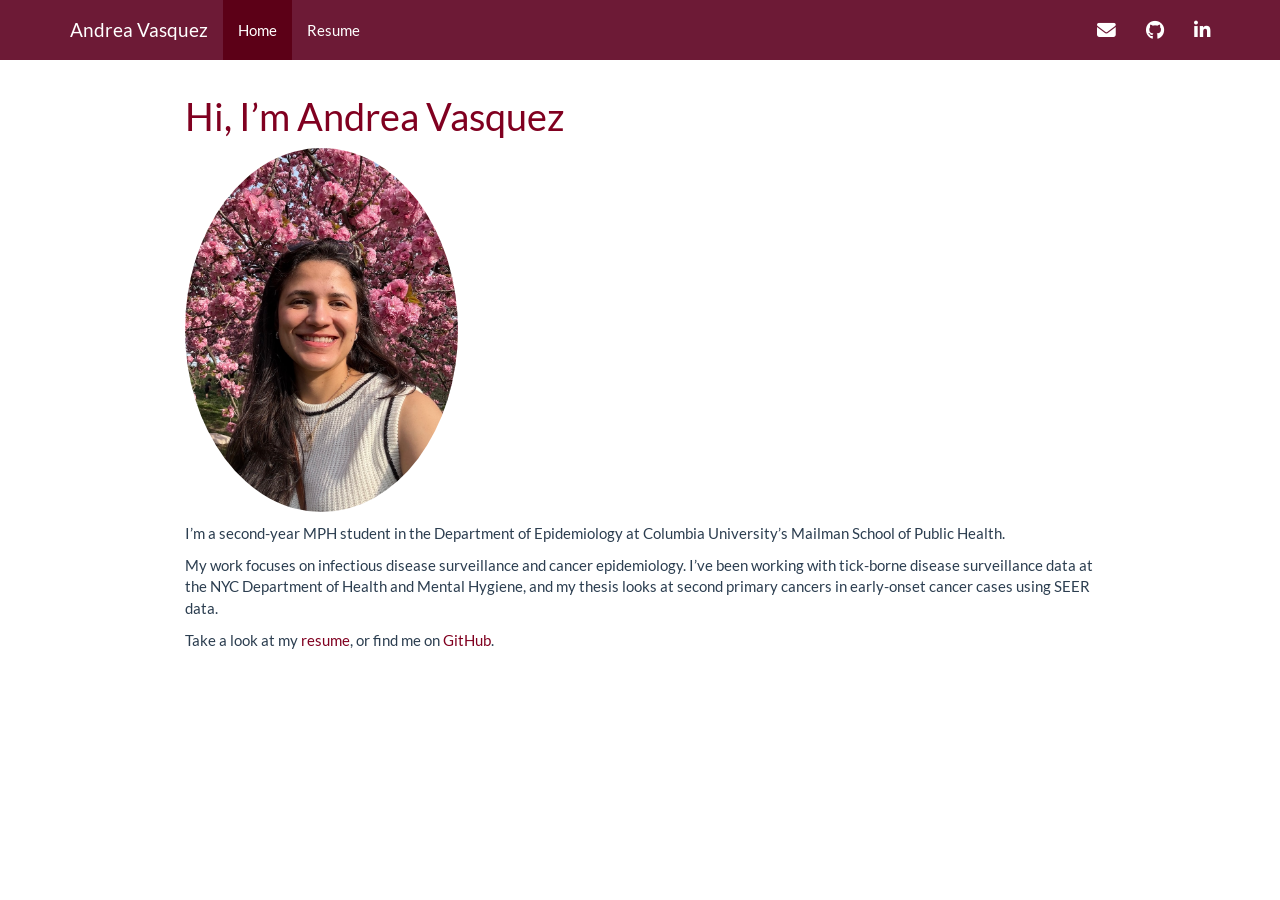
==== index.html @ 6d70f505 "build website" ====
<!DOCTYPE html>

<html>

<head>

<meta charset="utf-8" />
<meta name="generator" content="pandoc" />
<meta http-equiv="X-UA-Compatible" content="IE=EDGE" />




<title>Hi, I’m Andrea Vasquez</title>

<script src="site_libs/header-attrs-2.32/header-attrs.js"></script>
<script src="site_libs/jquery-3.6.0/jquery-3.6.0.min.js"></script>
<meta name="viewport" content="width=device-width, initial-scale=1" />
<link href="site_libs/bootstrap-3.3.5/css/flatly.min.css" rel="stylesheet" />
<script src="site_libs/bootstrap-3.3.5/js/bootstrap.min.js"></script>
<script src="site_libs/bootstrap-3.3.5/shim/html5shiv.min.js"></script>
<script src="site_libs/bootstrap-3.3.5/shim/respond.min.js"></script>
<style>h1 {font-size: 34px;}
       h1.title {font-size: 38px;}
       h2 {font-size: 30px;}
       h3 {font-size: 24px;}
       h4 {font-size: 18px;}
       h5 {font-size: 16px;}
       h6 {font-size: 12px;}
       code {color: inherit; background-color: rgba(0, 0, 0, 0.04);}
       pre:not([class]) { background-color: white }</style>
<script src="site_libs/navigation-1.1/tabsets.js"></script>
<link href="site_libs/highlightjs-9.12.0/default.css" rel="stylesheet" />
<script src="site_libs/highlightjs-9.12.0/highlight.js"></script>
<link href="site_libs/font-awesome-6.5.2/css/all.min.css" rel="stylesheet" />
<link href="site_libs/font-awesome-6.5.2/css/v4-shims.min.css" rel="stylesheet" />

<style type="text/css">
  code{white-space: pre-wrap;}
  span.smallcaps{font-variant: small-caps;}
  span.underline{text-decoration: underline;}
  div.column{display: inline-block; vertical-align: top; width: 50%;}
  div.hanging-indent{margin-left: 1.5em; text-indent: -1.5em;}
  ul.task-list{list-style: none;}
    </style>

<style type="text/css">code{white-space: pre;}</style>
<script type="text/javascript">
if (window.hljs) {
  hljs.configure({languages: []});
  hljs.initHighlightingOnLoad();
  if (document.readyState && document.readyState === "complete") {
    window.setTimeout(function() { hljs.initHighlighting(); }, 0);
  }
}
</script>






<link rel="stylesheet" href="styles.css" type="text/css" />



<style type = "text/css">
.main-container {
  max-width: 940px;
  margin-left: auto;
  margin-right: auto;
}
img {
  max-width:100%;
}
.tabbed-pane {
  padding-top: 12px;
}
.html-widget {
  margin-bottom: 20px;
}
button.code-folding-btn:focus {
  outline: none;
}
summary {
  display: list-item;
}
details > summary > p:only-child {
  display: inline;
}
pre code {
  padding: 0;
}
</style>


<style type="text/css">
.dropdown-submenu {
  position: relative;
}
.dropdown-submenu>.dropdown-menu {
  top: 0;
  left: 100%;
  margin-top: -6px;
  margin-left: -1px;
  border-radius: 0 6px 6px 6px;
}
.dropdown-submenu:hover>.dropdown-menu {
  display: block;
}
.dropdown-submenu>a:after {
  display: block;
  content: " ";
  float: right;
  width: 0;
  height: 0;
  border-color: transparent;
  border-style: solid;
  border-width: 5px 0 5px 5px;
  border-left-color: #cccccc;
  margin-top: 5px;
  margin-right: -10px;
}
.dropdown-submenu:hover>a:after {
  border-left-color: #adb5bd;
}
.dropdown-submenu.pull-left {
  float: none;
}
.dropdown-submenu.pull-left>.dropdown-menu {
  left: -100%;
  margin-left: 10px;
  border-radius: 6px 0 6px 6px;
}
</style>

<script type="text/javascript">
// manage active state of menu based on current page
$(document).ready(function () {
  // active menu anchor
  href = window.location.pathname
  href = href.substr(href.lastIndexOf('/') + 1)
  if (href === "")
    href = "index.html";
  var menuAnchor = $('a[href="' + href + '"]');

  // mark the anchor link active (and if it's in a dropdown, also mark that active)
  var dropdown = menuAnchor.closest('li.dropdown');
  if (window.bootstrap) { // Bootstrap 4+
    menuAnchor.addClass('active');
    dropdown.find('> .dropdown-toggle').addClass('active');
  } else { // Bootstrap 3
    menuAnchor.parent().addClass('active');
    dropdown.addClass('active');
  }

  // Navbar adjustments
  var navHeight = $(".navbar").first().height() + 15;
  var style = document.createElement('style');
  var pt = "padding-top: " + navHeight + "px; ";
  var mt = "margin-top: -" + navHeight + "px; ";
  var css = "";
  // offset scroll position for anchor links (for fixed navbar)
  for (var i = 1; i <= 6; i++) {
    css += ".section h" + i + "{ " + pt + mt + "}\n";
  }
  style.innerHTML = "body {" + pt + "padding-bottom: 40px; }\n" + css;
  document.head.appendChild(style);
});
</script>

<!-- tabsets -->

<style type="text/css">
.tabset-dropdown > .nav-tabs {
  display: inline-table;
  max-height: 500px;
  min-height: 44px;
  overflow-y: auto;
  border: 1px solid #ddd;
  border-radius: 4px;
}

.tabset-dropdown > .nav-tabs > li.active:before, .tabset-dropdown > .nav-tabs.nav-tabs-open:before {
  content: "\e259";
  font-family: 'Glyphicons Halflings';
  display: inline-block;
  padding: 10px;
  border-right: 1px solid #ddd;
}

.tabset-dropdown > .nav-tabs.nav-tabs-open > li.active:before {
  content: "\e258";
  font-family: 'Glyphicons Halflings';
  border: none;
}

.tabset-dropdown > .nav-tabs > li.active {
  display: block;
}

.tabset-dropdown > .nav-tabs > li > a,
.tabset-dropdown > .nav-tabs > li > a:focus,
.tabset-dropdown > .nav-tabs > li > a:hover {
  border: none;
  display: inline-block;
  border-radius: 4px;
  background-color: transparent;
}

.tabset-dropdown > .nav-tabs.nav-tabs-open > li {
  display: block;
  float: none;
}

.tabset-dropdown > .nav-tabs > li {
  display: none;
}
</style>

<!-- code folding -->




</head>

<body>


<div class="container-fluid main-container">




<div class="navbar navbar-default  navbar-fixed-top" role="navigation">
  <div class="container">
    <div class="navbar-header">
      <button type="button" class="navbar-toggle collapsed" data-toggle="collapse" data-bs-toggle="collapse" data-target="#navbar" data-bs-target="#navbar">
        <span class="icon-bar"></span>
        <span class="icon-bar"></span>
        <span class="icon-bar"></span>
      </button>
      <a class="navbar-brand" href="index.html">Andrea Vasquez</a>
    </div>
    <div id="navbar" class="navbar-collapse collapse">
      <ul class="nav navbar-nav">
        <li>
  <a href="index.html">Home</a>
</li>
<li>
  <a href="resume.html">Resume</a>
</li>
      </ul>
      <ul class="nav navbar-nav navbar-right">
        <li>
  <a href="mailto:adv2123@cumc.columbia.edu">
    <span class="fa fa-envelope fa-lg"></span>
     
  </a>
</li>
<li>
  <a href="https://github.com/adv2123">
    <span class="fa fa-github fa-lg"></span>
     
  </a>
</li>
<li>
  <a href="https://www.linkedin.com/in/andrea-vasquez-guillen-0a99b6247/">
    <span class="fa fa-linkedin fa-lg"></span>
     
  </a>
</li>
      </ul>
    </div><!--/.nav-collapse -->
  </div><!--/.container -->
</div><!--/.navbar -->

<div id="header">



<h1 class="title toc-ignore">Hi, I’m Andrea Vasquez</h1>

</div>


<p><img src="images/headshot.jpg" style="width:30%; border-radius:50%"></p>
<p>I’m a second-year MPH student in the Department of Epidemiology at
Columbia University’s Mailman School of Public Health.</p>
<p>My work focuses on infectious disease surveillance and cancer
epidemiology. I’ve been working with tick-borne disease surveillance
data at the NYC Department of Health and Mental Hygiene, and my thesis
looks at second primary cancers in early-onset cancer cases using SEER
data.</p>
<p>Take a look at my <a href="resume.html">resume</a>, or find me on <a
href="https://github.com/adv2123">GitHub</a>.</p>




</div>

<script>

// add bootstrap table styles to pandoc tables
function bootstrapStylePandocTables() {
  $('tr.odd').parent('tbody').parent('table').addClass('table table-condensed');
}
$(document).ready(function () {
  bootstrapStylePandocTables();
});


</script>

<!-- tabsets -->

<script>
$(document).ready(function () {
  window.buildTabsets("TOC");
});

$(document).ready(function () {
  $('.tabset-dropdown > .nav-tabs > li').click(function () {
    $(this).parent().toggleClass('nav-tabs-open');
  });
});
</script>

<!-- code folding -->


<!-- dynamically load mathjax for compatibility with self-contained -->
<script>
  (function () {
    var script = document.createElement("script");
    script.type = "text/javascript";
    script.src  = "https://mathjax.rstudio.com/latest/MathJax.js?config=TeX-AMS-MML_HTMLorMML";
    document.getElementsByTagName("head")[0].appendChild(script);
  })();
</script>

</body>
</html>
---- site_libs/bootstrap-3.3.5/css/flatly.min.css ----
@font-face {
  font-family: 'Lato';
  font-style: normal;
  font-weight: 400;
  src: url(fonts/Lato.ttf) format('truetype');
}
@font-face {
  font-family: 'Lato';
  font-style: normal;
  font-weight: 700;
  src: url(fonts/LatoBold.ttf) format('truetype');
}
@font-face {
  font-family: 'Lato';
  font-style: italic;
  font-weight: 400;
  src: url(fonts/LatoItalic.ttf) format('truetype');
}

/*!
 * bootswatch v3.3.6
 * Homepage: http://bootswatch.com
 * Copyright 2012-2015 Thomas Park
 * Licensed under MIT
 * Based on Bootstrap
*//*!
 * Bootstrap v3.3.6 (http://getbootstrap.com)
 * Copyright 2011-2015 Twitter, Inc.
 * Licensed under MIT (https://github.com/twbs/bootstrap/blob/master/LICENSE)
 *//*! normalize.css v3.0.3 | MIT License | github.com/necolas/normalize.css */html{font-family:sans-serif;-ms-text-size-adjust:100%;-webkit-text-size-adjust:100%}body{margin:0}article,aside,details,figcaption,figure,footer,header,hgroup,main,menu,nav,section,summary{display:block}audio,canvas,progress,video{display:inline-block;vertical-align:baseline}audio:not([controls]){display:none;height:0}[hidden],template{display:none}a{background-color:transparent}a:active,a:hover{outline:0}abbr[title]{border-bottom:1px dotted}b,strong{font-weight:bold}dfn{font-style:italic}h1{font-size:2em;margin:0.67em 0}mark{background:#ff0;color:#000}small{font-size:80%}sub,sup{font-size:75%;line-height:0;position:relative;vertical-align:baseline}sup{top:-0.5em}sub{bottom:-0.25em}img{border:0}svg:not(:root){overflow:hidden}figure{margin:1em 40px}hr{-webkit-box-sizing:content-box;-moz-box-sizing:content-box;box-sizing:content-box;height:0}pre{overflow:auto}code,kbd,pre,samp{font-family:monospace, monospace;font-size:1em}button,input,optgroup,select,textarea{color:inherit;font:inherit;margin:0}button{overflow:visible}button,select{text-transform:none}button,html input[type="button"],input[type="reset"],input[type="submit"]{-webkit-appearance:button;cursor:pointer}button[disabled],html input[disabled]{cursor:default}button::-moz-focus-inner,input::-moz-focus-inner{border:0;padding:0}input{line-height:normal}input[type="checkbox"],input[type="radio"]{-webkit-box-sizing:border-box;-moz-box-sizing:border-box;box-sizing:border-box;padding:0}input[type="number"]::-webkit-inner-spin-button,input[type="number"]::-webkit-outer-spin-button{height:auto}input[type="search"]{-webkit-appearance:textfield;-webkit-box-sizing:content-box;-moz-box-sizing:content-box;box-sizing:content-box}input[type="search"]::-webkit-search-cancel-button,input[type="search"]::-webkit-search-decoration{-webkit-appearance:none}fieldset{border:1px solid #c0c0c0;margin:0 2px;padding:0.35em 0.625em 0.75em}legend{border:0;padding:0}textarea{overflow:auto}optgroup{font-weight:bold}table{border-collapse:collapse;border-spacing:0}td,th{padding:0}/*! Source: https://github.com/h5bp/html5-boilerplate/blob/master/src/css/main.css */@media print{*,*:before,*:after{background:transparent !important;color:#000 !important;-webkit-box-shadow:none !important;box-shadow:none !important;text-shadow:none !important}a,a:visited{text-decoration:underline}a[href]:after{content:" (" attr(href) ")"}abbr[title]:after{content:" (" attr(title) ")"}a[href^="#"]:after,a[href^="javascript:"]:after{content:""}pre,blockquote{border:1px solid #999;page-break-inside:avoid}thead{display:table-header-group}tr,img{page-break-inside:avoid}img{max-width:100% !important}p,h2,h3{orphans:3;widows:3}h2,h3{page-break-after:avoid}.navbar{display:none}.btn>.caret,.dropup>.btn>.caret{border-top-color:#000 !important}.label{border:1px solid #000}.table{border-collapse:collapse !important}.table td,.table th{background-color:#fff !important}.table-bordered th,.table-bordered td{border:1px solid #ddd !important}}@font-face{font-family:'Glyphicons Halflings';src:url('../fonts/glyphicons-halflings-regular.eot');src:url('../fonts/glyphicons-halflings-regular.eot?#iefix') format('embedded-opentype'),url('../fonts/glyphicons-halflings-regular.woff') format('woff'),url('../fonts/glyphicons-halflings-regular.ttf') format('truetype'),url('../fonts/glyphicons-halflings-regular.svg#glyphicons_halflingsregular') format('svg')}.glyphicon{position:relative;top:1px;display:inline-block;font-family:'Glyphicons Halflings';font-style:normal;font-weight:normal;line-height:1;-webkit-font-smoothing:antialiased;-moz-osx-font-smoothing:grayscale}.glyphicon-asterisk:before{content:"\002a"}.glyphicon-plus:before{content:"\002b"}.glyphicon-euro:before,.glyphicon-eur:before{content:"\20ac"}.glyphicon-minus:before{content:"\2212"}.glyphicon-cloud:before{content:"\2601"}.glyphicon-envelope:before{content:"\2709"}.glyphicon-pencil:before{content:"\270f"}.glyphicon-glass:before{content:"\e001"}.glyphicon-music:before{content:"\e002"}.glyphicon-search:before{content:"\e003"}.glyphicon-heart:before{content:"\e005"}.glyphicon-star:before{content:"\e006"}.glyphicon-star-empty:before{content:"\e007"}.glyphicon-user:before{content:"\e008"}.glyphicon-film:before{content:"\e009"}.glyphicon-th-large:before{content:"\e010"}.glyphicon-th:before{content:"\e011"}.glyphicon-th-list:before{content:"\e012"}.glyphicon-ok:before{content:"\e013"}.glyphicon-remove:before{content:"\e014"}.glyphicon-zoom-in:before{content:"\e015"}.glyphicon-zoom-out:before{content:"\e016"}.glyphicon-off:before{content:"\e017"}.glyphicon-signal:before{content:"\e018"}.glyphicon-cog:before{content:"\e019"}.glyphicon-trash:before{content:"\e020"}.glyphicon-home:before{content:"\e021"}.glyphicon-file:before{content:"\e022"}.glyphicon-time:before{content:"\e023"}.glyphicon-road:before{content:"\e024"}.glyphicon-download-alt:before{content:"\e025"}.glyphicon-download:before{content:"\e026"}.glyphicon-upload:before{content:"\e027"}.glyphicon-inbox:before{content:"\e028"}.glyphicon-play-circle:before{content:"\e029"}.glyphicon-repeat:before{content:"\e030"}.glyphicon-refresh:before{content:"\e031"}.glyphicon-list-alt:before{content:"\e032"}.glyphicon-lock:before{content:"\e033"}.glyphicon-flag:before{content:"\e034"}.glyphicon-headphones:before{content:"\e035"}.glyphicon-volume-off:before{content:"\e036"}.glyphicon-volume-down:before{content:"\e037"}.glyphicon-volume-up:before{content:"\e038"}.glyphicon-qrcode:before{content:"\e039"}.glyphicon-barcode:before{content:"\e040"}.glyphicon-tag:before{content:"\e041"}.glyphicon-tags:before{content:"\e042"}.glyphicon-book:before{content:"\e043"}.glyphicon-bookmark:before{content:"\e044"}.glyphicon-print:before{content:"\e045"}.glyphicon-camera:before{content:"\e046"}.glyphicon-font:before{content:"\e047"}.glyphicon-bold:before{content:"\e048"}.glyphicon-italic:before{content:"\e049"}.glyphicon-text-height:before{content:"\e050"}.glyphicon-text-width:before{content:"\e051"}.glyphicon-align-left:before{content:"\e052"}.glyphicon-align-center:before{content:"\e053"}.glyphicon-align-right:before{content:"\e054"}.glyphicon-align-justify:before{content:"\e055"}.glyphicon-list:before{content:"\e056"}.glyphicon-indent-left:before{content:"\e057"}.glyphicon-indent-right:before{content:"\e058"}.glyphicon-facetime-video:before{content:"\e059"}.glyphicon-picture:before{content:"\e060"}.glyphicon-map-marker:before{content:"\e062"}.glyphicon-adjust:before{content:"\e063"}.glyphicon-tint:before{content:"\e064"}.glyphicon-edit:before{content:"\e065"}.glyphicon-share:before{content:"\e066"}.glyphicon-check:before{content:"\e067"}.glyphicon-move:before{content:"\e068"}.glyphicon-step-backward:before{content:"\e069"}.glyphicon-fast-backward:before{content:"\e070"}.glyphicon-backward:before{content:"\e071"}.glyphicon-play:before{content:"\e072"}.glyphicon-pause:before{content:"\e073"}.glyphicon-stop:before{content:"\e074"}.glyphicon-forward:before{content:"\e075"}.glyphicon-fast-forward:before{content:"\e076"}.glyphicon-step-forward:before{content:"\e077"}.glyphicon-eject:before{content:"\e078"}.glyphicon-chevron-left:before{content:"\e079"}.glyphicon-chevron-right:before{content:"\e080"}.glyphicon-plus-sign:before{content:"\e081"}.glyphicon-minus-sign:before{content:"\e082"}.glyphicon-remove-sign:before{content:"\e083"}.glyphicon-ok-sign:before{content:"\e084"}.glyphicon-question-sign:before{content:"\e085"}.glyphicon-info-sign:before{content:"\e086"}.glyphicon-screenshot:before{content:"\e087"}.glyphicon-remove-circle:before{content:"\e088"}.glyphicon-ok-circle:before{content:"\e089"}.glyphicon-ban-circle:before{content:"\e090"}.glyphicon-arrow-left:before{content:"\e091"}.glyphicon-arrow-right:before{content:"\e092"}.glyphicon-arrow-up:before{content:"\e093"}.glyphicon-arrow-down:before{content:"\e094"}.glyphicon-share-alt:before{content:"\e095"}.glyphicon-resize-full:before{content:"\e096"}.glyphicon-resize-small:before{content:"\e097"}.glyphicon-exclamation-sign:before{content:"\e101"}.glyphicon-gift:before{content:"\e102"}.glyphicon-leaf:before{content:"\e103"}.glyphicon-fire:before{content:"\e104"}.glyphicon-eye-open:before{content:"\e105"}.glyphicon-eye-close:before{content:"\e106"}.glyphicon-warning-sign:before{content:"\e107"}.glyphicon-plane:before{content:"\e108"}.glyphicon-calendar:before{content:"\e109"}.glyphicon-random:before{content:"\e110"}.glyphicon-comment:before{content:"\e111"}.glyphicon-magnet:before{content:"\e112"}.glyphicon-chevron-up:before{content:"\e113"}.glyphicon-chevron-down:before{content:"\e114"}.glyphicon-retweet:before{content:"\e115"}.glyphicon-shopping-cart:before{content:"\e116"}.glyphicon-folder-close:before{content:"\e117"}.glyphicon-folder-open:before{content:"\e118"}.glyphicon-resize-vertical:before{content:"\e119"}.glyphicon-resize-horizontal:before{content:"\e120"}.glyphicon-hdd:before{content:"\e121"}.glyphicon-bullhorn:before{content:"\e122"}.glyphicon-bell:before{content:"\e123"}.glyphicon-certificate:before{content:"\e124"}.glyphicon-thumbs-up:before{content:"\e125"}.glyphicon-thumbs-down:before{content:"\e126"}.glyphicon-hand-right:before{content:"\e127"}.glyphicon-hand-left:before{content:"\e128"}.glyphicon-hand-up:before{content:"\e129"}.glyphicon-hand-down:before{content:"\e130"}.glyphicon-circle-arrow-right:before{content:"\e131"}.glyphicon-circle-arrow-left:before{content:"\e132"}.glyphicon-circle-arrow-up:before{content:"\e133"}.glyphicon-circle-arrow-down:before{content:"\e134"}.glyphicon-globe:before{content:"\e135"}.glyphicon-wrench:before{content:"\e136"}.glyphicon-tasks:before{content:"\e137"}.glyphicon-filter:before{content:"\e138"}.glyphicon-briefcase:before{content:"\e139"}.glyphicon-fullscreen:before{content:"\e140"}.glyphicon-dashboard:before{content:"\e141"}.glyphicon-paperclip:before{content:"\e142"}.glyphicon-heart-empty:before{content:"\e143"}.glyphicon-link:before{content:"\e144"}.glyphicon-phone:before{content:"\e145"}.glyphicon-pushpin:before{content:"\e146"}.glyphicon-usd:before{content:"\e148"}.glyphicon-gbp:before{content:"\e149"}.glyphicon-sort:before{content:"\e150"}.glyphicon-sort-by-alphabet:before{content:"\e151"}.glyphicon-sort-by-alphabet-alt:before{content:"\e152"}.glyphicon-sort-by-order:before{content:"\e153"}.glyphicon-sort-by-order-alt:before{content:"\e154"}.glyphicon-sort-by-attributes:before{content:"\e155"}.glyphicon-sort-by-attributes-alt:before{content:"\e156"}.glyphicon-unchecked:before{content:"\e157"}.glyphicon-expand:before{content:"\e158"}.glyphicon-collapse-down:before{content:"\e159"}.glyphicon-collapse-up:before{content:"\e160"}.glyphicon-log-in:before{content:"\e161"}.glyphicon-flash:before{content:"\e162"}.glyphicon-log-out:before{content:"\e163"}.glyphicon-new-window:before{content:"\e164"}.glyphicon-record:before{content:"\e165"}.glyphicon-save:before{content:"\e166"}.glyphicon-open:before{content:"\e167"}.glyphicon-saved:before{content:"\e168"}.glyphicon-import:before{content:"\e169"}.glyphicon-export:before{content:"\e170"}.glyphicon-send:before{content:"\e171"}.glyphicon-floppy-disk:before{content:"\e172"}.glyphicon-floppy-saved:before{content:"\e173"}.glyphicon-floppy-remove:before{content:"\e174"}.glyphicon-floppy-save:before{content:"\e175"}.glyphicon-floppy-open:before{content:"\e176"}.glyphicon-credit-card:before{content:"\e177"}.glyphicon-transfer:before{content:"\e178"}.glyphicon-cutlery:before{content:"\e179"}.glyphicon-header:before{content:"\e180"}.glyphicon-compressed:before{content:"\e181"}.glyphicon-earphone:before{content:"\e182"}.glyphicon-phone-alt:before{content:"\e183"}.glyphicon-tower:before{content:"\e184"}.glyphicon-stats:before{content:"\e185"}.glyphicon-sd-video:before{content:"\e186"}.glyphicon-hd-video:before{content:"\e187"}.glyphicon-subtitles:before{content:"\e188"}.glyphicon-sound-stereo:before{content:"\e189"}.glyphicon-sound-dolby:before{content:"\e190"}.glyphicon-sound-5-1:before{content:"\e191"}.glyphicon-sound-6-1:before{content:"\e192"}.glyphicon-sound-7-1:before{content:"\e193"}.glyphicon-copyright-mark:before{content:"\e194"}.glyphicon-registration-mark:before{content:"\e195"}.glyphicon-cloud-download:before{content:"\e197"}.glyphicon-cloud-upload:before{content:"\e198"}.glyphicon-tree-conifer:before{content:"\e199"}.glyphicon-tree-deciduous:before{content:"\e200"}.glyphicon-cd:before{content:"\e201"}.glyphicon-save-file:before{content:"\e202"}.glyphicon-open-file:before{content:"\e203"}.glyphicon-level-up:before{content:"\e204"}.glyphicon-copy:before{content:"\e205"}.glyphicon-paste:before{content:"\e206"}.glyphicon-alert:before{content:"\e209"}.glyphicon-equalizer:before{content:"\e210"}.glyphicon-king:before{content:"\e211"}.glyphicon-queen:before{content:"\e212"}.glyphicon-pawn:before{content:"\e213"}.glyphicon-bishop:before{content:"\e214"}.glyphicon-knight:before{content:"\e215"}.glyphicon-baby-formula:before{content:"\e216"}.glyphicon-tent:before{content:"\26fa"}.glyphicon-blackboard:before{content:"\e218"}.glyphicon-bed:before{content:"\e219"}.glyphicon-apple:before{content:"\f8ff"}.glyphicon-erase:before{content:"\e221"}.glyphicon-hourglass:before{content:"\231b"}.glyphicon-lamp:before{content:"\e223"}.glyphicon-duplicate:before{content:"\e224"}.glyphicon-piggy-bank:before{content:"\e225"}.glyphicon-scissors:before{content:"\e226"}.glyphicon-bitcoin:before{content:"\e227"}.glyphicon-btc:before{content:"\e227"}.glyphicon-xbt:before{content:"\e227"}.glyphicon-yen:before{content:"\00a5"}.glyphicon-jpy:before{content:"\00a5"}.glyphicon-ruble:before{content:"\20bd"}.glyphicon-rub:before{content:"\20bd"}.glyphicon-scale:before{content:"\e230"}.glyphicon-ice-lolly:before{content:"\e231"}.glyphicon-ice-lolly-tasted:before{content:"\e232"}.glyphicon-education:before{content:"\e233"}.glyphicon-option-horizontal:before{content:"\e234"}.glyphicon-option-vertical:before{content:"\e235"}.glyphicon-menu-hamburger:before{content:"\e236"}.glyphicon-modal-window:before{content:"\e237"}.glyphicon-oil:before{content:"\e238"}.glyphicon-grain:before{content:"\e239"}.glyphicon-sunglasses:before{content:"\e240"}.glyphicon-text-size:before{content:"\e241"}.glyphicon-text-color:before{content:"\e242"}.glyphicon-text-background:before{content:"\e243"}.glyphicon-object-align-top:before{content:"\e244"}.glyphicon-object-align-bottom:before{content:"\e245"}.glyphicon-object-align-horizontal:before{content:"\e246"}.glyphicon-object-align-left:before{content:"\e247"}.glyphicon-object-align-vertical:before{content:"\e248"}.glyphicon-object-align-right:before{content:"\e249"}.glyphicon-triangle-right:before{content:"\e250"}.glyphicon-triangle-left:before{content:"\e251"}.glyphicon-triangle-bottom:before{content:"\e252"}.glyphicon-triangle-top:before{content:"\e253"}.glyphicon-console:before{content:"\e254"}.glyphicon-superscript:before{content:"\e255"}.glyphicon-subscript:before{content:"\e256"}.glyphicon-menu-left:before{content:"\e257"}.glyphicon-menu-right:before{content:"\e258"}.glyphicon-menu-down:before{content:"\e259"}.glyphicon-menu-up:before{content:"\e260"}*{-webkit-box-sizing:border-box;-moz-box-sizing:border-box;box-sizing:border-box}*:before,*:after{-webkit-box-sizing:border-box;-moz-box-sizing:border-box;box-sizing:border-box}html{font-size:10px;-webkit-tap-highlight-color:rgba(0,0,0,0)}body{font-family:"Lato","Helvetica Neue",Helvetica,Arial,sans-serif;font-size:15px;line-height:1.42857143;color:#2c3e50;background-color:#ffffff}input,button,select,textarea{font-family:inherit;font-size:inherit;line-height:inherit}a{color:#18bc9c;text-decoration:none}a:hover,a:focus{color:#18bc9c;text-decoration:underline}a:focus{outline:thin dotted;outline:5px auto -webkit-focus-ring-color;outline-offset:-2px}figure{margin:0}img{vertical-align:middle}.img-responsive,.thumbnail>img,.thumbnail a>img,.carousel-inner>.item>img,.carousel-inner>.item>a>img{display:block;max-width:100%;height:auto}.img-rounded{border-radius:6px}.img-thumbnail{padding:4px;line-height:1.42857143;background-color:#ffffff;border:1px solid #ecf0f1;border-radius:4px;-webkit-transition:all .2s ease-in-out;-o-transition:all .2s ease-in-out;transition:all .2s ease-in-out;display:inline-block;max-width:100%;height:auto}.img-circle{border-radius:50%}hr{margin-top:21px;margin-bottom:21px;border:0;border-top:1px solid #ecf0f1}.sr-only{position:absolute;width:1px;height:1px;margin:-1px;padding:0;overflow:hidden;clip:rect(0, 0, 0, 0);border:0}.sr-only-focusable:active,.sr-only-focusable:focus{position:static;width:auto;height:auto;margin:0;overflow:visible;clip:auto}[role="button"]{cursor:pointer}h1,h2,h3,h4,h5,h6,.h1,.h2,.h3,.h4,.h5,.h6{font-family:"Lato","Helvetica Neue",Helvetica,Arial,sans-serif;font-weight:400;line-height:1.1;color:inherit}h1 small,h2 small,h3 small,h4 small,h5 small,h6 small,.h1 small,.h2 small,.h3 small,.h4 small,.h5 small,.h6 small,h1 .small,h2 .small,h3 .small,h4 .small,h5 .small,h6 .small,.h1 .small,.h2 .small,.h3 .small,.h4 .small,.h5 .small,.h6 .small{font-weight:normal;line-height:1;color:#b4bcc2}h1,.h1,h2,.h2,h3,.h3{margin-top:21px;margin-bottom:10.5px}h1 small,.h1 small,h2 small,.h2 small,h3 small,.h3 small,h1 .small,.h1 .small,h2 .small,.h2 .small,h3 .small,.h3 .small{font-size:65%}h4,.h4,h5,.h5,h6,.h6{margin-top:10.5px;margin-bottom:10.5px}h4 small,.h4 small,h5 small,.h5 small,h6 small,.h6 small,h4 .small,.h4 .small,h5 .small,.h5 .small,h6 .small,.h6 .small{font-size:75%}h1,.h1{font-size:39px}h2,.h2{font-size:32px}h3,.h3{font-size:26px}h4,.h4{font-size:19px}h5,.h5{font-size:15px}h6,.h6{font-size:13px}p{margin:0 0 10.5px}.lead{margin-bottom:21px;font-size:17px;font-weight:300;line-height:1.4}@media (min-width:768px){.lead{font-size:22.5px}}small,.small{font-size:86%}mark,.mark{background-color:#f39c12;padding:.2em}.text-left{text-align:left}.text-right{text-align:right}.text-center{text-align:center}.text-justify{text-align:justify}.text-nowrap{white-space:nowrap}.text-lowercase{text-transform:lowercase}.text-uppercase{text-transform:uppercase}.text-capitalize{text-transform:capitalize}.text-muted{color:#b4bcc2}.text-primary{color:#2c3e50}a.text-primary:hover,a.text-primary:focus{color:#1a242f}.text-success{color:#ffffff}a.text-success:hover,a.text-success:focus{color:#e6e6e6}.text-info{color:#ffffff}a.text-info:hover,a.text-info:focus{color:#e6e6e6}.text-warning{color:#ffffff}a.text-warning:hover,a.text-warning:focus{color:#e6e6e6}.text-danger{color:#ffffff}a.text-danger:hover,a.text-danger:focus{color:#e6e6e6}.bg-primary{color:#fff;background-color:#2c3e50}a.bg-primary:hover,a.bg-primary:focus{background-color:#1a242f}.bg-success{background-color:#18bc9c}a.bg-success:hover,a.bg-success:focus{background-color:#128f76}.bg-info{background-color:#3498db}a.bg-info:hover,a.bg-info:focus{background-color:#217dbb}.bg-warning{background-color:#f39c12}a.bg-warning:hover,a.bg-warning:focus{background-color:#c87f0a}.bg-danger{background-color:#e74c3c}a.bg-danger:hover,a.bg-danger:focus{background-color:#d62c1a}.page-header{padding-bottom:9.5px;margin:42px 0 21px;border-bottom:1px solid transparent}ul,ol{margin-top:0;margin-bottom:10.5px}ul ul,ol ul,ul ol,ol ol{margin-bottom:0}.list-unstyled{padding-left:0;list-style:none}.list-inline{padding-left:0;list-style:none;margin-left:-5px}.list-inline>li{display:inline-block;padding-left:5px;padding-right:5px}dl{margin-top:0;margin-bottom:21px}dt,dd{line-height:1.42857143}dt{font-weight:bold}dd{margin-left:0}@media (min-width:768px){.dl-horizontal dt{float:left;width:160px;clear:left;text-align:right;overflow:hidden;text-overflow:ellipsis;white-space:nowrap}.dl-horizontal dd{margin-left:180px}}abbr[title],abbr[data-original-title]{cursor:help;border-bottom:1px dotted #b4bcc2}.initialism{font-size:90%;text-transform:uppercase}blockquote{padding:10.5px 21px;margin:0 0 21px;font-size:18.75px;border-left:5px solid #ecf0f1}blockquote p:last-child,blockquote ul:last-child,blockquote ol:last-child{margin-bottom:0}blockquote footer,blockquote small,blockquote .small{display:block;font-size:80%;line-height:1.42857143;color:#b4bcc2}blockquote footer:before,blockquote small:before,blockquote .small:before{content:'\2014 \00A0'}.blockquote-reverse,blockquote.pull-right{padding-right:15px;padding-left:0;border-right:5px solid #ecf0f1;border-left:0;text-align:right}.blockquote-reverse footer:before,blockquote.pull-right footer:before,.blockquote-reverse small:before,blockquote.pull-right small:before,.blockquote-reverse .small:before,blockquote.pull-right .small:before{content:''}.blockquote-reverse footer:after,blockquote.pull-right footer:after,.blockquote-reverse small:after,blockquote.pull-right small:after,.blockquote-reverse .small:after,blockquote.pull-right .small:after{content:'\00A0 \2014'}address{margin-bottom:21px;font-style:normal;line-height:1.42857143}code,kbd,pre,samp{font-family:monospace}code{padding:2px 4px;font-size:90%;color:#c7254e;background-color:#f9f2f4;border-radius:4px}kbd{padding:2px 4px;font-size:90%;color:#ffffff;background-color:#333333;border-radius:3px;-webkit-box-shadow:inset 0 -1px 0 rgba(0,0,0,0.25);box-shadow:inset 0 -1px 0 rgba(0,0,0,0.25)}kbd kbd{padding:0;font-size:100%;font-weight:bold;-webkit-box-shadow:none;box-shadow:none}pre{display:block;padding:10px;margin:0 0 10.5px;font-size:14px;line-height:1.42857143;word-break:break-all;word-wrap:break-word;color:#7b8a8b;background-color:#ecf0f1;border:1px solid #cccccc;border-radius:4px}pre code{padding:0;font-size:inherit;color:inherit;white-space:pre-wrap;background-color:transparent;border-radius:0}.pre-scrollable{max-height:340px;overflow-y:scroll}.container{margin-right:auto;margin-left:auto;padding-left:15px;padding-right:15px}@media (min-width:768px){.container{width:750px}}@media (min-width:992px){.container{width:970px}}@media (min-width:1200px){.container{width:1170px}}.container-fluid{margin-right:auto;margin-left:auto;padding-left:15px;padding-right:15px}.row{margin-left:-15px;margin-right:-15px}.col-xs-1,.col-sm-1,.col-md-1,.col-lg-1,.col-xs-2,.col-sm-2,.col-md-2,.col-lg-2,.col-xs-3,.col-sm-3,.col-md-3,.col-lg-3,.col-xs-4,.col-sm-4,.col-md-4,.col-lg-4,.col-xs-5,.col-sm-5,.col-md-5,.col-lg-5,.col-xs-6,.col-sm-6,.col-md-6,.col-lg-6,.col-xs-7,.col-sm-7,.col-md-7,.col-lg-7,.col-xs-8,.col-sm-8,.col-md-8,.col-lg-8,.col-xs-9,.col-sm-9,.col-md-9,.col-lg-9,.col-xs-10,.col-sm-10,.col-md-10,.col-lg-10,.col-xs-11,.col-sm-11,.col-md-11,.col-lg-11,.col-xs-12,.col-sm-12,.col-md-12,.col-lg-12{position:relative;min-height:1px;padding-left:15px;padding-right:15px}.col-xs-1,.col-xs-2,.col-xs-3,.col-xs-4,.col-xs-5,.col-xs-6,.col-xs-7,.col-xs-8,.col-xs-9,.col-xs-10,.col-xs-11,.col-xs-12{float:left}.col-xs-12{width:100%}.col-xs-11{width:91.66666667%}.col-xs-10{width:83.33333333%}.col-xs-9{width:75%}.col-xs-8{width:66.66666667%}.col-xs-7{width:58.33333333%}.col-xs-6{width:50%}.col-xs-5{width:41.66666667%}.col-xs-4{width:33.33333333%}.col-xs-3{width:25%}.col-xs-2{width:16.66666667%}.col-xs-1{width:8.33333333%}.col-xs-pull-12{right:100%}.col-xs-pull-11{right:91.66666667%}.col-xs-pull-10{right:83.33333333%}.col-xs-pull-9{right:75%}.col-xs-pull-8{right:66.66666667%}.col-xs-pull-7{right:58.33333333%}.col-xs-pull-6{right:50%}.col-xs-pull-5{right:41.66666667%}.col-xs-pull-4{right:33.33333333%}.col-xs-pull-3{right:25%}.col-xs-pull-2{right:16.66666667%}.col-xs-pull-1{right:8.33333333%}.col-xs-pull-0{right:auto}.col-xs-push-12{left:100%}.col-xs-push-11{left:91.66666667%}.col-xs-push-10{left:83.33333333%}.col-xs-push-9{left:75%}.col-xs-push-8{left:66.66666667%}.col-xs-push-7{left:58.33333333%}.col-xs-push-6{left:50%}.col-xs-push-5{left:41.66666667%}.col-xs-push-4{left:33.33333333%}.col-xs-push-3{left:25%}.col-xs-push-2{left:16.66666667%}.col-xs-push-1{left:8.33333333%}.col-xs-push-0{left:auto}.col-xs-offset-12{margin-left:100%}.col-xs-offset-11{margin-left:91.66666667%}.col-xs-offset-10{margin-left:83.33333333%}.col-xs-offset-9{margin-left:75%}.col-xs-offset-8{margin-left:66.66666667%}.col-xs-offset-7{margin-left:58.33333333%}.col-xs-offset-6{margin-left:50%}.col-xs-offset-5{margin-left:41.66666667%}.col-xs-offset-4{margin-left:33.33333333%}.col-xs-offset-3{margin-left:25%}.col-xs-offset-2{margin-left:16.66666667%}.col-xs-offset-1{margin-left:8.33333333%}.col-xs-offset-0{margin-left:0%}@media (min-width:768px){.col-sm-1,.col-sm-2,.col-sm-3,.col-sm-4,.col-sm-5,.col-sm-6,.col-sm-7,.col-sm-8,.col-sm-9,.col-sm-10,.col-sm-11,.col-sm-12{float:left}.col-sm-12{width:100%}.col-sm-11{width:91.66666667%}.col-sm-10{width:83.33333333%}.col-sm-9{width:75%}.col-sm-8{width:66.66666667%}.col-sm-7{width:58.33333333%}.col-sm-6{width:50%}.col-sm-5{width:41.66666667%}.col-sm-4{width:33.33333333%}.col-sm-3{width:25%}.col-sm-2{width:16.66666667%}.col-sm-1{width:8.33333333%}.col-sm-pull-12{right:100%}.col-sm-pull-11{right:91.66666667%}.col-sm-pull-10{right:83.33333333%}.col-sm-pull-9{right:75%}.col-sm-pull-8{right:66.66666667%}.col-sm-pull-7{right:58.33333333%}.col-sm-pull-6{right:50%}.col-sm-pull-5{right:41.66666667%}.col-sm-pull-4{right:33.33333333%}.col-sm-pull-3{right:25%}.col-sm-pull-2{right:16.66666667%}.col-sm-pull-1{right:8.33333333%}.col-sm-pull-0{right:auto}.col-sm-push-12{left:100%}.col-sm-push-11{left:91.66666667%}.col-sm-push-10{left:83.33333333%}.col-sm-push-9{left:75%}.col-sm-push-8{left:66.66666667%}.col-sm-push-7{left:58.33333333%}.col-sm-push-6{left:50%}.col-sm-push-5{left:41.66666667%}.col-sm-push-4{left:33.33333333%}.col-sm-push-3{left:25%}.col-sm-push-2{left:16.66666667%}.col-sm-push-1{left:8.33333333%}.col-sm-push-0{left:auto}.col-sm-offset-12{margin-left:100%}.col-sm-offset-11{margin-left:91.66666667%}.col-sm-offset-10{margin-left:83.33333333%}.col-sm-offset-9{margin-left:75%}.col-sm-offset-8{margin-left:66.66666667%}.col-sm-offset-7{margin-left:58.33333333%}.col-sm-offset-6{margin-left:50%}.col-sm-offset-5{margin-left:41.66666667%}.col-sm-offset-4{margin-left:33.33333333%}.col-sm-offset-3{margin-left:25%}.col-sm-offset-2{margin-left:16.66666667%}.col-sm-offset-1{margin-left:8.33333333%}.col-sm-offset-0{margin-left:0%}}@media (min-width:992px){.col-md-1,.col-md-2,.col-md-3,.col-md-4,.col-md-5,.col-md-6,.col-md-7,.col-md-8,.col-md-9,.col-md-10,.col-md-11,.col-md-12{float:left}.col-md-12{width:100%}.col-md-11{width:91.66666667%}.col-md-10{width:83.33333333%}.col-md-9{width:75%}.col-md-8{width:66.66666667%}.col-md-7{width:58.33333333%}.col-md-6{width:50%}.col-md-5{width:41.66666667%}.col-md-4{width:33.33333333%}.col-md-3{width:25%}.col-md-2{width:16.66666667%}.col-md-1{width:8.33333333%}.col-md-pull-12{right:100%}.col-md-pull-11{right:91.66666667%}.col-md-pull-10{right:83.33333333%}.col-md-pull-9{right:75%}.col-md-pull-8{right:66.66666667%}.col-md-pull-7{right:58.33333333%}.col-md-pull-6{right:50%}.col-md-pull-5{right:41.66666667%}.col-md-pull-4{right:33.33333333%}.col-md-pull-3{right:25%}.col-md-pull-2{right:16.66666667%}.col-md-pull-1{right:8.33333333%}.col-md-pull-0{right:auto}.col-md-push-12{left:100%}.col-md-push-11{left:91.66666667%}.col-md-push-10{left:83.33333333%}.col-md-push-9{left:75%}.col-md-push-8{left:66.66666667%}.col-md-push-7{left:58.33333333%}.col-md-push-6{left:50%}.col-md-push-5{left:41.66666667%}.col-md-push-4{left:33.33333333%}.col-md-push-3{left:25%}.col-md-push-2{left:16.66666667%}.col-md-push-1{left:8.33333333%}.col-md-push-0{left:auto}.col-md-offset-12{margin-left:100%}.col-md-offset-11{margin-left:91.66666667%}.col-md-offset-10{margin-left:83.33333333%}.col-md-offset-9{margin-left:75%}.col-md-offset-8{margin-left:66.66666667%}.col-md-offset-7{margin-left:58.33333333%}.col-md-offset-6{margin-left:50%}.col-md-offset-5{margin-left:41.66666667%}.col-md-offset-4{margin-left:33.33333333%}.col-md-offset-3{margin-left:25%}.col-md-offset-2{margin-left:16.66666667%}.col-md-offset-1{margin-left:8.33333333%}.col-md-offset-0{margin-left:0%}}@media (min-width:1200px){.col-lg-1,.col-lg-2,.col-lg-3,.col-lg-4,.col-lg-5,.col-lg-6,.col-lg-7,.col-lg-8,.col-lg-9,.col-lg-10,.col-lg-11,.col-lg-12{float:left}.col-lg-12{width:100%}.col-lg-11{width:91.66666667%}.col-lg-10{width:83.33333333%}.col-lg-9{width:75%}.col-lg-8{width:66.66666667%}.col-lg-7{width:58.33333333%}.col-lg-6{width:50%}.col-lg-5{width:41.66666667%}.col-lg-4{width:33.33333333%}.col-lg-3{width:25%}.col-lg-2{width:16.66666667%}.col-lg-1{width:8.33333333%}.col-lg-pull-12{right:100%}.col-lg-pull-11{right:91.66666667%}.col-lg-pull-10{right:83.33333333%}.col-lg-pull-9{right:75%}.col-lg-pull-8{right:66.66666667%}.col-lg-pull-7{right:58.33333333%}.col-lg-pull-6{right:50%}.col-lg-pull-5{right:41.66666667%}.col-lg-pull-4{right:33.33333333%}.col-lg-pull-3{right:25%}.col-lg-pull-2{right:16.66666667%}.col-lg-pull-1{right:8.33333333%}.col-lg-pull-0{right:auto}.col-lg-push-12{left:100%}.col-lg-push-11{left:91.66666667%}.col-lg-push-10{left:83.33333333%}.col-lg-push-9{left:75%}.col-lg-push-8{left:66.66666667%}.col-lg-push-7{left:58.33333333%}.col-lg-push-6{left:50%}.col-lg-push-5{left:41.66666667%}.col-lg-push-4{left:33.33333333%}.col-lg-push-3{left:25%}.col-lg-push-2{left:16.66666667%}.col-lg-push-1{left:8.33333333%}.col-lg-push-0{left:auto}.col-lg-offset-12{margin-left:100%}.col-lg-offset-11{margin-left:91.66666667%}.col-lg-offset-10{margin-left:83.33333333%}.col-lg-offset-9{margin-left:75%}.col-lg-offset-8{margin-left:66.66666667%}.col-lg-offset-7{margin-left:58.33333333%}.col-lg-offset-6{margin-left:50%}.col-lg-offset-5{margin-left:41.66666667%}.col-lg-offset-4{margin-left:33.33333333%}.col-lg-offset-3{margin-left:25%}.col-lg-offset-2{margin-left:16.66666667%}.col-lg-offset-1{margin-left:8.33333333%}.col-lg-offset-0{margin-left:0%}}table{background-color:transparent}caption{padding-top:8px;padding-bottom:8px;color:#b4bcc2;text-align:left}th{}.table{width:100%;max-width:100%;margin-bottom:21px}.table>thead>tr>th,.table>tbody>tr>th,.table>tfoot>tr>th,.table>thead>tr>td,.table>tbody>tr>td,.table>tfoot>tr>td{padding:8px;line-height:1.42857143;vertical-align:top;border-top:1px solid #ecf0f1}.table>thead>tr>th{vertical-align:bottom;border-bottom:2px solid #ecf0f1}.table>caption+thead>tr:first-child>th,.table>colgroup+thead>tr:first-child>th,.table>thead:first-child>tr:first-child>th,.table>caption+thead>tr:first-child>td,.table>colgroup+thead>tr:first-child>td,.table>thead:first-child>tr:first-child>td{border-top:0}.table>tbody+tbody{border-top:2px solid #ecf0f1}.table .table{background-color:#ffffff}.table-condensed>thead>tr>th,.table-condensed>tbody>tr>th,.table-condensed>tfoot>tr>th,.table-condensed>thead>tr>td,.table-condensed>tbody>tr>td,.table-condensed>tfoot>tr>td{padding:5px}.table-bordered{border:1px solid #ecf0f1}.table-bordered>thead>tr>th,.table-bordered>tbody>tr>th,.table-bordered>tfoot>tr>th,.table-bordered>thead>tr>td,.table-bordered>tbody>tr>td,.table-bordered>tfoot>tr>td{border:1px solid #ecf0f1}.table-bordered>thead>tr>th,.table-bordered>thead>tr>td{border-bottom-width:2px}.table-striped>tbody>tr:nth-of-type(odd){background-color:#f9f9f9}.table-hover>tbody>tr:hover{background-color:#ecf0f1}table col[class*="col-"]{position:static;float:none;display:table-column}table td[class*="col-"],table th[class*="col-"]{position:static;float:none;display:table-cell}.table>thead>tr>td.active,.table>tbody>tr>td.active,.table>tfoot>tr>td.active,.table>thead>tr>th.active,.table>tbody>tr>th.active,.table>tfoot>tr>th.active,.table>thead>tr.active>td,.table>tbody>tr.active>td,.table>tfoot>tr.active>td,.table>thead>tr.active>th,.table>tbody>tr.active>th,.table>tfoot>tr.active>th{background-color:#ecf0f1}.table-hover>tbody>tr>td.active:hover,.table-hover>tbody>tr>th.active:hover,.table-hover>tbody>tr.active:hover>td,.table-hover>tbody>tr:hover>.active,.table-hover>tbody>tr.active:hover>th{background-color:#dde4e6}.table>thead>tr>td.success,.table>tbody>tr>td.success,.table>tfoot>tr>td.success,.table>thead>tr>th.success,.table>tbody>tr>th.success,.table>tfoot>tr>th.success,.table>thead>tr.success>td,.table>tbody>tr.success>td,.table>tfoot>tr.success>td,.table>thead>tr.success>th,.table>tbody>tr.success>th,.table>tfoot>tr.success>th{background-color:#18bc9c}.table-hover>tbody>tr>td.success:hover,.table-hover>tbody>tr>th.success:hover,.table-hover>tbody>tr.success:hover>td,.table-hover>tbody>tr:hover>.success,.table-hover>tbody>tr.success:hover>th{background-color:#15a589}.table>thead>tr>td.info,.table>tbody>tr>td.info,.table>tfoot>tr>td.info,.table>thead>tr>th.info,.table>tbody>tr>th.info,.table>tfoot>tr>th.info,.table>thead>tr.info>td,.table>tbody>tr.info>td,.table>tfoot>tr.info>td,.table>thead>tr.info>th,.table>tbody>tr.info>th,.table>tfoot>tr.info>th{background-color:#3498db}.table-hover>tbody>tr>td.info:hover,.table-hover>tbody>tr>th.info:hover,.table-hover>tbody>tr.info:hover>td,.table-hover>tbody>tr:hover>.info,.table-hover>tbody>tr.info:hover>th{background-color:#258cd1}.table>thead>tr>td.warning,.table>tbody>tr>td.warning,.table>tfoot>tr>td.warning,.table>thead>tr>th.warning,.table>tbody>tr>th.warning,.table>tfoot>tr>th.warning,.table>thead>tr.warning>td,.table>tbody>tr.warning>td,.table>tfoot>tr.warning>td,.table>thead>tr.warning>th,.table>tbody>tr.warning>th,.table>tfoot>tr.warning>th{background-color:#f39c12}.table-hover>tbody>tr>td.warning:hover,.table-hover>tbody>tr>th.warning:hover,.table-hover>tbody>tr.warning:hover>td,.table-hover>tbody>tr:hover>.warning,.table-hover>tbody>tr.warning:hover>th{background-color:#e08e0b}.table>thead>tr>td.danger,.table>tbody>tr>td.danger,.table>tfoot>tr>td.danger,.table>thead>tr>th.danger,.table>tbody>tr>th.danger,.table>tfoot>tr>th.danger,.table>thead>tr.danger>td,.table>tbody>tr.danger>td,.table>tfoot>tr.danger>td,.table>thead>tr.danger>th,.table>tbody>tr.danger>th,.table>tfoot>tr.danger>th{background-color:#e74c3c}.table-hover>tbody>tr>td.danger:hover,.table-hover>tbody>tr>th.danger:hover,.table-hover>tbody>tr.danger:hover>td,.table-hover>tbody>tr:hover>.danger,.table-hover>tbody>tr.danger:hover>th{background-color:#e43725}.table-responsive{overflow-x:auto;min-height:0.01%}@media screen and (max-width:767px){.table-responsive{width:100%;margin-bottom:15.75px;overflow-y:hidden;-ms-overflow-style:-ms-autohiding-scrollbar;border:1px solid #ecf0f1}.table-responsive>.table{margin-bottom:0}.table-responsive>.table>thead>tr>th,.table-responsive>.table>tbody>tr>th,.table-responsive>.table>tfoot>tr>th,.table-responsive>.table>thead>tr>td,.table-responsive>.table>tbody>tr>td,.table-responsive>.table>tfoot>tr>td{white-space:nowrap}.table-responsive>.table-bordered{border:0}.table-responsive>.table-bordered>thead>tr>th:first-child,.table-responsive>.table-bordered>tbody>tr>th:first-child,.table-responsive>.table-bordered>tfoot>tr>th:first-child,.table-responsive>.table-bordered>thead>tr>td:first-child,.table-responsive>.table-bordered>tbody>tr>td:first-child,.table-responsive>.table-bordered>tfoot>tr>td:first-child{border-left:0}.table-responsive>.table-bordered>thead>tr>th:last-child,.table-responsive>.table-bordered>tbody>tr>th:last-child,.table-responsive>.table-bordered>tfoot>tr>th:last-child,.table-responsive>.table-bordered>thead>tr>td:last-child,.table-responsive>.table-bordered>tbody>tr>td:last-child,.table-responsive>.table-bordered>tfoot>tr>td:last-child{border-right:0}.table-responsive>.table-bordered>tbody>tr:last-child>th,.table-responsive>.table-bordered>tfoot>tr:last-child>th,.table-responsive>.table-bordered>tbody>tr:last-child>td,.table-responsive>.table-bordered>tfoot>tr:last-child>td{border-bottom:0}}fieldset{padding:0;margin:0;border:0;min-width:0}legend{display:block;width:100%;padding:0;margin-bottom:21px;font-size:22.5px;line-height:inherit;color:#2c3e50;border:0;border-bottom:1px solid transparent}label{display:inline-block;max-width:100%;margin-bottom:5px;font-weight:bold}input[type="search"]{-webkit-box-sizing:border-box;-moz-box-sizing:border-box;box-sizing:border-box}input[type="radio"],input[type="checkbox"]{margin:4px 0 0;margin-top:1px \9;line-height:normal}input[type="file"]{display:block}input[type="range"]{display:block;width:100%}select[multiple],select[size]{height:auto}input[type="file"]:focus,input[type="radio"]:focus,input[type="checkbox"]:focus{outline:thin dotted;outline:5px auto -webkit-focus-ring-color;outline-offset:-2px}output{display:block;padding-top:11px;font-size:15px;line-height:1.42857143;color:#2c3e50}.form-control{display:block;width:100%;height:45px;padding:10px 15px;font-size:15px;line-height:1.42857143;color:#2c3e50;background-color:#ffffff;background-image:none;border:1px solid #dce4ec;border-radius:4px;-webkit-box-shadow:inset 0 1px 1px rgba(0,0,0,0.075);box-shadow:inset 0 1px 1px rgba(0,0,0,0.075);-webkit-transition:border-color ease-in-out .15s,-webkit-box-shadow ease-in-out .15s;-o-transition:border-color ease-in-out .15s,box-shadow ease-in-out .15s;transition:border-color ease-in-out .15s,box-shadow ease-in-out .15s}.form-control:focus{border-color:#2c3e50;outline:0;-webkit-box-shadow:inset 0 1px 1px rgba(0,0,0,0.075),0 0 8px rgba(44,62,80,0.6);box-shadow:inset 0 1px 1px rgba(0,0,0,0.075),0 0 8px rgba(44,62,80,0.6)}.form-control::-moz-placeholder{color:#acb6c0;opacity:1}.form-control:-ms-input-placeholder{color:#acb6c0}.form-control::-webkit-input-placeholder{color:#acb6c0}.form-control::-ms-expand{border:0;background-color:transparent}.form-control[disabled],.form-control[readonly],fieldset[disabled] .form-control{background-color:#ecf0f1;opacity:1}.form-control[disabled],fieldset[disabled] .form-control{cursor:not-allowed}textarea.form-control{height:auto}input[type="search"]{-webkit-appearance:none}@media screen and (-webkit-min-device-pixel-ratio:0){input[type="date"].form-control,input[type="time"].form-control,input[type="datetime-local"].form-control,input[type="month"].form-control{line-height:45px}input[type="date"].input-sm,input[type="time"].input-sm,input[type="datetime-local"].input-sm,input[type="month"].input-sm,.input-group-sm input[type="date"],.input-group-sm input[type="time"],.input-group-sm input[type="datetime-local"],.input-group-sm input[type="month"]{line-height:35px}input[type="date"].input-lg,input[type="time"].input-lg,input[type="datetime-local"].input-lg,input[type="month"].input-lg,.input-group-lg input[type="date"],.input-group-lg input[type="time"],.input-group-lg input[type="datetime-local"],.input-group-lg input[type="month"]{line-height:66px}}.form-group{margin-bottom:15px}.radio,.checkbox{position:relative;display:block;margin-top:10px;margin-bottom:10px}.radio label,.checkbox label{min-height:21px;padding-left:20px;margin-bottom:0;font-weight:normal;cursor:pointer}.radio input[type="radio"],.radio-inline input[type="radio"],.checkbox input[type="checkbox"],.checkbox-inline input[type="checkbox"]{position:absolute;margin-left:-20px;margin-top:4px \9}.radio+.radio,.checkbox+.checkbox{margin-top:-5px}.radio-inline,.checkbox-inline{position:relative;display:inline-block;padding-left:20px;margin-bottom:0;vertical-align:middle;font-weight:normal;cursor:pointer}.radio-inline+.radio-inline,.checkbox-inline+.checkbox-inline{margin-top:0;margin-left:10px}input[type="radio"][disabled],input[type="checkbox"][disabled],input[type="radio"].disabled,input[type="checkbox"].disabled,fieldset[disabled] input[type="radio"],fieldset[disabled] input[type="checkbox"]{cursor:not-allowed}.radio-inline.disabled,.checkbox-inline.disabled,fieldset[disabled] .radio-inline,fieldset[disabled] .checkbox-inline{cursor:not-allowed}.radio.disabled label,.checkbox.disabled label,fieldset[disabled] .radio label,fieldset[disabled] .checkbox label{cursor:not-allowed}.form-control-static{padding-top:11px;padding-bottom:11px;margin-bottom:0;min-height:36px}.form-control-static.input-lg,.form-control-static.input-sm{padding-left:0;padding-right:0}.input-sm{height:35px;padding:6px 9px;font-size:13px;line-height:1.5;border-radius:3px}select.input-sm{height:35px;line-height:35px}textarea.input-sm,select[multiple].input-sm{height:auto}.form-group-sm .form-control{height:35px;padding:6px 9px;font-size:13px;line-height:1.5;border-radius:3px}.form-group-sm select.form-control{height:35px;line-height:35px}.form-group-sm textarea.form-control,.form-group-sm select[multiple].form-control{height:auto}.form-group-sm .form-control-static{height:35px;min-height:34px;padding:7px 9px;font-size:13px;line-height:1.5}.input-lg{height:66px;padding:18px 27px;font-size:19px;line-height:1.3333333;border-radius:6px}select.input-lg{height:66px;line-height:66px}textarea.input-lg,select[multiple].input-lg{height:auto}.form-group-lg .form-control{height:66px;padding:18px 27px;font-size:19px;line-height:1.3333333;border-radius:6px}.form-group-lg select.form-control{height:66px;line-height:66px}.form-group-lg textarea.form-control,.form-group-lg select[multiple].form-control{height:auto}.form-group-lg .form-control-static{height:66px;min-height:40px;padding:19px 27px;font-size:19px;line-height:1.3333333}.has-feedback{position:relative}.has-feedback .form-control{padding-right:56.25px}.form-control-feedback{position:absolute;top:0;right:0;z-index:2;display:block;width:45px;height:45px;line-height:45px;text-align:center;pointer-events:none}.input-lg+.form-control-feedback,.input-group-lg+.form-control-feedback,.form-group-lg .form-control+.form-control-feedback{width:66px;height:66px;line-height:66px}.input-sm+.form-control-feedback,.input-group-sm+.form-control-feedback,.form-group-sm .form-control+.form-control-feedback{width:35px;height:35px;line-height:35px}.has-success .help-block,.has-success .control-label,.has-success .radio,.has-success .checkbox,.has-success .radio-inline,.has-success .checkbox-inline,.has-success.radio label,.has-success.checkbox label,.has-success.radio-inline label,.has-success.checkbox-inline label{color:#ffffff}.has-success .form-control{border-color:#ffffff;-webkit-box-shadow:inset 0 1px 1px rgba(0,0,0,0.075);box-shadow:inset 0 1px 1px rgba(0,0,0,0.075)}.has-success .form-control:focus{border-color:#e6e6e6;-webkit-box-shadow:inset 0 1px 1px rgba(0,0,0,0.075),0 0 6px #fff;box-shadow:inset 0 1px 1px rgba(0,0,0,0.075),0 0 6px #fff}.has-success .input-group-addon{color:#ffffff;border-color:#ffffff;background-color:#18bc9c}.has-success .form-control-feedback{color:#ffffff}.has-warning .help-block,.has-warning .control-label,.has-warning .radio,.has-warning .checkbox,.has-warning .radio-inline,.has-warning .checkbox-inline,.has-warning.radio label,.has-warning.checkbox label,.has-warning.radio-inline label,.has-warning.checkbox-inline label{color:#ffffff}.has-warning .form-control{border-color:#ffffff;-webkit-box-shadow:inset 0 1px 1px rgba(0,0,0,0.075);box-shadow:inset 0 1px 1px rgba(0,0,0,0.075)}.has-warning .form-control:focus{border-color:#e6e6e6;-webkit-box-shadow:inset 0 1px 1px rgba(0,0,0,0.075),0 0 6px #fff;box-shadow:inset 0 1px 1px rgba(0,0,0,0.075),0 0 6px #fff}.has-warning .input-group-addon{color:#ffffff;border-color:#ffffff;background-color:#f39c12}.has-warning .form-control-feedback{color:#ffffff}.has-error .help-block,.has-error .control-label,.has-error .radio,.has-error .checkbox,.has-error .radio-inline,.has-error .checkbox-inline,.has-error.radio label,.has-error.checkbox label,.has-error.radio-inline label,.has-error.checkbox-inline label{color:#ffffff}.has-error .form-control{border-color:#ffffff;-webkit-box-shadow:inset 0 1px 1px rgba(0,0,0,0.075);box-shadow:inset 0 1px 1px rgba(0,0,0,0.075)}.has-error .form-control:focus{border-color:#e6e6e6;-webkit-box-shadow:inset 0 1px 1px rgba(0,0,0,0.075),0 0 6px #fff;box-shadow:inset 0 1px 1px rgba(0,0,0,0.075),0 0 6px #fff}.has-error .input-group-addon{color:#ffffff;border-color:#ffffff;background-color:#e74c3c}.has-error .form-control-feedback{color:#ffffff}.has-feedback label~.form-control-feedback{top:26px}.has-feedback label.sr-only~.form-control-feedback{top:0}.help-block{display:block;margin-top:5px;margin-bottom:10px;color:#597ea2}@media (min-width:768px){.form-inline .form-group{display:inline-block;margin-bottom:0;vertical-align:middle}.form-inline .form-control{display:inline-block;width:auto;vertical-align:middle}.form-inline .form-control-static{display:inline-block}.form-inline .input-group{display:inline-table;vertical-align:middle}.form-inline .input-group .input-group-addon,.form-inline .input-group .input-group-btn,.form-inline .input-group .form-control{width:auto}.form-inline .input-group>.form-control{width:100%}.form-inline .control-label{margin-bottom:0;vertical-align:middle}.form-inline .radio,.form-inline .checkbox{display:inline-block;margin-top:0;margin-bottom:0;vertical-align:middle}.form-inline .radio label,.form-inline .checkbox label{padding-left:0}.form-inline .radio input[type="radio"],.form-inline .checkbox input[type="checkbox"]{position:relative;margin-left:0}.form-inline .has-feedback .form-control-feedback{top:0}}.form-horizontal .radio,.form-horizontal .checkbox,.form-horizontal .radio-inline,.form-horizontal .checkbox-inline{margin-top:0;margin-bottom:0;padding-top:11px}.form-horizontal .radio,.form-horizontal .checkbox{min-height:32px}.form-horizontal .form-group{margin-left:-15px;margin-right:-15px}@media (min-width:768px){.form-horizontal .control-label{text-align:right;margin-bottom:0;padding-top:11px}}.form-horizontal .has-feedback .form-control-feedback{right:15px}@media (min-width:768px){.form-horizontal .form-group-lg .control-label{padding-top:19px;font-size:19px}}@media (min-width:768px){.form-horizontal .form-group-sm .control-label{padding-top:7px;font-size:13px}}.btn{display:inline-block;margin-bottom:0;font-weight:normal;text-align:center;vertical-align:middle;-ms-touch-action:manipulation;touch-action:manipulation;cursor:pointer;background-image:none;border:1px solid transparent;white-space:nowrap;padding:10px 15px;font-size:15px;line-height:1.42857143;border-radius:4px;-webkit-user-select:none;-moz-user-select:none;-ms-user-select:none;user-select:none}.btn:focus,.btn:active:focus,.btn.active:focus,.btn.focus,.btn:active.focus,.btn.active.focus{outline:thin dotted;outline:5px auto -webkit-focus-ring-color;outline-offset:-2px}.btn:hover,.btn:focus,.btn.focus{color:#ffffff;text-decoration:none}.btn:active,.btn.active{outline:0;background-image:none;-webkit-box-shadow:inset 0 3px 5px rgba(0,0,0,0.125);box-shadow:inset 0 3px 5px rgba(0,0,0,0.125)}.btn.disabled,.btn[disabled],fieldset[disabled] .btn{cursor:not-allowed;opacity:0.65;filter:alpha(opacity=65);-webkit-box-shadow:none;box-shadow:none}a.btn.disabled,fieldset[disabled] a.btn{pointer-events:none}.btn-default{color:#ffffff;background-color:#95a5a6;border-color:#95a5a6}.btn-default:focus,.btn-default.focus{color:#ffffff;background-color:#798d8f;border-color:#566566}.btn-default:hover{color:#ffffff;background-color:#798d8f;border-color:#74898a}.btn-default:active,.btn-default.active,.open>.dropdown-toggle.btn-default{color:#ffffff;background-color:#798d8f;border-color:#74898a}.btn-default:active:hover,.btn-default.active:hover,.open>.dropdown-toggle.btn-default:hover,.btn-default:active:focus,.btn-default.active:focus,.open>.dropdown-toggle.btn-default:focus,.btn-default:active.focus,.btn-default.active.focus,.open>.dropdown-toggle.btn-default.focus{color:#ffffff;background-color:#687b7c;border-color:#566566}.btn-default:active,.btn-default.active,.open>.dropdown-toggle.btn-default{background-image:none}.btn-default.disabled:hover,.btn-default[disabled]:hover,fieldset[disabled] .btn-default:hover,.btn-default.disabled:focus,.btn-default[disabled]:focus,fieldset[disabled] .btn-default:focus,.btn-default.disabled.focus,.btn-default[disabled].focus,fieldset[disabled] .btn-default.focus{background-color:#95a5a6;border-color:#95a5a6}.btn-default .badge{color:#95a5a6;background-color:#ffffff}.btn-primary{color:#ffffff;background-color:#2c3e50;border-color:#2c3e50}.btn-primary:focus,.btn-primary.focus{color:#ffffff;background-color:#1a242f;border-color:#000000}.btn-primary:hover{color:#ffffff;background-color:#1a242f;border-color:#161f29}.btn-primary:active,.btn-primary.active,.open>.dropdown-toggle.btn-primary{color:#ffffff;background-color:#1a242f;border-color:#161f29}.btn-primary:active:hover,.btn-primary.active:hover,.open>.dropdown-toggle.btn-primary:hover,.btn-primary:active:focus,.btn-primary.active:focus,.open>.dropdown-toggle.btn-primary:focus,.btn-primary:active.focus,.btn-primary.active.focus,.open>.dropdown-toggle.btn-primary.focus{color:#ffffff;background-color:#0d1318;border-color:#000000}.btn-primary:active,.btn-primary.active,.open>.dropdown-toggle.btn-primary{background-image:none}.btn-primary.disabled:hover,.btn-primary[disabled]:hover,fieldset[disabled] .btn-primary:hover,.btn-primary.disabled:focus,.btn-primary[disabled]:focus,fieldset[disabled] .btn-primary:focus,.btn-primary.disabled.focus,.btn-primary[disabled].focus,fieldset[disabled] .btn-primary.focus{background-color:#2c3e50;border-color:#2c3e50}.btn-primary .badge{color:#2c3e50;background-color:#ffffff}.btn-success{color:#ffffff;background-color:#18bc9c;border-color:#18bc9c}.btn-success:focus,.btn-success.focus{color:#ffffff;background-color:#128f76;border-color:#0a4b3e}.btn-success:hover{color:#ffffff;background-color:#128f76;border-color:#11866f}.btn-success:active,.btn-success.active,.open>.dropdown-toggle.btn-success{color:#ffffff;background-color:#128f76;border-color:#11866f}.btn-success:active:hover,.btn-success.active:hover,.open>.dropdown-toggle.btn-success:hover,.btn-success:active:focus,.btn-success.active:focus,.open>.dropdown-toggle.btn-success:focus,.btn-success:active.focus,.btn-success.active.focus,.open>.dropdown-toggle.btn-success.focus{color:#ffffff;background-color:#0e6f5c;border-color:#0a4b3e}.btn-success:active,.btn-success.active,.open>.dropdown-toggle.btn-success{background-image:none}.btn-success.disabled:hover,.btn-success[disabled]:hover,fieldset[disabled] .btn-success:hover,.btn-success.disabled:focus,.btn-success[disabled]:focus,fieldset[disabled] .btn-success:focus,.btn-success.disabled.focus,.btn-success[disabled].focus,fieldset[disabled] .btn-success.focus{background-color:#18bc9c;border-color:#18bc9c}.btn-success .badge{color:#18bc9c;background-color:#ffffff}.btn-info{color:#ffffff;background-color:#3498db;border-color:#3498db}.btn-info:focus,.btn-info.focus{color:#ffffff;background-color:#217dbb;border-color:#16527a}.btn-info:hover{color:#ffffff;background-color:#217dbb;border-color:#2077b2}.btn-info:active,.btn-info.active,.open>.dropdown-toggle.btn-info{color:#ffffff;background-color:#217dbb;border-color:#2077b2}.btn-info:active:hover,.btn-info.active:hover,.open>.dropdown-toggle.btn-info:hover,.btn-info:active:focus,.btn-info.active:focus,.open>.dropdown-toggle.btn-info:focus,.btn-info:active.focus,.btn-info.active.focus,.open>.dropdown-toggle.btn-info.focus{color:#ffffff;background-color:#1c699d;border-color:#16527a}.btn-info:active,.btn-info.active,.open>.dropdown-toggle.btn-info{background-image:none}.btn-info.disabled:hover,.btn-info[disabled]:hover,fieldset[disabled] .btn-info:hover,.btn-info.disabled:focus,.btn-info[disabled]:focus,fieldset[disabled] .btn-info:focus,.btn-info.disabled.focus,.btn-info[disabled].focus,fieldset[disabled] .btn-info.focus{background-color:#3498db;border-color:#3498db}.btn-info .badge{color:#3498db;background-color:#ffffff}.btn-warning{color:#ffffff;background-color:#f39c12;border-color:#f39c12}.btn-warning:focus,.btn-warning.focus{color:#ffffff;background-color:#c87f0a;border-color:#7f5006}.btn-warning:hover{color:#ffffff;background-color:#c87f0a;border-color:#be780a}.btn-warning:active,.btn-warning.active,.open>.dropdown-toggle.btn-warning{color:#ffffff;background-color:#c87f0a;border-color:#be780a}.btn-warning:active:hover,.btn-warning.active:hover,.open>.dropdown-toggle.btn-warning:hover,.btn-warning:active:focus,.btn-warning.active:focus,.open>.dropdown-toggle.btn-warning:focus,.btn-warning:active.focus,.btn-warning.active.focus,.open>.dropdown-toggle.btn-warning.focus{color:#ffffff;background-color:#a66908;border-color:#7f5006}.btn-warning:active,.btn-warning.active,.open>.dropdown-toggle.btn-warning{background-image:none}.btn-warning.disabled:hover,.btn-warning[disabled]:hover,fieldset[disabled] .btn-warning:hover,.btn-warning.disabled:focus,.btn-warning[disabled]:focus,fieldset[disabled] .btn-warning:focus,.btn-warning.disabled.focus,.btn-warning[disabled].focus,fieldset[disabled] .btn-warning.focus{background-color:#f39c12;border-color:#f39c12}.btn-warning .badge{color:#f39c12;background-color:#ffffff}.btn-danger{color:#ffffff;background-color:#e74c3c;border-color:#e74c3c}.btn-danger:focus,.btn-danger.focus{color:#ffffff;background-color:#d62c1a;border-color:#921e12}.btn-danger:hover{color:#ffffff;background-color:#d62c1a;border-color:#cd2a19}.btn-danger:active,.btn-danger.active,.open>.dropdown-toggle.btn-danger{color:#ffffff;background-color:#d62c1a;border-color:#cd2a19}.btn-danger:active:hover,.btn-danger.active:hover,.open>.dropdown-toggle.btn-danger:hover,.btn-danger:active:focus,.btn-danger.active:focus,.open>.dropdown-toggle.btn-danger:focus,.btn-danger:active.focus,.btn-danger.active.focus,.open>.dropdown-toggle.btn-danger.focus{color:#ffffff;background-color:#b62516;border-color:#921e12}.btn-danger:active,.btn-danger.active,.open>.dropdown-toggle.btn-danger{background-image:none}.btn-danger.disabled:hover,.btn-danger[disabled]:hover,fieldset[disabled] .btn-danger:hover,.btn-danger.disabled:focus,.btn-danger[disabled]:focus,fieldset[disabled] .btn-danger:focus,.btn-danger.disabled.focus,.btn-danger[disabled].focus,fieldset[disabled] .btn-danger.focus{background-color:#e74c3c;border-color:#e74c3c}.btn-danger .badge{color:#e74c3c;background-color:#ffffff}.btn-link{color:#18bc9c;font-weight:normal;border-radius:0}.btn-link,.btn-link:active,.btn-link.active,.btn-link[disabled],fieldset[disabled] .btn-link{background-color:transparent;-webkit-box-shadow:none;box-shadow:none}.btn-link,.btn-link:hover,.btn-link:focus,.btn-link:active{border-color:transparent}.btn-link:hover,.btn-link:focus{color:#18bc9c;text-decoration:underline;background-color:transparent}.btn-link[disabled]:hover,fieldset[disabled] .btn-link:hover,.btn-link[disabled]:focus,fieldset[disabled] .btn-link:focus{color:#b4bcc2;text-decoration:none}.btn-lg,.btn-group-lg>.btn{padding:18px 27px;font-size:19px;line-height:1.3333333;border-radius:6px}.btn-sm,.btn-group-sm>.btn{padding:6px 9px;font-size:13px;line-height:1.5;border-radius:3px}.btn-xs,.btn-group-xs>.btn{padding:1px 5px;font-size:13px;line-height:1.5;border-radius:3px}.btn-block{display:block;width:100%}.btn-block+.btn-block{margin-top:5px}input[type="submit"].btn-block,input[type="reset"].btn-block,input[type="button"].btn-block{width:100%}.fade{opacity:0;-webkit-transition:opacity 0.15s linear;-o-transition:opacity 0.15s linear;transition:opacity 0.15s linear}.fade.in{opacity:1}.collapse{display:none}.collapse.in{display:block}tr.collapse.in{display:table-row}tbody.collapse.in{display:table-row-group}.collapsing{position:relative;height:0;overflow:hidden;-webkit-transition-property:height, visibility;-o-transition-property:height, visibility;transition-property:height, visibility;-webkit-transition-duration:0.35s;-o-transition-duration:0.35s;transition-duration:0.35s;-webkit-transition-timing-function:ease;-o-transition-timing-function:ease;transition-timing-function:ease}.caret{display:inline-block;width:0;height:0;margin-left:2px;vertical-align:middle;border-top:4px dashed;border-top:4px solid \9;border-right:4px solid transparent;border-left:4px solid transparent}.dropup,.dropdown{position:relative}.dropdown-toggle:focus{outline:0}.dropdown-menu{position:absolute;top:100%;left:0;z-index:1000;display:none;float:left;min-width:160px;padding:5px 0;margin:2px 0 0;list-style:none;font-size:15px;text-align:left;background-color:#ffffff;border:1px solid #cccccc;border:1px solid rgba(0,0,0,0.15);border-radius:4px;-webkit-box-shadow:0 6px 12px rgba(0,0,0,0.175);box-shadow:0 6px 12px rgba(0,0,0,0.175);-webkit-background-clip:padding-box;background-clip:padding-box}.dropdown-menu.pull-right{right:0;left:auto}.dropdown-menu .divider{height:1px;margin:9.5px 0;overflow:hidden;background-color:#e5e5e5}.dropdown-menu>li>a{display:block;padding:3px 20px;clear:both;font-weight:normal;line-height:1.42857143;color:#7b8a8b;white-space:nowrap}.dropdown-menu>li>a:hover,.dropdown-menu>li>a:focus{text-decoration:none;color:#ffffff;background-color:#2c3e50}.dropdown-menu>.active>a,.dropdown-menu>.active>a:hover,.dropdown-menu>.active>a:focus{color:#ffffff;text-decoration:none;outline:0;background-color:#2c3e50}.dropdown-menu>.disabled>a,.dropdown-menu>.disabled>a:hover,.dropdown-menu>.disabled>a:focus{color:#b4bcc2}.dropdown-menu>.disabled>a:hover,.dropdown-menu>.disabled>a:focus{text-decoration:none;background-color:transparent;background-image:none;filter:progid:DXImageTransform.Microsoft.gradient(enabled=false);cursor:not-allowed}.open>.dropdown-menu{display:block}.open>a{outline:0}.dropdown-menu-right{left:auto;right:0}.dropdown-menu-left{left:0;right:auto}.dropdown-header{display:block;padding:3px 20px;font-size:13px;line-height:1.42857143;color:#b4bcc2;white-space:nowrap}.dropdown-backdrop{position:fixed;left:0;right:0;bottom:0;top:0;z-index:990}.pull-right>.dropdown-menu{right:0;left:auto}.dropup .caret,.navbar-fixed-bottom .dropdown .caret{border-top:0;border-bottom:4px dashed;border-bottom:4px solid \9;content:""}.dropup .dropdown-menu,.navbar-fixed-bottom .dropdown .dropdown-menu{top:auto;bottom:100%;margin-bottom:2px}@media (min-width:768px){.navbar-right .dropdown-menu{left:auto;right:0}.navbar-right .dropdown-menu-left{left:0;right:auto}}.btn-group,.btn-group-vertical{position:relative;display:inline-block;vertical-align:middle}.btn-group>.btn,.btn-group-vertical>.btn{position:relative;float:left}.btn-group>.btn:hover,.btn-group-vertical>.btn:hover,.btn-group>.btn:focus,.btn-group-vertical>.btn:focus,.btn-group>.btn:active,.btn-group-vertical>.btn:active,.btn-group>.btn.active,.btn-group-vertical>.btn.active{z-index:2}.btn-group .btn+.btn,.btn-group .btn+.btn-group,.btn-group .btn-group+.btn,.btn-group .btn-group+.btn-group{margin-left:-1px}.btn-toolbar{margin-left:-5px}.btn-toolbar .btn,.btn-toolbar .btn-group,.btn-toolbar .input-group{float:left}.btn-toolbar>.btn,.btn-toolbar>.btn-group,.btn-toolbar>.input-group{margin-left:5px}.btn-group>.btn:not(:first-child):not(:last-child):not(.dropdown-toggle){border-radius:0}.btn-group>.btn:first-child{margin-left:0}.btn-group>.btn:first-child:not(:last-child):not(.dropdown-toggle){border-bottom-right-radius:0;border-top-right-radius:0}.btn-group>.btn:last-child:not(:first-child),.btn-group>.dropdown-toggle:not(:first-child){border-bottom-left-radius:0;border-top-left-radius:0}.btn-group>.btn-group{float:left}.btn-group>.btn-group:not(:first-child):not(:last-child)>.btn{border-radius:0}.btn-group>.btn-group:first-child:not(:last-child)>.btn:last-child,.btn-group>.btn-group:first-child:not(:last-child)>.dropdown-toggle{border-bottom-right-radius:0;border-top-right-radius:0}.btn-group>.btn-group:last-child:not(:first-child)>.btn:first-child{border-bottom-left-radius:0;border-top-left-radius:0}.btn-group .dropdown-toggle:active,.btn-group.open .dropdown-toggle{outline:0}.btn-group>.btn+.dropdown-toggle{padding-left:8px;padding-right:8px}.btn-group>.btn-lg+.dropdown-toggle{padding-left:12px;padding-right:12px}.btn-group.open .dropdown-toggle{-webkit-box-shadow:inset 0 3px 5px rgba(0,0,0,0.125);box-shadow:inset 0 3px 5px rgba(0,0,0,0.125)}.btn-group.open .dropdown-toggle.btn-link{-webkit-box-shadow:none;box-shadow:none}.btn .caret{margin-left:0}.btn-lg .caret{border-width:5px 5px 0;border-bottom-width:0}.dropup .btn-lg .caret{border-width:0 5px 5px}.btn-group-vertical>.btn,.btn-group-vertical>.btn-group,.btn-group-vertical>.btn-group>.btn{display:block;float:none;width:100%;max-width:100%}.btn-group-vertical>.btn-group>.btn{float:none}.btn-group-vertical>.btn+.btn,.btn-group-vertical>.btn+.btn-group,.btn-group-vertical>.btn-group+.btn,.btn-group-vertical>.btn-group+.btn-group{margin-top:-1px;margin-left:0}.btn-group-vertical>.btn:not(:first-child):not(:last-child){border-radius:0}.btn-group-vertical>.btn:first-child:not(:last-child){border-top-right-radius:4px;border-top-left-radius:4px;border-bottom-right-radius:0;border-bottom-left-radius:0}.btn-group-vertical>.btn:last-child:not(:first-child){border-top-right-radius:0;border-top-left-radius:0;border-bottom-right-radius:4px;border-bottom-left-radius:4px}.btn-group-vertical>.btn-group:not(:first-child):not(:last-child)>.btn{border-radius:0}.btn-group-vertical>.btn-group:first-child:not(:last-child)>.btn:last-child,.btn-group-vertical>.btn-group:first-child:not(:last-child)>.dropdown-toggle{border-bottom-right-radius:0;border-bottom-left-radius:0}.btn-group-vertical>.btn-group:last-child:not(:first-child)>.btn:first-child{border-top-right-radius:0;border-top-left-radius:0}.btn-group-justified{display:table;width:100%;table-layout:fixed;border-collapse:separate}.btn-group-justified>.btn,.btn-group-justified>.btn-group{float:none;display:table-cell;width:1%}.btn-group-justified>.btn-group .btn{width:100%}.btn-group-justified>.btn-group .dropdown-menu{left:auto}[data-toggle="buttons"]>.btn input[type="radio"],[data-toggle="buttons"]>.btn-group>.btn input[type="radio"],[data-toggle="buttons"]>.btn input[type="checkbox"],[data-toggle="buttons"]>.btn-group>.btn input[type="checkbox"]{position:absolute;clip:rect(0, 0, 0, 0);pointer-events:none}.input-group{position:relative;display:table;border-collapse:separate}.input-group[class*="col-"]{float:none;padding-left:0;padding-right:0}.input-group .form-control{position:relative;z-index:2;float:left;width:100%;margin-bottom:0}.input-group .form-control:focus{z-index:3}.input-group-lg>.form-control,.input-group-lg>.input-group-addon,.input-group-lg>.input-group-btn>.btn{height:66px;padding:18px 27px;font-size:19px;line-height:1.3333333;border-radius:6px}select.input-group-lg>.form-control,select.input-group-lg>.input-group-addon,select.input-group-lg>.input-group-btn>.btn{height:66px;line-height:66px}textarea.input-group-lg>.form-control,textarea.input-group-lg>.input-group-addon,textarea.input-group-lg>.input-group-btn>.btn,select[multiple].input-group-lg>.form-control,select[multiple].input-group-lg>.input-group-addon,select[multiple].input-group-lg>.input-group-btn>.btn{height:auto}.input-group-sm>.form-control,.input-group-sm>.input-group-addon,.input-group-sm>.input-group-btn>.btn{height:35px;padding:6px 9px;font-size:13px;line-height:1.5;border-radius:3px}select.input-group-sm>.form-control,select.input-group-sm>.input-group-addon,select.input-group-sm>.input-group-btn>.btn{height:35px;line-height:35px}textarea.input-group-sm>.form-control,textarea.input-group-sm>.input-group-addon,textarea.input-group-sm>.input-group-btn>.btn,select[multiple].input-group-sm>.form-control,select[multiple].input-group-sm>.input-group-addon,select[multiple].input-group-sm>.input-group-btn>.btn{height:auto}.input-group-addon,.input-group-btn,.input-group .form-control{display:table-cell}.input-group-addon:not(:first-child):not(:last-child),.input-group-btn:not(:first-child):not(:last-child),.input-group .form-control:not(:first-child):not(:last-child){border-radius:0}.input-group-addon,.input-group-btn{width:1%;white-space:nowrap;vertical-align:middle}.input-group-addon{padding:10px 15px;font-size:15px;font-weight:normal;line-height:1;color:#2c3e50;text-align:center;background-color:#ecf0f1;border:1px solid #dce4ec;border-radius:4px}.input-group-addon.input-sm{padding:6px 9px;font-size:13px;border-radius:3px}.input-group-addon.input-lg{padding:18px 27px;font-size:19px;border-radius:6px}.input-group-addon input[type="radio"],.input-group-addon input[type="checkbox"]{margin-top:0}.input-group .form-control:first-child,.input-group-addon:first-child,.input-group-btn:first-child>.btn,.input-group-btn:first-child>.btn-group>.btn,.input-group-btn:first-child>.dropdown-toggle,.input-group-btn:last-child>.btn:not(:last-child):not(.dropdown-toggle),.input-group-btn:last-child>.btn-group:not(:last-child)>.btn{border-bottom-right-radius:0;border-top-right-radius:0}.input-group-addon:first-child{border-right:0}.input-group .form-control:last-child,.input-group-addon:last-child,.input-group-btn:last-child>.btn,.input-group-btn:last-child>.btn-group>.btn,.input-group-btn:last-child>.dropdown-toggle,.input-group-btn:first-child>.btn:not(:first-child),.input-group-btn:first-child>.btn-group:not(:first-child)>.btn{border-bottom-left-radius:0;border-top-left-radius:0}.input-group-addon:last-child{border-left:0}.input-group-btn{position:relative;font-size:0;white-space:nowrap}.input-group-btn>.btn{position:relative}.input-group-btn>.btn+.btn{margin-left:-1px}.input-group-btn>.btn:hover,.input-group-btn>.btn:focus,.input-group-btn>.btn:active{z-index:2}.input-group-btn:first-child>.btn,.input-group-btn:first-child>.btn-group{margin-right:-1px}.input-group-btn:last-child>.btn,.input-group-btn:last-child>.btn-group{z-index:2;margin-left:-1px}.nav{margin-bottom:0;padding-left:0;list-style:none}.nav>li{position:relative;display:block}.nav>li>a{position:relative;display:block;padding:10px 15px}.nav>li>a:hover,.nav>li>a:focus{text-decoration:none;background-color:#ecf0f1}.nav>li.disabled>a{color:#b4bcc2}.nav>li.disabled>a:hover,.nav>li.disabled>a:focus{color:#b4bcc2;text-decoration:none;background-color:transparent;cursor:not-allowed}.nav .open>a,.nav .open>a:hover,.nav .open>a:focus{background-color:#ecf0f1;border-color:#18bc9c}.nav .nav-divider{height:1px;margin:9.5px 0;overflow:hidden;background-color:#e5e5e5}.nav>li>a>img{max-width:none}.nav-tabs{border-bottom:1px solid #ecf0f1}.nav-tabs>li{float:left;margin-bottom:-1px}.nav-tabs>li>a{margin-right:2px;line-height:1.42857143;border:1px solid transparent;border-radius:4px 4px 0 0}.nav-tabs>li>a:hover{border-color:#ecf0f1 #ecf0f1 #ecf0f1}.nav-tabs>li.active>a,.nav-tabs>li.active>a:hover,.nav-tabs>li.active>a:focus{color:#2c3e50;background-color:#ffffff;border:1px solid #ecf0f1;border-bottom-color:transparent;cursor:default}.nav-tabs.nav-justified{width:100%;border-bottom:0}.nav-tabs.nav-justified>li{float:none}.nav-tabs.nav-justified>li>a{text-align:center;margin-bottom:5px}.nav-tabs.nav-justified>.dropdown .dropdown-menu{top:auto;left:auto}@media (min-width:768px){.nav-tabs.nav-justified>li{display:table-cell;width:1%}.nav-tabs.nav-justified>li>a{margin-bottom:0}}.nav-tabs.nav-justified>li>a{margin-right:0;border-radius:4px}.nav-tabs.nav-justified>.active>a,.nav-tabs.nav-justified>.active>a:hover,.nav-tabs.nav-justified>.active>a:focus{border:1px solid #ecf0f1}@media (min-width:768px){.nav-tabs.nav-justified>li>a{border-bottom:1px solid #ecf0f1;border-radius:4px 4px 0 0}.nav-tabs.nav-justified>.active>a,.nav-tabs.nav-justified>.active>a:hover,.nav-tabs.nav-justified>.active>a:focus{border-bottom-color:#ffffff}}.nav-pills>li{float:left}.nav-pills>li>a{border-radius:4px}.nav-pills>li+li{margin-left:2px}.nav-pills>li.active>a,.nav-pills>li.active>a:hover,.nav-pills>li.active>a:focus{color:#ffffff;background-color:#2c3e50}.nav-stacked>li{float:none}.nav-stacked>li+li{margin-top:2px;margin-left:0}.nav-justified{width:100%}.nav-justified>li{float:none}.nav-justified>li>a{text-align:center;margin-bottom:5px}.nav-justified>.dropdown .dropdown-menu{top:auto;left:auto}@media (min-width:768px){.nav-justified>li{display:table-cell;width:1%}.nav-justified>li>a{margin-bottom:0}}.nav-tabs-justified{border-bottom:0}.nav-tabs-justified>li>a{margin-right:0;border-radius:4px}.nav-tabs-justified>.active>a,.nav-tabs-justified>.active>a:hover,.nav-tabs-justified>.active>a:focus{border:1px solid #ecf0f1}@media (min-width:768px){.nav-tabs-justified>li>a{border-bottom:1px solid #ecf0f1;border-radius:4px 4px 0 0}.nav-tabs-justified>.active>a,.nav-tabs-justified>.active>a:hover,.nav-tabs-justified>.active>a:focus{border-bottom-color:#ffffff}}.tab-content>.tab-pane{display:none}.tab-content>.active{display:block}.nav-tabs .dropdown-menu{margin-top:-1px;border-top-right-radius:0;border-top-left-radius:0}.navbar{position:relative;min-height:60px;margin-bottom:21px;border:1px solid transparent}@media (min-width:768px){.navbar{border-radius:4px}}@media (min-width:768px){.navbar-header{float:left}}.navbar-collapse{overflow-x:visible;padding-right:15px;padding-left:15px;border-top:1px solid transparent;-webkit-box-shadow:inset 0 1px 0 rgba(255,255,255,0.1);box-shadow:inset 0 1px 0 rgba(255,255,255,0.1);-webkit-overflow-scrolling:touch}.navbar-collapse.in{overflow-y:auto}@media (min-width:768px){.navbar-collapse{width:auto;border-top:0;-webkit-box-shadow:none;box-shadow:none}.navbar-collapse.collapse{display:block !important;height:auto !important;padding-bottom:0;overflow:visible !important}.navbar-collapse.in{overflow-y:visible}.navbar-fixed-top .navbar-collapse,.navbar-static-top .navbar-collapse,.navbar-fixed-bottom .navbar-collapse{padding-left:0;padding-right:0}}.navbar-fixed-top .navbar-collapse,.navbar-fixed-bottom .navbar-collapse{max-height:340px}@media (max-device-width:480px) and (orientation:landscape){.navbar-fixed-top .navbar-collapse,.navbar-fixed-bottom .navbar-collapse{max-height:200px}}.container>.navbar-header,.container-fluid>.navbar-header,.container>.navbar-collapse,.container-fluid>.navbar-collapse{margin-right:-15px;margin-left:-15px}@media (min-width:768px){.container>.navbar-header,.container-fluid>.navbar-header,.container>.navbar-collapse,.container-fluid>.navbar-collapse{margin-right:0;margin-left:0}}.navbar-static-top{z-index:1000;border-width:0 0 1px}@media (min-width:768px){.navbar-static-top{border-radius:0}}.navbar-fixed-top,.navbar-fixed-bottom{position:fixed;right:0;left:0;z-index:1030}@media (min-width:768px){.navbar-fixed-top,.navbar-fixed-bottom{border-radius:0}}.navbar-fixed-top{top:0;border-width:0 0 1px}.navbar-fixed-bottom{bottom:0;margin-bottom:0;border-width:1px 0 0}.navbar-brand{float:left;padding:19.5px 15px;font-size:19px;line-height:21px;height:60px}.navbar-brand:hover,.navbar-brand:focus{text-decoration:none}.navbar-brand>img{display:block}@media (min-width:768px){.navbar>.container .navbar-brand,.navbar>.container-fluid .navbar-brand{margin-left:-15px}}.navbar-toggle{position:relative;float:right;margin-right:15px;padding:9px 10px;margin-top:13px;margin-bottom:13px;background-color:transparent;background-image:none;border:1px solid transparent;border-radius:4px}.navbar-toggle:focus{outline:0}.navbar-toggle .icon-bar{display:block;width:22px;height:2px;border-radius:1px}.navbar-toggle .icon-bar+.icon-bar{margin-top:4px}@media (min-width:768px){.navbar-toggle{display:none}}.navbar-nav{margin:9.75px -15px}.navbar-nav>li>a{padding-top:10px;padding-bottom:10px;line-height:21px}@media (max-width:767px){.navbar-nav .open .dropdown-menu{position:static;float:none;width:auto;margin-top:0;background-color:transparent;border:0;-webkit-box-shadow:none;box-shadow:none}.navbar-nav .open .dropdown-menu>li>a,.navbar-nav .open .dropdown-menu .dropdown-header{padding:5px 15px 5px 25px}.navbar-nav .open .dropdown-menu>li>a{line-height:21px}.navbar-nav .open .dropdown-menu>li>a:hover,.navbar-nav .open .dropdown-menu>li>a:focus{background-image:none}}@media (min-width:768px){.navbar-nav{float:left;margin:0}.navbar-nav>li{float:left}.navbar-nav>li>a{padding-top:19.5px;padding-bottom:19.5px}}.navbar-form{margin-left:-15px;margin-right:-15px;padding:10px 15px;border-top:1px solid transparent;border-bottom:1px solid transparent;-webkit-box-shadow:inset 0 1px 0 rgba(255,255,255,0.1),0 1px 0 rgba(255,255,255,0.1);box-shadow:inset 0 1px 0 rgba(255,255,255,0.1),0 1px 0 rgba(255,255,255,0.1);margin-top:7.5px;margin-bottom:7.5px}@media (min-width:768px){.navbar-form .form-group{display:inline-block;margin-bottom:0;vertical-align:middle}.navbar-form .form-control{display:inline-block;width:auto;vertical-align:middle}.navbar-form .form-control-static{display:inline-block}.navbar-form .input-group{display:inline-table;vertical-align:middle}.navbar-form .input-group .input-group-addon,.navbar-form .input-group .input-group-btn,.navbar-form .input-group .form-control{width:auto}.navbar-form .input-group>.form-control{width:100%}.navbar-form .control-label{margin-bottom:0;vertical-align:middle}.navbar-form .radio,.navbar-form .checkbox{display:inline-block;margin-top:0;margin-bottom:0;vertical-align:middle}.navbar-form .radio label,.navbar-form .checkbox label{padding-left:0}.navbar-form .radio input[type="radio"],.navbar-form .checkbox input[type="checkbox"]{position:relative;margin-left:0}.navbar-form .has-feedback .form-control-feedback{top:0}}@media (max-width:767px){.navbar-form .form-group{margin-bottom:5px}.navbar-form .form-group:last-child{margin-bottom:0}}@media (min-width:768px){.navbar-form{width:auto;border:0;margin-left:0;margin-right:0;padding-top:0;padding-bottom:0;-webkit-box-shadow:none;box-shadow:none}}.navbar-nav>li>.dropdown-menu{margin-top:0;border-top-right-radius:0;border-top-left-radius:0}.navbar-fixed-bottom .navbar-nav>li>.dropdown-menu{margin-bottom:0;border-top-right-radius:4px;border-top-left-radius:4px;border-bottom-right-radius:0;border-bottom-left-radius:0}.navbar-btn{margin-top:7.5px;margin-bottom:7.5px}.navbar-btn.btn-sm{margin-top:12.5px;margin-bottom:12.5px}.navbar-btn.btn-xs{margin-top:19px;margin-bottom:19px}.navbar-text{margin-top:19.5px;margin-bottom:19.5px}@media (min-width:768px){.navbar-text{float:left;margin-left:15px;margin-right:15px}}@media (min-width:768px){.navbar-left{float:left !important}.navbar-right{float:right !important;margin-right:-15px}.navbar-right~.navbar-right{margin-right:0}}.navbar-default{background-color:#2c3e50;border-color:transparent}.navbar-default .navbar-brand{color:#ffffff}.navbar-default .navbar-brand:hover,.navbar-default .navbar-brand:focus{color:#18bc9c;background-color:transparent}.navbar-default .navbar-text{color:#777777}.navbar-default .navbar-nav>li>a{color:#ffffff}.navbar-default .navbar-nav>li>a:hover,.navbar-default .navbar-nav>li>a:focus{color:#18bc9c;background-color:transparent}.navbar-default .navbar-nav>.active>a,.navbar-default .navbar-nav>.active>a:hover,.navbar-default .navbar-nav>.active>a:focus{color:#ffffff;background-color:#1a242f}.navbar-default .navbar-nav>.disabled>a,.navbar-default .navbar-nav>.disabled>a:hover,.navbar-default .navbar-nav>.disabled>a:focus{color:#cccccc;background-color:transparent}.navbar-default .navbar-toggle{border-color:#1a242f}.navbar-default .navbar-toggle:hover,.navbar-default .navbar-toggle:focus{background-color:#1a242f}.navbar-default .navbar-toggle .icon-bar{background-color:#ffffff}.navbar-default .navbar-collapse,.navbar-default .navbar-form{border-color:transparent}.navbar-default .navbar-nav>.open>a,.navbar-default .navbar-nav>.open>a:hover,.navbar-default .navbar-nav>.open>a:focus{background-color:#1a242f;color:#ffffff}@media (max-width:767px){.navbar-default .navbar-nav .open .dropdown-menu>li>a{color:#ffffff}.navbar-default .navbar-nav .open .dropdown-menu>li>a:hover,.navbar-default .navbar-nav .open .dropdown-menu>li>a:focus{color:#18bc9c;background-color:transparent}.navbar-default .navbar-nav .open .dropdown-menu>.active>a,.navbar-default .navbar-nav .open .dropdown-menu>.active>a:hover,.navbar-default .navbar-nav .open .dropdown-menu>.active>a:focus{color:#ffffff;background-color:#1a242f}.navbar-default .navbar-nav .open .dropdown-menu>.disabled>a,.navbar-default .navbar-nav .open .dropdown-menu>.disabled>a:hover,.navbar-default .navbar-nav .open .dropdown-menu>.disabled>a:focus{color:#cccccc;background-color:transparent}}.navbar-default .navbar-link{color:#ffffff}.navbar-default .navbar-link:hover{color:#18bc9c}.navbar-default .btn-link{color:#ffffff}.navbar-default .btn-link:hover,.navbar-default .btn-link:focus{color:#18bc9c}.navbar-default .btn-link[disabled]:hover,fieldset[disabled] .navbar-default .btn-link:hover,.navbar-default .btn-link[disabled]:focus,fieldset[disabled] .navbar-default .btn-link:focus{color:#cccccc}.navbar-inverse{background-color:#18bc9c;border-color:transparent}.navbar-inverse .navbar-brand{color:#ffffff}.navbar-inverse .navbar-brand:hover,.navbar-inverse .navbar-brand:focus{color:#2c3e50;background-color:transparent}.navbar-inverse .navbar-text{color:#ffffff}.navbar-inverse .navbar-nav>li>a{color:#ffffff}.navbar-inverse .navbar-nav>li>a:hover,.navbar-inverse .navbar-nav>li>a:focus{color:#2c3e50;background-color:transparent}.navbar-inverse .navbar-nav>.active>a,.navbar-inverse .navbar-nav>.active>a:hover,.navbar-inverse .navbar-nav>.active>a:focus{color:#ffffff;background-color:#15a589}.navbar-inverse .navbar-nav>.disabled>a,.navbar-inverse .navbar-nav>.disabled>a:hover,.navbar-inverse .navbar-nav>.disabled>a:focus{color:#cccccc;background-color:transparent}.navbar-inverse .navbar-toggle{border-color:#128f76}.navbar-inverse .navbar-toggle:hover,.navbar-inverse .navbar-toggle:focus{background-color:#128f76}.navbar-inverse .navbar-toggle .icon-bar{background-color:#ffffff}.navbar-inverse .navbar-collapse,.navbar-inverse .navbar-form{border-color:#149c82}.navbar-inverse .navbar-nav>.open>a,.navbar-inverse .navbar-nav>.open>a:hover,.navbar-inverse .navbar-nav>.open>a:focus{background-color:#15a589;color:#ffffff}@media (max-width:767px){.navbar-inverse .navbar-nav .open .dropdown-menu>.dropdown-header{border-color:transparent}.navbar-inverse .navbar-nav .open .dropdown-menu .divider{background-color:transparent}.navbar-inverse .navbar-nav .open .dropdown-menu>li>a{color:#ffffff}.navbar-inverse .navbar-nav .open .dropdown-menu>li>a:hover,.navbar-inverse .navbar-nav .open .dropdown-menu>li>a:focus{color:#2c3e50;background-color:transparent}.navbar-inverse .navbar-nav .open .dropdown-menu>.active>a,.navbar-inverse .navbar-nav .open .dropdown-menu>.active>a:hover,.navbar-inverse .navbar-nav .open .dropdown-menu>.active>a:focus{color:#ffffff;background-color:#15a589}.navbar-inverse .navbar-nav .open .dropdown-menu>.disabled>a,.navbar-inverse .navbar-nav .open .dropdown-menu>.disabled>a:hover,.navbar-inverse .navbar-nav .open .dropdown-menu>.disabled>a:focus{color:#cccccc;background-color:transparent}}.navbar-inverse .navbar-link{color:#ffffff}.navbar-inverse .navbar-link:hover{color:#2c3e50}.navbar-inverse .btn-link{color:#ffffff}.navbar-inverse .btn-link:hover,.navbar-inverse .btn-link:focus{color:#2c3e50}.navbar-inverse .btn-link[disabled]:hover,fieldset[disabled] .navbar-inverse .btn-link:hover,.navbar-inverse .btn-link[disabled]:focus,fieldset[disabled] .navbar-inverse .btn-link:focus{color:#cccccc}.breadcrumb{padding:8px 15px;margin-bottom:21px;list-style:none;background-color:#ecf0f1;border-radius:4px}.breadcrumb>li{display:inline-block}.breadcrumb>li+li:before{content:"/\00a0";padding:0 5px;color:#cccccc}.breadcrumb>.active{color:#95a5a6}.pagination{display:inline-block;padding-left:0;margin:21px 0;border-radius:4px}.pagination>li{display:inline}.pagination>li>a,.pagination>li>span{position:relative;float:left;padding:10px 15px;line-height:1.42857143;text-decoration:none;color:#ffffff;background-color:#18bc9c;border:1px solid transparent;margin-left:-1px}.pagination>li:first-child>a,.pagination>li:first-child>span{margin-left:0;border-bottom-left-radius:4px;border-top-left-radius:4px}.pagination>li:last-child>a,.pagination>li:last-child>span{border-bottom-right-radius:4px;border-top-right-radius:4px}.pagination>li>a:hover,.pagination>li>span:hover,.pagination>li>a:focus,.pagination>li>span:focus{z-index:2;color:#ffffff;background-color:#0f7864;border-color:transparent}.pagination>.active>a,.pagination>.active>span,.pagination>.active>a:hover,.pagination>.active>span:hover,.pagination>.active>a:focus,.pagination>.active>span:focus{z-index:3;color:#ffffff;background-color:#0f7864;border-color:transparent;cursor:default}.pagination>.disabled>span,.pagination>.disabled>span:hover,.pagination>.disabled>span:focus,.pagination>.disabled>a,.pagination>.disabled>a:hover,.pagination>.disabled>a:focus{color:#ecf0f1;background-color:#3be6c4;border-color:transparent;cursor:not-allowed}.pagination-lg>li>a,.pagination-lg>li>span{padding:18px 27px;font-size:19px;line-height:1.3333333}.pagination-lg>li:first-child>a,.pagination-lg>li:first-child>span{border-bottom-left-radius:6px;border-top-left-radius:6px}.pagination-lg>li:last-child>a,.pagination-lg>li:last-child>span{border-bottom-right-radius:6px;border-top-right-radius:6px}.pagination-sm>li>a,.pagination-sm>li>span{padding:6px 9px;font-size:13px;line-height:1.5}.pagination-sm>li:first-child>a,.pagination-sm>li:first-child>span{border-bottom-left-radius:3px;border-top-left-radius:3px}.pagination-sm>li:last-child>a,.pagination-sm>li:last-child>span{border-bottom-right-radius:3px;border-top-right-radius:3px}.pager{padding-left:0;margin:21px 0;list-style:none;text-align:center}.pager li{display:inline}.pager li>a,.pager li>span{display:inline-block;padding:5px 14px;background-color:#18bc9c;border:1px solid transparent;border-radius:15px}.pager li>a:hover,.pager li>a:focus{text-decoration:none;background-color:#0f7864}.pager .next>a,.pager .next>span{float:right}.pager .previous>a,.pager .previous>span{float:left}.pager .disabled>a,.pager .disabled>a:hover,.pager .disabled>a:focus,.pager .disabled>span{color:#ffffff;background-color:#18bc9c;cursor:not-allowed}.label{display:inline;padding:.2em .6em .3em;font-size:75%;font-weight:bold;line-height:1;color:#ffffff;text-align:center;white-space:nowrap;vertical-align:baseline;border-radius:.25em}a.label:hover,a.label:focus{color:#ffffff;text-decoration:none;cursor:pointer}.label:empty{display:none}.btn .label{position:relative;top:-1px}.label-default{background-color:#95a5a6}.label-default[href]:hover,.label-default[href]:focus{background-color:#798d8f}.label-primary{background-color:#2c3e50}.label-primary[href]:hover,.label-primary[href]:focus{background-color:#1a242f}.label-success{background-color:#18bc9c}.label-success[href]:hover,.label-success[href]:focus{background-color:#128f76}.label-info{background-color:#3498db}.label-info[href]:hover,.label-info[href]:focus{background-color:#217dbb}.label-warning{background-color:#f39c12}.label-warning[href]:hover,.label-warning[href]:focus{background-color:#c87f0a}.label-danger{background-color:#e74c3c}.label-danger[href]:hover,.label-danger[href]:focus{background-color:#d62c1a}.badge{display:inline-block;min-width:10px;padding:3px 7px;font-size:13px;font-weight:bold;color:#ffffff;line-height:1;vertical-align:middle;white-space:nowrap;text-align:center;background-color:#2c3e50;border-radius:10px}.badge:empty{display:none}.btn .badge{position:relative;top:-1px}.btn-xs .badge,.btn-group-xs>.btn .badge{top:0;padding:1px 5px}a.badge:hover,a.badge:focus{color:#ffffff;text-decoration:none;cursor:pointer}.list-group-item.active>.badge,.nav-pills>.active>a>.badge{color:#2c3e50;background-color:#ffffff}.list-group-item>.badge{float:right}.list-group-item>.badge+.badge{margin-right:5px}.nav-pills>li>a>.badge{margin-left:3px}.jumbotron{padding-top:30px;padding-bottom:30px;margin-bottom:30px;color:inherit;background-color:#ecf0f1}.jumbotron h1,.jumbotron .h1{color:inherit}.jumbotron p{margin-bottom:15px;font-size:23px;font-weight:200}.jumbotron>hr{border-top-color:#cfd9db}.container .jumbotron,.container-fluid .jumbotron{border-radius:6px;padding-left:15px;padding-right:15px}.jumbotron .container{max-width:100%}@media screen and (min-width:768px){.jumbotron{padding-top:48px;padding-bottom:48px}.container .jumbotron,.container-fluid .jumbotron{padding-left:60px;padding-right:60px}.jumbotron h1,.jumbotron .h1{font-size:68px}}.thumbnail{display:block;padding:4px;margin-bottom:21px;line-height:1.42857143;background-color:#ffffff;border:1px solid #ecf0f1;border-radius:4px;-webkit-transition:border .2s ease-in-out;-o-transition:border .2s ease-in-out;transition:border .2s ease-in-out}.thumbnail>img,.thumbnail a>img{margin-left:auto;margin-right:auto}a.thumbnail:hover,a.thumbnail:focus,a.thumbnail.active{border-color:#18bc9c}.thumbnail .caption{padding:9px;color:#2c3e50}.alert{padding:15px;margin-bottom:21px;border:1px solid transparent;border-radius:4px}.alert h4{margin-top:0;color:inherit}.alert .alert-link{font-weight:bold}.alert>p,.alert>ul{margin-bottom:0}.alert>p+p{margin-top:5px}.alert-dismissable,.alert-dismissible{padding-right:35px}.alert-dismissable .close,.alert-dismissible .close{position:relative;top:-2px;right:-21px;color:inherit}.alert-success{background-color:#18bc9c;border-color:#18bc9c;color:#ffffff}.alert-success hr{border-top-color:#15a589}.alert-success .alert-link{color:#e6e6e6}.alert-info{background-color:#3498db;border-color:#3498db;color:#ffffff}.alert-info hr{border-top-color:#258cd1}.alert-info .alert-link{color:#e6e6e6}.alert-warning{background-color:#f39c12;border-color:#f39c12;color:#ffffff}.alert-warning hr{border-top-color:#e08e0b}.alert-warning .alert-link{color:#e6e6e6}.alert-danger{background-color:#e74c3c;border-color:#e74c3c;color:#ffffff}.alert-danger hr{border-top-color:#e43725}.alert-danger .alert-link{color:#e6e6e6}@-webkit-keyframes progress-bar-stripes{from{background-position:40px 0}to{background-position:0 0}}@-o-keyframes progress-bar-stripes{from{background-position:40px 0}to{background-position:0 0}}@keyframes progress-bar-stripes{from{background-position:40px 0}to{background-position:0 0}}.progress{overflow:hidden;height:21px;margin-bottom:21px;background-color:#ecf0f1;border-radius:4px;-webkit-box-shadow:inset 0 1px 2px rgba(0,0,0,0.1);box-shadow:inset 0 1px 2px rgba(0,0,0,0.1)}.progress-bar{float:left;width:0%;height:100%;font-size:13px;line-height:21px;color:#ffffff;text-align:center;background-color:#2c3e50;-webkit-box-shadow:inset 0 -1px 0 rgba(0,0,0,0.15);box-shadow:inset 0 -1px 0 rgba(0,0,0,0.15);-webkit-transition:width 0.6s ease;-o-transition:width 0.6s ease;transition:width 0.6s ease}.progress-striped .progress-bar,.progress-bar-striped{background-image:-webkit-linear-gradient(45deg, rgba(255,255,255,0.15) 25%, transparent 25%, transparent 50%, rgba(255,255,255,0.15) 50%, rgba(255,255,255,0.15) 75%, transparent 75%, transparent);background-image:-o-linear-gradient(45deg, rgba(255,255,255,0.15) 25%, transparent 25%, transparent 50%, rgba(255,255,255,0.15) 50%, rgba(255,255,255,0.15) 75%, transparent 75%, transparent);background-image:linear-gradient(45deg, rgba(255,255,255,0.15) 25%, transparent 25%, transparent 50%, rgba(255,255,255,0.15) 50%, rgba(255,255,255,0.15) 75%, transparent 75%, transparent);-webkit-background-size:40px 40px;background-size:40px 40px}.progress.active .progress-bar,.progress-bar.active{-webkit-animation:progress-bar-stripes 2s linear infinite;-o-animation:progress-bar-stripes 2s linear infinite;animation:progress-bar-stripes 2s linear infinite}.progress-bar-success{background-color:#18bc9c}.progress-striped .progress-bar-success{background-image:-webkit-linear-gradient(45deg, rgba(255,255,255,0.15) 25%, transparent 25%, transparent 50%, rgba(255,255,255,0.15) 50%, rgba(255,255,255,0.15) 75%, transparent 75%, transparent);background-image:-o-linear-gradient(45deg, rgba(255,255,255,0.15) 25%, transparent 25%, transparent 50%, rgba(255,255,255,0.15) 50%, rgba(255,255,255,0.15) 75%, transparent 75%, transparent);background-image:linear-gradient(45deg, rgba(255,255,255,0.15) 25%, transparent 25%, transparent 50%, rgba(255,255,255,0.15) 50%, rgba(255,255,255,0.15) 75%, transparent 75%, transparent)}.progress-bar-info{background-color:#3498db}.progress-striped .progress-bar-info{background-image:-webkit-linear-gradient(45deg, rgba(255,255,255,0.15) 25%, transparent 25%, transparent 50%, rgba(255,255,255,0.15) 50%, rgba(255,255,255,0.15) 75%, transparent 75%, transparent);background-image:-o-linear-gradient(45deg, rgba(255,255,255,0.15) 25%, transparent 25%, transparent 50%, rgba(255,255,255,0.15) 50%, rgba(255,255,255,0.15) 75%, transparent 75%, transparent);background-image:linear-gradient(45deg, rgba(255,255,255,0.15) 25%, transparent 25%, transparent 50%, rgba(255,255,255,0.15) 50%, rgba(255,255,255,0.15) 75%, transparent 75%, transparent)}.progress-bar-warning{background-color:#f39c12}.progress-striped .progress-bar-warning{background-image:-webkit-linear-gradient(45deg, rgba(255,255,255,0.15) 25%, transparent 25%, transparent 50%, rgba(255,255,255,0.15) 50%, rgba(255,255,255,0.15) 75%, transparent 75%, transparent);background-image:-o-linear-gradient(45deg, rgba(255,255,255,0.15) 25%, transparent 25%, transparent 50%, rgba(255,255,255,0.15) 50%, rgba(255,255,255,0.15) 75%, transparent 75%, transparent);background-image:linear-gradient(45deg, rgba(255,255,255,0.15) 25%, transparent 25%, transparent 50%, rgba(255,255,255,0.15) 50%, rgba(255,255,255,0.15) 75%, transparent 75%, transparent)}.progress-bar-danger{background-color:#e74c3c}.progress-striped .progress-bar-danger{background-image:-webkit-linear-gradient(45deg, rgba(255,255,255,0.15) 25%, transparent 25%, transparent 50%, rgba(255,255,255,0.15) 50%, rgba(255,255,255,0.15) 75%, transparent 75%, transparent);background-image:-o-linear-gradient(45deg, rgba(255,255,255,0.15) 25%, transparent 25%, transparent 50%, rgba(255,255,255,0.15) 50%, rgba(255,255,255,0.15) 75%, transparent 75%, transparent);background-image:linear-gradient(45deg, rgba(255,255,255,0.15) 25%, transparent 25%, transparent 50%, rgba(255,255,255,0.15) 50%, rgba(255,255,255,0.15) 75%, transparent 75%, transparent)}.media{margin-top:15px}.media:first-child{margin-top:0}.media,.media-body{zoom:1;overflow:hidden}.media-body{width:10000px}.media-object{display:block}.media-object.img-thumbnail{max-width:none}.media-right,.media>.pull-right{padding-left:10px}.media-left,.media>.pull-left{padding-right:10px}.media-left,.media-right,.media-body{display:table-cell;vertical-align:top}.media-middle{vertical-align:middle}.media-bottom{vertical-align:bottom}.media-heading{margin-top:0;margin-bottom:5px}.media-list{padding-left:0;list-style:none}.list-group{margin-bottom:20px;padding-left:0}.list-group-item{position:relative;display:block;padding:10px 15px;margin-bottom:-1px;background-color:#ffffff;border:1px solid #ecf0f1}.list-group-item:first-child{border-top-right-radius:4px;border-top-left-radius:4px}.list-group-item:last-child{margin-bottom:0;border-bottom-right-radius:4px;border-bottom-left-radius:4px}a.list-group-item,button.list-group-item{color:#555555}a.list-group-item .list-group-item-heading,button.list-group-item .list-group-item-heading{color:#333333}a.list-group-item:hover,button.list-group-item:hover,a.list-group-item:focus,button.list-group-item:focus{text-decoration:none;color:#555555;background-color:#ecf0f1}button.list-group-item{width:100%;text-align:left}.list-group-item.disabled,.list-group-item.disabled:hover,.list-group-item.disabled:focus{background-color:#ecf0f1;color:#b4bcc2;cursor:not-allowed}.list-group-item.disabled .list-group-item-heading,.list-group-item.disabled:hover .list-group-item-heading,.list-group-item.disabled:focus .list-group-item-heading{color:inherit}.list-group-item.disabled .list-group-item-text,.list-group-item.disabled:hover .list-group-item-text,.list-group-item.disabled:focus .list-group-item-text{color:#b4bcc2}.list-group-item.active,.list-group-item.active:hover,.list-group-item.active:focus{z-index:2;color:#ffffff;background-color:#2c3e50;border-color:#2c3e50}.list-group-item.active .list-group-item-heading,.list-group-item.active:hover .list-group-item-heading,.list-group-item.active:focus .list-group-item-heading,.list-group-item.active .list-group-item-heading>small,.list-group-item.active:hover .list-group-item-heading>small,.list-group-item.active:focus .list-group-item-heading>small,.list-group-item.active .list-group-item-heading>.small,.list-group-item.active:hover .list-group-item-heading>.small,.list-group-item.active:focus .list-group-item-heading>.small{color:inherit}.list-group-item.active .list-group-item-text,.list-group-item.active:hover .list-group-item-text,.list-group-item.active:focus .list-group-item-text{color:#8aa4be}.list-group-item-success{color:#ffffff;background-color:#18bc9c}a.list-group-item-success,button.list-group-item-success{color:#ffffff}a.list-group-item-success .list-group-item-heading,button.list-group-item-success .list-group-item-heading{color:inherit}a.list-group-item-success:hover,button.list-group-item-success:hover,a.list-group-item-success:focus,button.list-group-item-success:focus{color:#ffffff;background-color:#15a589}a.list-group-item-success.active,button.list-group-item-success.active,a.list-group-item-success.active:hover,button.list-group-item-success.active:hover,a.list-group-item-success.active:focus,button.list-group-item-success.active:focus{color:#fff;background-color:#ffffff;border-color:#ffffff}.list-group-item-info{color:#ffffff;background-color:#3498db}a.list-group-item-info,button.list-group-item-info{color:#ffffff}a.list-group-item-info .list-group-item-heading,button.list-group-item-info .list-group-item-heading{color:inherit}a.list-group-item-info:hover,button.list-group-item-info:hover,a.list-group-item-info:focus,button.list-group-item-info:focus{color:#ffffff;background-color:#258cd1}a.list-group-item-info.active,button.list-group-item-info.active,a.list-group-item-info.active:hover,button.list-group-item-info.active:hover,a.list-group-item-info.active:focus,button.list-group-item-info.active:focus{color:#fff;background-color:#ffffff;border-color:#ffffff}.list-group-item-warning{color:#ffffff;background-color:#f39c12}a.list-group-item-warning,button.list-group-item-warning{color:#ffffff}a.list-group-item-warning .list-group-item-heading,button.list-group-item-warning .list-group-item-heading{color:inherit}a.list-group-item-warning:hover,button.list-group-item-warning:hover,a.list-group-item-warning:focus,button.list-group-item-warning:focus{color:#ffffff;background-color:#e08e0b}a.list-group-item-warning.active,button.list-group-item-warning.active,a.list-group-item-warning.active:hover,button.list-group-item-warning.active:hover,a.list-group-item-warning.active:focus,button.list-group-item-warning.active:focus{color:#fff;background-color:#ffffff;border-color:#ffffff}.list-group-item-danger{color:#ffffff;background-color:#e74c3c}a.list-group-item-danger,button.list-group-item-danger{color:#ffffff}a.list-group-item-danger .list-group-item-heading,button.list-group-item-danger .list-group-item-heading{color:inherit}a.list-group-item-danger:hover,button.list-group-item-danger:hover,a.list-group-item-danger:focus,button.list-group-item-danger:focus{color:#ffffff;background-color:#e43725}a.list-group-item-danger.active,button.list-group-item-danger.active,a.list-group-item-danger.active:hover,button.list-group-item-danger.active:hover,a.list-group-item-danger.active:focus,button.list-group-item-danger.active:focus{color:#fff;background-color:#ffffff;border-color:#ffffff}.list-group-item-heading{margin-top:0;margin-bottom:5px}.list-group-item-text{margin-bottom:0;line-height:1.3}.panel{margin-bottom:21px;background-color:#ffffff;border:1px solid transparent;border-radius:4px;-webkit-box-shadow:0 1px 1px rgba(0,0,0,0.05);box-shadow:0 1px 1px rgba(0,0,0,0.05)}.panel-body{padding:15px}.panel-heading{padding:10px 15px;border-bottom:1px solid transparent;border-top-right-radius:3px;border-top-left-radius:3px}.panel-heading>.dropdown .dropdown-toggle{color:inherit}.panel-title{margin-top:0;margin-bottom:0;font-size:17px;color:inherit}.panel-title>a,.panel-title>small,.panel-title>.small,.panel-title>small>a,.panel-title>.small>a{color:inherit}.panel-footer{padding:10px 15px;background-color:#ecf0f1;border-top:1px solid #ecf0f1;border-bottom-right-radius:3px;border-bottom-left-radius:3px}.panel>.list-group,.panel>.panel-collapse>.list-group{margin-bottom:0}.panel>.list-group .list-group-item,.panel>.panel-collapse>.list-group .list-group-item{border-width:1px 0;border-radius:0}.panel>.list-group:first-child .list-group-item:first-child,.panel>.panel-collapse>.list-group:first-child .list-group-item:first-child{border-top:0;border-top-right-radius:3px;border-top-left-radius:3px}.panel>.list-group:last-child .list-group-item:last-child,.panel>.panel-collapse>.list-group:last-child .list-group-item:last-child{border-bottom:0;border-bottom-right-radius:3px;border-bottom-left-radius:3px}.panel>.panel-heading+.panel-collapse>.list-group .list-group-item:first-child{border-top-right-radius:0;border-top-left-radius:0}.panel-heading+.list-group .list-group-item:first-child{border-top-width:0}.list-group+.panel-footer{border-top-width:0}.panel>.table,.panel>.table-responsive>.table,.panel>.panel-collapse>.table{margin-bottom:0}.panel>.table caption,.panel>.table-responsive>.table caption,.panel>.panel-collapse>.table caption{padding-left:15px;padding-right:15px}.panel>.table:first-child,.panel>.table-responsive:first-child>.table:first-child{border-top-right-radius:3px;border-top-left-radius:3px}.panel>.table:first-child>thead:first-child>tr:first-child,.panel>.table-responsive:first-child>.table:first-child>thead:first-child>tr:first-child,.panel>.table:first-child>tbody:first-child>tr:first-child,.panel>.table-responsive:first-child>.table:first-child>tbody:first-child>tr:first-child{border-top-left-radius:3px;border-top-right-radius:3px}.panel>.table:first-child>thead:first-child>tr:first-child td:first-child,.panel>.table-responsive:first-child>.table:first-child>thead:first-child>tr:first-child td:first-child,.panel>.table:first-child>tbody:first-child>tr:first-child td:first-child,.panel>.table-responsive:first-child>.table:first-child>tbody:first-child>tr:first-child td:first-child,.panel>.table:first-child>thead:first-child>tr:first-child th:first-child,.panel>.table-responsive:first-child>.table:first-child>thead:first-child>tr:first-child th:first-child,.panel>.table:first-child>tbody:first-child>tr:first-child th:first-child,.panel>.table-responsive:first-child>.table:first-child>tbody:first-child>tr:first-child th:first-child{border-top-left-radius:3px}.panel>.table:first-child>thead:first-child>tr:first-child td:last-child,.panel>.table-responsive:first-child>.table:first-child>thead:first-child>tr:first-child td:last-child,.panel>.table:first-child>tbody:first-child>tr:first-child td:last-child,.panel>.table-responsive:first-child>.table:first-child>tbody:first-child>tr:first-child td:last-child,.panel>.table:first-child>thead:first-child>tr:first-child th:last-child,.panel>.table-responsive:first-child>.table:first-child>thead:first-child>tr:first-child th:last-child,.panel>.table:first-child>tbody:first-child>tr:first-child th:last-child,.panel>.table-responsive:first-child>.table:first-child>tbody:first-child>tr:first-child th:last-child{border-top-right-radius:3px}.panel>.table:last-child,.panel>.table-responsive:last-child>.table:last-child{border-bottom-right-radius:3px;border-bottom-left-radius:3px}.panel>.table:last-child>tbody:last-child>tr:last-child,.panel>.table-responsive:last-child>.table:last-child>tbody:last-child>tr:last-child,.panel>.table:last-child>tfoot:last-child>tr:last-child,.panel>.table-responsive:last-child>.table:last-child>tfoot:last-child>tr:last-child{border-bottom-left-radius:3px;border-bottom-right-radius:3px}.panel>.table:last-child>tbody:last-child>tr:last-child td:first-child,.panel>.table-responsive:last-child>.table:last-child>tbody:last-child>tr:last-child td:first-child,.panel>.table:last-child>tfoot:last-child>tr:last-child td:first-child,.panel>.table-responsive:last-child>.table:last-child>tfoot:last-child>tr:last-child td:first-child,.panel>.table:last-child>tbody:last-child>tr:last-child th:first-child,.panel>.table-responsive:last-child>.table:last-child>tbody:last-child>tr:last-child th:first-child,.panel>.table:last-child>tfoot:last-child>tr:last-child th:first-child,.panel>.table-responsive:last-child>.table:last-child>tfoot:last-child>tr:last-child th:first-child{border-bottom-left-radius:3px}.panel>.table:last-child>tbody:last-child>tr:last-child td:last-child,.panel>.table-responsive:last-child>.table:last-child>tbody:last-child>tr:last-child td:last-child,.panel>.table:last-child>tfoot:last-child>tr:last-child td:last-child,.panel>.table-responsive:last-child>.table:last-child>tfoot:last-child>tr:last-child td:last-child,.panel>.table:last-child>tbody:last-child>tr:last-child th:last-child,.panel>.table-responsive:last-child>.table:last-child>tbody:last-child>tr:last-child th:last-child,.panel>.table:last-child>tfoot:last-child>tr:last-child th:last-child,.panel>.table-responsive:last-child>.table:last-child>tfoot:last-child>tr:last-child th:last-child{border-bottom-right-radius:3px}.panel>.panel-body+.table,.panel>.panel-body+.table-responsive,.panel>.table+.panel-body,.panel>.table-responsive+.panel-body{border-top:1px solid #ecf0f1}.panel>.table>tbody:first-child>tr:first-child th,.panel>.table>tbody:first-child>tr:first-child td{border-top:0}.panel>.table-bordered,.panel>.table-responsive>.table-bordered{border:0}.panel>.table-bordered>thead>tr>th:first-child,.panel>.table-responsive>.table-bordered>thead>tr>th:first-child,.panel>.table-bordered>tbody>tr>th:first-child,.panel>.table-responsive>.table-bordered>tbody>tr>th:first-child,.panel>.table-bordered>tfoot>tr>th:first-child,.panel>.table-responsive>.table-bordered>tfoot>tr>th:first-child,.panel>.table-bordered>thead>tr>td:first-child,.panel>.table-responsive>.table-bordered>thead>tr>td:first-child,.panel>.table-bordered>tbody>tr>td:first-child,.panel>.table-responsive>.table-bordered>tbody>tr>td:first-child,.panel>.table-bordered>tfoot>tr>td:first-child,.panel>.table-responsive>.table-bordered>tfoot>tr>td:first-child{border-left:0}.panel>.table-bordered>thead>tr>th:last-child,.panel>.table-responsive>.table-bordered>thead>tr>th:last-child,.panel>.table-bordered>tbody>tr>th:last-child,.panel>.table-responsive>.table-bordered>tbody>tr>th:last-child,.panel>.table-bordered>tfoot>tr>th:last-child,.panel>.table-responsive>.table-bordered>tfoot>tr>th:last-child,.panel>.table-bordered>thead>tr>td:last-child,.panel>.table-responsive>.table-bordered>thead>tr>td:last-child,.panel>.table-bordered>tbody>tr>td:last-child,.panel>.table-responsive>.table-bordered>tbody>tr>td:last-child,.panel>.table-bordered>tfoot>tr>td:last-child,.panel>.table-responsive>.table-bordered>tfoot>tr>td:last-child{border-right:0}.panel>.table-bordered>thead>tr:first-child>td,.panel>.table-responsive>.table-bordered>thead>tr:first-child>td,.panel>.table-bordered>tbody>tr:first-child>td,.panel>.table-responsive>.table-bordered>tbody>tr:first-child>td,.panel>.table-bordered>thead>tr:first-child>th,.panel>.table-responsive>.table-bordered>thead>tr:first-child>th,.panel>.table-bordered>tbody>tr:first-child>th,.panel>.table-responsive>.table-bordered>tbody>tr:first-child>th{border-bottom:0}.panel>.table-bordered>tbody>tr:last-child>td,.panel>.table-responsive>.table-bordered>tbody>tr:last-child>td,.panel>.table-bordered>tfoot>tr:last-child>td,.panel>.table-responsive>.table-bordered>tfoot>tr:last-child>td,.panel>.table-bordered>tbody>tr:last-child>th,.panel>.table-responsive>.table-bordered>tbody>tr:last-child>th,.panel>.table-bordered>tfoot>tr:last-child>th,.panel>.table-responsive>.table-bordered>tfoot>tr:last-child>th{border-bottom:0}.panel>.table-responsive{border:0;margin-bottom:0}.panel-group{margin-bottom:21px}.panel-group .panel{margin-bottom:0;border-radius:4px}.panel-group .panel+.panel{margin-top:5px}.panel-group .panel-heading{border-bottom:0}.panel-group .panel-heading+.panel-collapse>.panel-body,.panel-group .panel-heading+.panel-collapse>.list-group{border-top:1px solid #ecf0f1}.panel-group .panel-footer{border-top:0}.panel-group .panel-footer+.panel-collapse .panel-body{border-bottom:1px solid #ecf0f1}.panel-default{border-color:#ecf0f1}.panel-default>.panel-heading{color:#2c3e50;background-color:#ecf0f1;border-color:#ecf0f1}.panel-default>.panel-heading+.panel-collapse>.panel-body{border-top-color:#ecf0f1}.panel-default>.panel-heading .badge{color:#ecf0f1;background-color:#2c3e50}.panel-default>.panel-footer+.panel-collapse>.panel-body{border-bottom-color:#ecf0f1}.panel-primary{border-color:#2c3e50}.panel-primary>.panel-heading{color:#ffffff;background-color:#2c3e50;border-color:#2c3e50}.panel-primary>.panel-heading+.panel-collapse>.panel-body{border-top-color:#2c3e50}.panel-primary>.panel-heading .badge{color:#2c3e50;background-color:#ffffff}.panel-primary>.panel-footer+.panel-collapse>.panel-body{border-bottom-color:#2c3e50}.panel-success{border-color:#18bc9c}.panel-success>.panel-heading{color:#ffffff;background-color:#18bc9c;border-color:#18bc9c}.panel-success>.panel-heading+.panel-collapse>.panel-body{border-top-color:#18bc9c}.panel-success>.panel-heading .badge{color:#18bc9c;background-color:#ffffff}.panel-success>.panel-footer+.panel-collapse>.panel-body{border-bottom-color:#18bc9c}.panel-info{border-color:#3498db}.panel-info>.panel-heading{color:#ffffff;background-color:#3498db;border-color:#3498db}.panel-info>.panel-heading+.panel-collapse>.panel-body{border-top-color:#3498db}.panel-info>.panel-heading .badge{color:#3498db;background-color:#ffffff}.panel-info>.panel-footer+.panel-collapse>.panel-body{border-bottom-color:#3498db}.panel-warning{border-color:#f39c12}.panel-warning>.panel-heading{color:#ffffff;background-color:#f39c12;border-color:#f39c12}.panel-warning>.panel-heading+.panel-collapse>.panel-body{border-top-color:#f39c12}.panel-warning>.panel-heading .badge{color:#f39c12;background-color:#ffffff}.panel-warning>.panel-footer+.panel-collapse>.panel-body{border-bottom-color:#f39c12}.panel-danger{border-color:#e74c3c}.panel-danger>.panel-heading{color:#ffffff;background-color:#e74c3c;border-color:#e74c3c}.panel-danger>.panel-heading+.panel-collapse>.panel-body{border-top-color:#e74c3c}.panel-danger>.panel-heading .badge{color:#e74c3c;background-color:#ffffff}.panel-danger>.panel-footer+.panel-collapse>.panel-body{border-bottom-color:#e74c3c}.embed-responsive{position:relative;display:block;height:0;padding:0;overflow:hidden}.embed-responsive .embed-responsive-item,.embed-responsive iframe,.embed-responsive embed,.embed-responsive object,.embed-responsive video{position:absolute;top:0;left:0;bottom:0;height:100%;width:100%;border:0}.embed-responsive-16by9{padding-bottom:56.25%}.embed-responsive-4by3{padding-bottom:75%}.well{min-height:20px;padding:19px;margin-bottom:20px;background-color:#ecf0f1;border:1px solid transparent;border-radius:4px;-webkit-box-shadow:inset 0 1px 1px rgba(0,0,0,0.05);box-shadow:inset 0 1px 1px rgba(0,0,0,0.05)}.well blockquote{border-color:#ddd;border-color:rgba(0,0,0,0.15)}.well-lg{padding:24px;border-radius:6px}.well-sm{padding:9px;border-radius:3px}.close{float:right;font-size:22.5px;font-weight:bold;line-height:1;color:#000000;text-shadow:none;opacity:0.2;filter:alpha(opacity=20)}.close:hover,.close:focus{color:#000000;text-decoration:none;cursor:pointer;opacity:0.5;filter:alpha(opacity=50)}button.close{padding:0;cursor:pointer;background:transparent;border:0;-webkit-appearance:none}.modal-open{overflow:hidden}.modal{display:none;overflow:hidden;position:fixed;top:0;right:0;bottom:0;left:0;z-index:1050;-webkit-overflow-scrolling:touch;outline:0}.modal.fade .modal-dialog{-webkit-transform:translate(0, -25%);-ms-transform:translate(0, -25%);-o-transform:translate(0, -25%);transform:translate(0, -25%);-webkit-transition:-webkit-transform .3s ease-out;-o-transition:-o-transform .3s ease-out;transition:transform .3s ease-out}.modal.in .modal-dialog{-webkit-transform:translate(0, 0);-ms-transform:translate(0, 0);-o-transform:translate(0, 0);transform:translate(0, 0)}.modal-open .modal{overflow-x:hidden;overflow-y:auto}.modal-dialog{position:relative;width:auto;margin:10px}.modal-content{position:relative;background-color:#ffffff;border:1px solid #999999;border:1px solid rgba(0,0,0,0.2);border-radius:6px;-webkit-box-shadow:0 3px 9px rgba(0,0,0,0.5);box-shadow:0 3px 9px rgba(0,0,0,0.5);-webkit-background-clip:padding-box;background-clip:padding-box;outline:0}.modal-backdrop{position:fixed;top:0;right:0;bottom:0;left:0;z-index:1040;background-color:#000000}.modal-backdrop.fade{opacity:0;filter:alpha(opacity=0)}.modal-backdrop.in{opacity:0.5;filter:alpha(opacity=50)}.modal-header{padding:15px;border-bottom:1px solid #e5e5e5}.modal-header .close{margin-top:-2px}.modal-title{margin:0;line-height:1.42857143}.modal-body{position:relative;padding:20px}.modal-footer{padding:20px;text-align:right;border-top:1px solid #e5e5e5}.modal-footer .btn+.btn{margin-left:5px;margin-bottom:0}.modal-footer .btn-group .btn+.btn{margin-left:-1px}.modal-footer .btn-block+.btn-block{margin-left:0}.modal-scrollbar-measure{position:absolute;top:-9999px;width:50px;height:50px;overflow:scroll}@media (min-width:768px){.modal-dialog{width:600px;margin:30px auto}.modal-content{-webkit-box-shadow:0 5px 15px rgba(0,0,0,0.5);box-shadow:0 5px 15px rgba(0,0,0,0.5)}.modal-sm{width:300px}}@media (min-width:992px){.modal-lg{width:900px}}.tooltip{position:absolute;z-index:1070;display:block;font-family:"Lato","Helvetica Neue",Helvetica,Arial,sans-serif;font-style:normal;font-weight:normal;letter-spacing:normal;line-break:auto;line-height:1.42857143;text-align:left;text-align:start;text-decoration:none;text-shadow:none;text-transform:none;white-space:normal;word-break:normal;word-spacing:normal;word-wrap:normal;font-size:13px;opacity:0;filter:alpha(opacity=0)}.tooltip.in{opacity:0.9;filter:alpha(opacity=90)}.tooltip.top{margin-top:-3px;padding:5px 0}.tooltip.right{margin-left:3px;padding:0 5px}.tooltip.bottom{margin-top:3px;padding:5px 0}.tooltip.left{margin-left:-3px;padding:0 5px}.tooltip-inner{max-width:200px;padding:3px 8px;color:#ffffff;text-align:center;background-color:#000000;border-radius:4px}.tooltip-arrow{position:absolute;width:0;height:0;border-color:transparent;border-style:solid}.tooltip.top .tooltip-arrow{bottom:0;left:50%;margin-left:-5px;border-width:5px 5px 0;border-top-color:#000000}.tooltip.top-left .tooltip-arrow{bottom:0;right:5px;margin-bottom:-5px;border-width:5px 5px 0;border-top-color:#000000}.tooltip.top-right .tooltip-arrow{bottom:0;left:5px;margin-bottom:-5px;border-width:5px 5px 0;border-top-color:#000000}.tooltip.right .tooltip-arrow{top:50%;left:0;margin-top:-5px;border-width:5px 5px 5px 0;border-right-color:#000000}.tooltip.left .tooltip-arrow{top:50%;right:0;margin-top:-5px;border-width:5px 0 5px 5px;border-left-color:#000000}.tooltip.bottom .tooltip-arrow{top:0;left:50%;margin-left:-5px;border-width:0 5px 5px;border-bottom-color:#000000}.tooltip.bottom-left .tooltip-arrow{top:0;right:5px;margin-top:-5px;border-width:0 5px 5px;border-bottom-color:#000000}.tooltip.bottom-right .tooltip-arrow{top:0;left:5px;margin-top:-5px;border-width:0 5px 5px;border-bottom-color:#000000}.popover{position:absolute;top:0;left:0;z-index:1060;display:none;max-width:276px;padding:1px;font-family:"Lato","Helvetica Neue",Helvetica,Arial,sans-serif;font-style:normal;font-weight:normal;letter-spacing:normal;line-break:auto;line-height:1.42857143;text-align:left;text-align:start;text-decoration:none;text-shadow:none;text-transform:none;white-space:normal;word-break:normal;word-spacing:normal;word-wrap:normal;font-size:15px;background-color:#ffffff;-webkit-background-clip:padding-box;background-clip:padding-box;border:1px solid #cccccc;border:1px solid rgba(0,0,0,0.2);border-radius:6px;-webkit-box-shadow:0 5px 10px rgba(0,0,0,0.2);box-shadow:0 5px 10px rgba(0,0,0,0.2)}.popover.top{margin-top:-10px}.popover.right{margin-left:10px}.popover.bottom{margin-top:10px}.popover.left{margin-left:-10px}.popover-title{margin:0;padding:8px 14px;font-size:15px;background-color:#f7f7f7;border-bottom:1px solid #ebebeb;border-radius:5px 5px 0 0}.popover-content{padding:9px 14px}.popover>.arrow,.popover>.arrow:after{position:absolute;display:block;width:0;height:0;border-color:transparent;border-style:solid}.popover>.arrow{border-width:11px}.popover>.arrow:after{border-width:10px;content:""}.popover.top>.arrow{left:50%;margin-left:-11px;border-bottom-width:0;border-top-color:#999999;border-top-color:rgba(0,0,0,0.25);bottom:-11px}.popover.top>.arrow:after{content:" ";bottom:1px;margin-left:-10px;border-bottom-width:0;border-top-color:#ffffff}.popover.right>.arrow{top:50%;left:-11px;margin-top:-11px;border-left-width:0;border-right-color:#999999;border-right-color:rgba(0,0,0,0.25)}.popover.right>.arrow:after{content:" ";left:1px;bottom:-10px;border-left-width:0;border-right-color:#ffffff}.popover.bottom>.arrow{left:50%;margin-left:-11px;border-top-width:0;border-bottom-color:#999999;border-bottom-color:rgba(0,0,0,0.25);top:-11px}.popover.bottom>.arrow:after{content:" ";top:1px;margin-left:-10px;border-top-width:0;border-bottom-color:#ffffff}.popover.left>.arrow{top:50%;right:-11px;margin-top:-11px;border-right-width:0;border-left-color:#999999;border-left-color:rgba(0,0,0,0.25)}.popover.left>.arrow:after{content:" ";right:1px;border-right-width:0;border-left-color:#ffffff;bottom:-10px}.carousel{position:relative}.carousel-inner{position:relative;overflow:hidden;width:100%}.carousel-inner>.item{display:none;position:relative;-webkit-transition:.6s ease-in-out left;-o-transition:.6s ease-in-out left;transition:.6s ease-in-out left}.carousel-inner>.item>img,.carousel-inner>.item>a>img{line-height:1}@media all and (transform-3d),(-webkit-transform-3d){.carousel-inner>.item{-webkit-transition:-webkit-transform .6s ease-in-out;-o-transition:-o-transform .6s ease-in-out;transition:transform .6s ease-in-out;-webkit-backface-visibility:hidden;backface-visibility:hidden;-webkit-perspective:1000px;perspective:1000px}.carousel-inner>.item.next,.carousel-inner>.item.active.right{-webkit-transform:translate3d(100%, 0, 0);transform:translate3d(100%, 0, 0);left:0}.carousel-inner>.item.prev,.carousel-inner>.item.active.left{-webkit-transform:translate3d(-100%, 0, 0);transform:translate3d(-100%, 0, 0);left:0}.carousel-inner>.item.next.left,.carousel-inner>.item.prev.right,.carousel-inner>.item.active{-webkit-transform:translate3d(0, 0, 0);transform:translate3d(0, 0, 0);left:0}}.carousel-inner>.active,.carousel-inner>.next,.carousel-inner>.prev{display:block}.carousel-inner>.active{left:0}.carousel-inner>.next,.carousel-inner>.prev{position:absolute;top:0;width:100%}.carousel-inner>.next{left:100%}.carousel-inner>.prev{left:-100%}.carousel-inner>.next.left,.carousel-inner>.prev.right{left:0}.carousel-inner>.active.left{left:-100%}.carousel-inner>.active.right{left:100%}.carousel-control{position:absolute;top:0;left:0;bottom:0;width:15%;opacity:0.5;filter:alpha(opacity=50);font-size:20px;color:#ffffff;text-align:center;text-shadow:0 1px 2px rgba(0,0,0,0.6);background-color:rgba(0,0,0,0)}.carousel-control.left{background-image:-webkit-linear-gradient(left, rgba(0,0,0,0.5) 0, rgba(0,0,0,0.0001) 100%);background-image:-o-linear-gradient(left, rgba(0,0,0,0.5) 0, rgba(0,0,0,0.0001) 100%);background-image:-webkit-gradient(linear, left top, right top, from(rgba(0,0,0,0.5)), to(rgba(0,0,0,0.0001)));background-image:linear-gradient(to right, rgba(0,0,0,0.5) 0, rgba(0,0,0,0.0001) 100%);background-repeat:repeat-x;filter:progid:DXImageTransform.Microsoft.gradient(startColorstr='#80000000', endColorstr='#00000000', GradientType=1)}.carousel-control.right{left:auto;right:0;background-image:-webkit-linear-gradient(left, rgba(0,0,0,0.0001) 0, rgba(0,0,0,0.5) 100%);background-image:-o-linear-gradient(left, rgba(0,0,0,0.0001) 0, rgba(0,0,0,0.5) 100%);background-image:-webkit-gradient(linear, left top, right top, from(rgba(0,0,0,0.0001)), to(rgba(0,0,0,0.5)));background-image:linear-gradient(to right, rgba(0,0,0,0.0001) 0, rgba(0,0,0,0.5) 100%);background-repeat:repeat-x;filter:progid:DXImageTransform.Microsoft.gradient(startColorstr='#00000000', endColorstr='#80000000', GradientType=1)}.carousel-control:hover,.carousel-control:focus{outline:0;color:#ffffff;text-decoration:none;opacity:0.9;filter:alpha(opacity=90)}.carousel-control .icon-prev,.carousel-control .icon-next,.carousel-control .glyphicon-chevron-left,.carousel-control .glyphicon-chevron-right{position:absolute;top:50%;margin-top:-10px;z-index:5;display:inline-block}.carousel-control .icon-prev,.carousel-control .glyphicon-chevron-left{left:50%;margin-left:-10px}.carousel-control .icon-next,.carousel-control .glyphicon-chevron-right{right:50%;margin-right:-10px}.carousel-control .icon-prev,.carousel-control .icon-next{width:20px;height:20px;line-height:1;font-family:serif}.carousel-control .icon-prev:before{content:'\2039'}.carousel-control .icon-next:before{content:'\203a'}.carousel-indicators{position:absolute;bottom:10px;left:50%;z-index:15;width:60%;margin-left:-30%;padding-left:0;list-style:none;text-align:center}.carousel-indicators li{display:inline-block;width:10px;height:10px;margin:1px;text-indent:-999px;border:1px solid #ffffff;border-radius:10px;cursor:pointer;background-color:#000 \9;background-color:rgba(0,0,0,0)}.carousel-indicators .active{margin:0;width:12px;height:12px;background-color:#ffffff}.carousel-caption{position:absolute;left:15%;right:15%;bottom:20px;z-index:10;padding-top:20px;padding-bottom:20px;color:#ffffff;text-align:center;text-shadow:0 1px 2px rgba(0,0,0,0.6)}.carousel-caption .btn{text-shadow:none}@media screen and (min-width:768px){.carousel-control .glyphicon-chevron-left,.carousel-control .glyphicon-chevron-right,.carousel-control .icon-prev,.carousel-control .icon-next{width:30px;height:30px;margin-top:-10px;font-size:30px}.carousel-control .glyphicon-chevron-left,.carousel-control .icon-prev{margin-left:-10px}.carousel-control .glyphicon-chevron-right,.carousel-control .icon-next{margin-right:-10px}.carousel-caption{left:20%;right:20%;padding-bottom:30px}.carousel-indicators{bottom:20px}}.clearfix:before,.clearfix:after,.dl-horizontal dd:before,.dl-horizontal dd:after,.container:before,.container:after,.container-fluid:before,.container-fluid:after,.row:before,.row:after,.form-horizontal .form-group:before,.form-horizontal .form-group:after,.btn-toolbar:before,.btn-toolbar:after,.btn-group-vertical>.btn-group:before,.btn-group-vertical>.btn-group:after,.nav:before,.nav:after,.navbar:before,.navbar:after,.navbar-header:before,.navbar-header:after,.navbar-collapse:before,.navbar-collapse:after,.pager:before,.pager:after,.panel-body:before,.panel-body:after,.modal-header:before,.modal-header:after,.modal-footer:before,.modal-footer:after{content:" ";display:table}.clearfix:after,.dl-horizontal dd:after,.container:after,.container-fluid:after,.row:after,.form-horizontal .form-group:after,.btn-toolbar:after,.btn-group-vertical>.btn-group:after,.nav:after,.navbar:after,.navbar-header:after,.navbar-collapse:after,.pager:after,.panel-body:after,.modal-header:after,.modal-footer:after{clear:both}.center-block{display:block;margin-left:auto;margin-right:auto}.pull-right{float:right !important}.pull-left{float:left !important}.hide{display:none !important}.show{display:block !important}.invisible{visibility:hidden}.text-hide{font:0/0 a;color:transparent;text-shadow:none;background-color:transparent;border:0}.hidden{display:none !important}.affix{position:fixed}@-ms-viewport{width:device-width}.visible-xs,.visible-sm,.visible-md,.visible-lg{display:none !important}.visible-xs-block,.visible-xs-inline,.visible-xs-inline-block,.visible-sm-block,.visible-sm-inline,.visible-sm-inline-block,.visible-md-block,.visible-md-inline,.visible-md-inline-block,.visible-lg-block,.visible-lg-inline,.visible-lg-inline-block{display:none !important}@media (max-width:767px){.visible-xs{display:block !important}table.visible-xs{display:table !important}tr.visible-xs{display:table-row !important}th.visible-xs,td.visible-xs{display:table-cell !important}}@media (max-width:767px){.visible-xs-block{display:block !important}}@media (max-width:767px){.visible-xs-inline{display:inline !important}}@media (max-width:767px){.visible-xs-inline-block{display:inline-block !important}}@media (min-width:768px) and (max-width:991px){.visible-sm{display:block !important}table.visible-sm{display:table !important}tr.visible-sm{display:table-row !important}th.visible-sm,td.visible-sm{display:table-cell !important}}@media (min-width:768px) and (max-width:991px){.visible-sm-block{display:block !important}}@media (min-width:768px) and (max-width:991px){.visible-sm-inline{display:inline !important}}@media (min-width:768px) and (max-width:991px){.visible-sm-inline-block{display:inline-block !important}}@media (min-width:992px) and (max-width:1199px){.visible-md{display:block !important}table.visible-md{display:table !important}tr.visible-md{display:table-row !important}th.visible-md,td.visible-md{display:table-cell !important}}@media (min-width:992px) and (max-width:1199px){.visible-md-block{display:block !important}}@media (min-width:992px) and (max-width:1199px){.visible-md-inline{display:inline !important}}@media (min-width:992px) and (max-width:1199px){.visible-md-inline-block{display:inline-block !important}}@media (min-width:1200px){.visible-lg{display:block !important}table.visible-lg{display:table !important}tr.visible-lg{display:table-row !important}th.visible-lg,td.visible-lg{display:table-cell !important}}@media (min-width:1200px){.visible-lg-block{display:block !important}}@media (min-width:1200px){.visible-lg-inline{display:inline !important}}@media (min-width:1200px){.visible-lg-inline-block{display:inline-block !important}}@media (max-width:767px){.hidden-xs{display:none !important}}@media (min-width:768px) and (max-width:991px){.hidden-sm{display:none !important}}@media (min-width:992px) and (max-width:1199px){.hidden-md{display:none !important}}@media (min-width:1200px){.hidden-lg{display:none !important}}.visible-print{display:none !important}@media print{.visible-print{display:block !important}table.visible-print{display:table !important}tr.visible-print{display:table-row !important}th.visible-print,td.visible-print{display:table-cell !important}}.visible-print-block{display:none !important}@media print{.visible-print-block{display:block !important}}.visible-print-inline{display:none !important}@media print{.visible-print-inline{display:inline !important}}.visible-print-inline-block{display:none !important}@media print{.visible-print-inline-block{display:inline-block !important}}@media print{.hidden-print{display:none !important}}.navbar{border-width:0}.navbar-default .badge{background-color:#fff;color:#2c3e50}.navbar-inverse .badge{background-color:#fff;color:#18bc9c}.navbar-brand{line-height:1}.btn{border-width:2px}.btn:active{-webkit-box-shadow:none;box-shadow:none}.btn-group.open .dropdown-toggle{-webkit-box-shadow:none;box-shadow:none}.text-primary,.text-primary:hover{color:#2c3e50}.text-success,.text-success:hover{color:#18bc9c}.text-danger,.text-danger:hover{color:#e74c3c}.text-warning,.text-warning:hover{color:#f39c12}.text-info,.text-info:hover{color:#3498db}table a:not(.btn),.table a:not(.btn){text-decoration:underline}table .dropdown-menu a,.table .dropdown-menu a{text-decoration:none}table .success,.table .success,table .warning,.table .warning,table .danger,.table .danger,table .info,.table .info{color:#fff}table .success>th>a,.table .success>th>a,table .warning>th>a,.table .warning>th>a,table .danger>th>a,.table .danger>th>a,table .info>th>a,.table .info>th>a,table .success>td>a,.table .success>td>a,table .warning>td>a,.table .warning>td>a,table .danger>td>a,.table .danger>td>a,table .info>td>a,.table .info>td>a,table .success>a,.table .success>a,table .warning>a,.table .warning>a,table .danger>a,.table .danger>a,table .info>a,.table .info>a{color:#fff}table>thead>tr>th,.table>thead>tr>th,table>tbody>tr>th,.table>tbody>tr>th,table>tfoot>tr>th,.table>tfoot>tr>th,table>thead>tr>td,.table>thead>tr>td,table>tbody>tr>td,.table>tbody>tr>td,table>tfoot>tr>td,.table>tfoot>tr>td{border:none}table-bordered>thead>tr>th,.table-bordered>thead>tr>th,table-bordered>tbody>tr>th,.table-bordered>tbody>tr>th,table-bordered>tfoot>tr>th,.table-bordered>tfoot>tr>th,table-bordered>thead>tr>td,.table-bordered>thead>tr>td,table-bordered>tbody>tr>td,.table-bordered>tbody>tr>td,table-bordered>tfoot>tr>td,.table-bordered>tfoot>tr>td{border:1px solid #ecf0f1}.form-control,input{border-width:2px;-webkit-box-shadow:none;box-shadow:none}.form-control:focus,input:focus{-webkit-box-shadow:none;box-shadow:none}.has-warning .help-block,.has-warning .control-label,.has-warning .radio,.has-warning .checkbox,.has-warning .radio-inline,.has-warning .checkbox-inline,.has-warning.radio label,.has-warning.checkbox label,.has-warning.radio-inline label,.has-warning.checkbox-inline label,.has-warning .form-control-feedback{color:#f39c12}.has-warning .form-control,.has-warning .form-control:focus{border:2px solid #f39c12}.has-warning .input-group-addon{border-color:#f39c12}.has-error .help-block,.has-error .control-label,.has-error .radio,.has-error .checkbox,.has-error .radio-inline,.has-error .checkbox-inline,.has-error.radio label,.has-error.checkbox label,.has-error.radio-inline label,.has-error.checkbox-inline label,.has-error .form-control-feedback{color:#e74c3c}.has-error .form-control,.has-error .form-control:focus{border:2px solid #e74c3c}.has-error .input-group-addon{border-color:#e74c3c}.has-success .help-block,.has-success .control-label,.has-success .radio,.has-success .checkbox,.has-success .radio-inline,.has-success .checkbox-inline,.has-success.radio label,.has-success.checkbox label,.has-success.radio-inline label,.has-success.checkbox-inline label,.has-success .form-control-feedback{color:#18bc9c}.has-success .form-control,.has-success .form-control:focus{border:2px solid #18bc9c}.has-success .input-group-addon{border-color:#18bc9c}.nav .open>a,.nav .open>a:hover,.nav .open>a:focus{border-color:transparent}.pager a,.pager a:hover{color:#fff}.pager .disabled>a,.pager .disabled>a:hover,.pager .disabled>a:focus,.pager .disabled>span{background-color:#3be6c4}.close{color:#fff;text-decoration:none;opacity:0.4}.close:hover,.close:focus{color:#fff;opacity:1}.alert .alert-link{color:#fff;text-decoration:underline}.progress{height:10px;-webkit-box-shadow:none;box-shadow:none}.progress .progress-bar{font-size:10px;line-height:10px}.well{-webkit-box-shadow:none;box-shadow:none}a.list-group-item.active,a.list-group-item.active:hover,a.list-group-item.active:focus{border-color:#ecf0f1}a.list-group-item-success.active{background-color:#18bc9c}a.list-group-item-success.active:hover,a.list-group-item-success.active:focus{background-color:#15a589}a.list-group-item-warning.active{background-color:#f39c12}a.list-group-item-warning.active:hover,a.list-group-item-warning.active:focus{background-color:#e08e0b}a.list-group-item-danger.active{background-color:#e74c3c}a.list-group-item-danger.active:hover,a.list-group-item-danger.active:focus{background-color:#e43725}.panel-default .close{color:#2c3e50}.modal .close{color:#2c3e50}.popover{color:#2c3e50}
---- site_libs/highlightjs-9.12.0/default.css ----
.hljs-literal {
  color: #990073;
}

.hljs-number {
  color: #099;
}

.hljs-comment {
  color: #998;
  font-style: italic;
}

.hljs-keyword {
  color: #900;
  font-weight: bold;
}

.hljs-string {
  color: #d14;
}
---- site_libs/font-awesome-6.5.2/css/v4-shims.min.css ----
/*!
 * Font Awesome Free 6.5.2 by @fontawesome - https://fontawesome.com
 * License - https://fontawesome.com/license/free (Icons: CC BY 4.0, Fonts: SIL OFL 1.1, Code: MIT License)
 * Copyright 2024 Fonticons, Inc.
 */
.fa.fa-glass:before{content:"\f000"}.fa.fa-envelope-o{font-family:"Font Awesome 6 Free";font-weight:400}.fa.fa-envelope-o:before{content:"\f0e0"}.fa.fa-star-o{font-family:"Font Awesome 6 Free";font-weight:400}.fa.fa-star-o:before{content:"\f005"}.fa.fa-close:before,.fa.fa-remove:before{content:"\f00d"}.fa.fa-gear:before{content:"\f013"}.fa.fa-trash-o{font-family:"Font Awesome 6 Free";font-weight:400}.fa.fa-trash-o:before{content:"\f2ed"}.fa.fa-home:before{content:"\f015"}.fa.fa-file-o{font-family:"Font Awesome 6 Free";font-weight:400}.fa.fa-file-o:before{content:"\f15b"}.fa.fa-clock-o{font-family:"Font Awesome 6 Free";font-weight:400}.fa.fa-clock-o:before{content:"\f017"}.fa.fa-arrow-circle-o-down{font-family:"Font Awesome 6 Free";font-weight:400}.fa.fa-arrow-circle-o-down:before{content:"\f358"}.fa.fa-arrow-circle-o-up{font-family:"Font Awesome 6 Free";font-weight:400}.fa.fa-arrow-circle-o-up:before{content:"\f35b"}.fa.fa-play-circle-o{font-family:"Font Awesome 6 Free";font-weight:400}.fa.fa-play-circle-o:before{content:"\f144"}.fa.fa-repeat:before,.fa.fa-rotate-right:before{content:"\f01e"}.fa.fa-refresh:before{content:"\f021"}.fa.fa-list-alt{font-family:"Font Awesome 6 Free";font-weight:400}.fa.fa-list-alt:before{content:"\f022"}.fa.fa-dedent:before{content:"\f03b"}.fa.fa-video-camera:before{content:"\f03d"}.fa.fa-picture-o{font-family:"Font Awesome 6 Free";font-weight:400}.fa.fa-picture-o:before{content:"\f03e"}.fa.fa-photo{font-family:"Font Awesome 6 Free";font-weight:400}.fa.fa-photo:before{content:"\f03e"}.fa.fa-image{font-family:"Font Awesome 6 Free";font-weight:400}.fa.fa-image:before{content:"\f03e"}.fa.fa-map-marker:before{content:"\f3c5"}.fa.fa-pencil-square-o{font-family:"Font Awesome 6 Free";font-weight:400}.fa.fa-pencil-square-o:before{content:"\f044"}.fa.fa-edit{font-family:"Font Awesome 6 Free";font-weight:400}.fa.fa-edit:before{content:"\f044"}.fa.fa-share-square-o:before{content:"\f14d"}.fa.fa-check-square-o{font-family:"Font Awesome 6 Free";font-weight:400}.fa.fa-check-square-o:before{content:"\f14a"}.fa.fa-arrows:before{content:"\f0b2"}.fa.fa-times-circle-o{font-family:"Font Awesome 6 Free";font-weight:400}.fa.fa-times-circle-o:before{content:"\f057"}.fa.fa-check-circle-o{font-family:"Font Awesome 6 Free";font-weight:400}.fa.fa-check-circle-o:before{content:"\f058"}.fa.fa-mail-forward:before{content:"\f064"}.fa.fa-expand:before{content:"\f424"}.fa.fa-compress:before{content:"\f422"}.fa.fa-eye,.fa.fa-eye-slash{font-family:"Font Awesome 6 Free";font-weight:400}.fa.fa-warning:before{content:"\f071"}.fa.fa-calendar:before{content:"\f073"}.fa.fa-arrows-v:before{content:"\f338"}.fa.fa-arrows-h:before{content:"\f337"}.fa.fa-bar-chart-o:before,.fa.fa-bar-chart:before{content:"\e0e3"}.fa.fa-twitter-square{font-family:"Font Awesome 6 Brands";font-weight:400}.fa.fa-twitter-square:before{content:"\f081"}.fa.fa-facebook-square{font-family:"Font Awesome 6 Brands";font-weight:400}.fa.fa-facebook-square:before{content:"\f082"}.fa.fa-gears:before{content:"\f085"}.fa.fa-thumbs-o-up{font-family:"Font Awesome 6 Free";font-weight:400}.fa.fa-thumbs-o-up:before{content:"\f164"}.fa.fa-thumbs-o-down{font-family:"Font Awesome 6 Free";font-weight:400}.fa.fa-thumbs-o-down:before{content:"\f165"}.fa.fa-heart-o{font-family:"Font Awesome 6 Free";font-weight:400}.fa.fa-heart-o:before{content:"\f004"}.fa.fa-sign-out:before{content:"\f2f5"}.fa.fa-linkedin-square{font-family:"Font Awesome 6 Brands";font-weight:400}.fa.fa-linkedin-square:before{content:"\f08c"}.fa.fa-thumb-tack:before{content:"\f08d"}.fa.fa-external-link:before{content:"\f35d"}.fa.fa-sign-in:before{content:"\f2f6"}.fa.fa-github-square{font-family:"Font Awesome 6 Brands";font-weight:400}.fa.fa-github-square:before{content:"\f092"}.fa.fa-lemon-o{font-family:"Font Awesome 6 Free";font-weight:400}.fa.fa-lemon-o:before{content:"\f094"}.fa.fa-square-o{font-family:"Font Awesome 6 Free";font-weight:400}.fa.fa-square-o:before{content:"\f0c8"}.fa.fa-bookmark-o{font-family:"Font Awesome 6 Free";font-weight:400}.fa.fa-bookmark-o:before{content:"\f02e"}.fa.fa-facebook,.fa.fa-twitter{font-family:"Font Awesome 6 Brands";font-weight:400}.fa.fa-facebook:before{content:"\f39e"}.fa.fa-facebook-f{font-family:"Font Awesome 6 Brands";font-weight:400}.fa.fa-facebook-f:before{content:"\f39e"}.fa.fa-github{font-family:"Font Awesome 6 Brands";font-weight:400}.fa.fa-credit-card{font-family:"Font Awesome 6 Free";font-weight:400}.fa.fa-feed:before{content:"\f09e"}.fa.fa-hdd-o{font-family:"Font Awesome 6 Free";font-weight:400}.fa.fa-hdd-o:before{content:"\f0a0"}.fa.fa-hand-o-right{font-family:"Font Awesome 6 Free";font-weight:400}.fa.fa-hand-o-right:before{content:"\f0a4"}.fa.fa-hand-o-left{font-family:"Font Awesome 6 Free";font-weight:400}.fa.fa-hand-o-left:before{content:"\f0a5"}.fa.fa-hand-o-up{font-family:"Font Awesome 6 Free";font-weight:400}.fa.fa-hand-o-up:before{content:"\f0a6"}.fa.fa-hand-o-down{font-family:"Font Awesome 6 Free";font-weight:400}.fa.fa-hand-o-down:before{content:"\f0a7"}.fa.fa-globe:before{content:"\f57d"}.fa.fa-tasks:before{content:"\f828"}.fa.fa-arrows-alt:before{content:"\f31e"}.fa.fa-group:before{content:"\f0c0"}.fa.fa-chain:before{content:"\f0c1"}.fa.fa-cut:before{content:"\f0c4"}.fa.fa-files-o{font-family:"Font Awesome 6 Free";font-weight:400}.fa.fa-files-o:before{content:"\f0c5"}.fa.fa-floppy-o{font-family:"Font Awesome 6 Free";font-weight:400}.fa.fa-floppy-o:before{content:"\f0c7"}.fa.fa-save{font-family:"Font Awesome 6 Free";font-weight:400}.fa.fa-save:before{content:"\f0c7"}.fa.fa-navicon:before,.fa.fa-reorder:before{content:"\f0c9"}.fa.fa-magic:before{content:"\e2ca"}.fa.fa-pinterest,.fa.fa-pinterest-square{font-family:"Font Awesome 6 Brands";font-weight:400}.fa.fa-pinterest-square:before{content:"\f0d3"}.fa.fa-google-plus-square{font-family:"Font Awesome 6 Brands";font-weight:400}.fa.fa-google-plus-square:before{content:"\f0d4"}.fa.fa-google-plus{font-family:"Font Awesome 6 Brands";font-weight:400}.fa.fa-google-plus:before{content:"\f0d5"}.fa.fa-money:before{content:"\f3d1"}.fa.fa-unsorted:before{content:"\f0dc"}.fa.fa-sort-desc:before{content:"\f0dd"}.fa.fa-sort-asc:before{content:"\f0de"}.fa.fa-linkedin{font-family:"Font Awesome 6 Brands";font-weight:400}.fa.fa-linkedin:before{content:"\f0e1"}.fa.fa-rotate-left:before{content:"\f0e2"}.fa.fa-legal:before{content:"\f0e3"}.fa.fa-dashboard:before,.fa.fa-tachometer:before{content:"\f625"}.fa.fa-comment-o{font-family:"Font Awesome 6 Free";font-weight:400}.fa.fa-comment-o:before{content:"\f075"}.fa.fa-comments-o{font-family:"Font Awesome 6 Free";font-weight:400}.fa.fa-comments-o:before{content:"\f086"}.fa.fa-flash:before{content:"\f0e7"}.fa.fa-clipboard:before{content:"\f0ea"}.fa.fa-lightbulb-o{font-family:"Font Awesome 6 Free";font-weight:400}.fa.fa-lightbulb-o:before{content:"\f0eb"}.fa.fa-exchange:before{content:"\f362"}.fa.fa-cloud-download:before{content:"\f0ed"}.fa.fa-cloud-upload:before{content:"\f0ee"}.fa.fa-bell-o{font-family:"Font Awesome 6 Free";font-weight:400}.fa.fa-bell-o:before{content:"\f0f3"}.fa.fa-cutlery:before{content:"\f2e7"}.fa.fa-file-text-o{font-family:"Font Awesome 6 Free";font-weight:400}.fa.fa-file-text-o:before{content:"\f15c"}.fa.fa-building-o{font-family:"Font Awesome 6 Free";font-weight:400}.fa.fa-building-o:before{content:"\f1ad"}.fa.fa-hospital-o{font-family:"Font Awesome 6 Free";font-weight:400}.fa.fa-hospital-o:before{content:"\f0f8"}.fa.fa-tablet:before{content:"\f3fa"}.fa.fa-mobile-phone:before,.fa.fa-mobile:before{content:"\f3cd"}.fa.fa-circle-o{font-family:"Font Awesome 6 Free";font-weight:400}.fa.fa-circle-o:before{content:"\f111"}.fa.fa-mail-reply:before{content:"\f3e5"}.fa.fa-github-alt{font-family:"Font Awesome 6 Brands";font-weight:400}.fa.fa-folder-o{font-family:"Font Awesome 6 Free";font-weight:400}.fa.fa-folder-o:before{content:"\f07b"}.fa.fa-folder-open-o{font-family:"Font Awesome 6 Free";font-weight:400}.fa.fa-folder-open-o:before{content:"\f07c"}.fa.fa-smile-o{font-family:"Font Awesome 6 Free";font-weight:400}.fa.fa-smile-o:before{content:"\f118"}.fa.fa-frown-o{font-family:"Font Awesome 6 Free";font-weight:400}.fa.fa-frown-o:before{content:"\f119"}.fa.fa-meh-o{font-family:"Font Awesome 6 Free";font-weight:400}.fa.fa-meh-o:before{content:"\f11a"}.fa.fa-keyboard-o{font-family:"Font Awesome 6 Free";font-weight:400}.fa.fa-keyboard-o:before{content:"\f11c"}.fa.fa-flag-o{font-family:"Font Awesome 6 Free";font-weight:400}.fa.fa-flag-o:before{content:"\f024"}.fa.fa-mail-reply-all:before{content:"\f122"}.fa.fa-star-half-o{font-family:"Font Awesome 6 Free";font-weight:400}.fa.fa-star-half-o:before{content:"\f5c0"}.fa.fa-star-half-empty{font-family:"Font Awesome 6 Free";font-weight:400}.fa.fa-star-half-empty:before{content:"\f5c0"}.fa.fa-star-half-full{font-family:"Font Awesome 6 Free";font-weight:400}.fa.fa-star-half-full:before{content:"\f5c0"}.fa.fa-code-fork:before{content:"\f126"}.fa.fa-chain-broken:before,.fa.fa-unlink:before{content:"\f127"}.fa.fa-calendar-o{font-family:"Font Awesome 6 Free";font-weight:400}.fa.fa-calendar-o:before{content:"\f133"}.fa.fa-css3,.fa.fa-html5,.fa.fa-maxcdn{font-family:"Font Awesome 6 Brands";font-weight:400}.fa.fa-unlock-alt:before{content:"\f09c"}.fa.fa-minus-square-o{font-family:"Font Awesome 6 Free";font-weight:400}.fa.fa-minus-square-o:before{content:"\f146"}.fa.fa-level-up:before{content:"\f3bf"}.fa.fa-level-down:before{content:"\f3be"}.fa.fa-pencil-square:before{content:"\f14b"}.fa.fa-external-link-square:before{content:"\f360"}.fa.fa-compass{font-family:"Font Awesome 6 Free";font-weight:400}.fa.fa-caret-square-o-down{font-family:"Font Awesome 6 Free";font-weight:400}.fa.fa-caret-square-o-down:before{content:"\f150"}.fa.fa-toggle-down{font-family:"Font Awesome 6 Free";font-weight:400}.fa.fa-toggle-down:before{content:"\f150"}.fa.fa-caret-square-o-up{font-family:"Font Awesome 6 Free";font-weight:400}.fa.fa-caret-square-o-up:before{content:"\f151"}.fa.fa-toggle-up{font-family:"Font Awesome 6 Free";font-weight:400}.fa.fa-toggle-up:before{content:"\f151"}.fa.fa-caret-square-o-right{font-family:"Font Awesome 6 Free";font-weight:400}.fa.fa-caret-square-o-right:before{content:"\f152"}.fa.fa-toggle-right{font-family:"Font Awesome 6 Free";font-weight:400}.fa.fa-toggle-right:before{content:"\f152"}.fa.fa-eur:before,.fa.fa-euro:before{content:"\f153"}.fa.fa-gbp:before{content:"\f154"}.fa.fa-dollar:before,.fa.fa-usd:before{content:"\24"}.fa.fa-inr:before,.fa.fa-rupee:before{content:"\e1bc"}.fa.fa-cny:before,.fa.fa-jpy:before,.fa.fa-rmb:before,.fa.fa-yen:before{content:"\f157"}.fa.fa-rouble:before,.fa.fa-rub:before,.fa.fa-ruble:before{content:"\f158"}.fa.fa-krw:before,.fa.fa-won:before{content:"\f159"}.fa.fa-bitcoin,.fa.fa-btc{font-family:"Font Awesome 6 Brands";font-weight:400}.fa.fa-bitcoin:before{content:"\f15a"}.fa.fa-file-text:before{content:"\f15c"}.fa.fa-sort-alpha-asc:before{content:"\f15d"}.fa.fa-sort-alpha-desc:before{content:"\f881"}.fa.fa-sort-amount-asc:before{content:"\f884"}.fa.fa-sort-amount-desc:before{content:"\f160"}.fa.fa-sort-numeric-asc:before{content:"\f162"}.fa.fa-sort-numeric-desc:before{content:"\f886"}.fa.fa-youtube-square{font-family:"Font Awesome 6 Brands";font-weight:400}.fa.fa-youtube-square:before{content:"\f431"}.fa.fa-xing,.fa.fa-xing-square,.fa.fa-youtube{font-family:"Font Awesome 6 Brands";font-weight:400}.fa.fa-xing-square:before{content:"\f169"}.fa.fa-youtube-play{font-family:"Font Awesome 6 Brands";font-weight:400}.fa.fa-youtube-play:before{content:"\f167"}.fa.fa-adn,.fa.fa-bitbucket,.fa.fa-bitbucket-square,.fa.fa-dropbox,.fa.fa-flickr,.fa.fa-instagram,.fa.fa-stack-overflow{font-family:"Font Awesome 6 Brands";font-weight:400}.fa.fa-bitbucket-square:before{content:"\f171"}.fa.fa-tumblr,.fa.fa-tumblr-square{font-family:"Font Awesome 6 Brands";font-weight:400}.fa.fa-tumblr-square:before{content:"\f174"}.fa.fa-long-arrow-down:before{content:"\f309"}.fa.fa-long-arrow-up:before{content:"\f30c"}.fa.fa-long-arrow-left:before{content:"\f30a"}.fa.fa-long-arrow-right:before{content:"\f30b"}.fa.fa-android,.fa.fa-apple,.fa.fa-dribbble,.fa.fa-foursquare,.fa.fa-gittip,.fa.fa-gratipay,.fa.fa-linux,.fa.fa-skype,.fa.fa-trello,.fa.fa-windows{font-family:"Font Awesome 6 Brands";font-weight:400}.fa.fa-gittip:before{content:"\f184"}.fa.fa-sun-o{font-family:"Font Awesome 6 Free";font-weight:400}.fa.fa-sun-o:before{content:"\f185"}.fa.fa-moon-o{font-family:"Font Awesome 6 Free";font-weight:400}.fa.fa-moon-o:before{content:"\f186"}.fa.fa-pagelines,.fa.fa-renren,.fa.fa-stack-exchange,.fa.fa-vk,.fa.fa-weibo{font-family:"Font Awesome 6 Brands";font-weight:400}.fa.fa-arrow-circle-o-right{font-family:"Font Awesome 6 Free";font-weight:400}.fa.fa-arrow-circle-o-right:before{content:"\f35a"}.fa.fa-arrow-circle-o-left{font-family:"Font Awesome 6 Free";font-weight:400}.fa.fa-arrow-circle-o-left:before{content:"\f359"}.fa.fa-caret-square-o-left{font-family:"Font Awesome 6 Free";font-weight:400}.fa.fa-caret-square-o-left:before{content:"\f191"}.fa.fa-toggle-left{font-family:"Font Awesome 6 Free";font-weight:400}.fa.fa-toggle-left:before{content:"\f191"}.fa.fa-dot-circle-o{font-family:"Font Awesome 6 Free";font-weight:400}.fa.fa-dot-circle-o:before{content:"\f192"}.fa.fa-vimeo-square{font-family:"Font Awesome 6 Brands";font-weight:400}.fa.fa-vimeo-square:before{content:"\f194"}.fa.fa-try:before,.fa.fa-turkish-lira:before{content:"\e2bb"}.fa.fa-plus-square-o{font-family:"Font Awesome 6 Free";font-weight:400}.fa.fa-plus-square-o:before{content:"\f0fe"}.fa.fa-openid,.fa.fa-slack,.fa.fa-wordpress{font-family:"Font Awesome 6 Brands";font-weight:400}.fa.fa-bank:before,.fa.fa-institution:before{content:"\f19c"}.fa.fa-mortar-board:before{content:"\f19d"}.fa.fa-google,.fa.fa-reddit,.fa.fa-reddit-square,.fa.fa-yahoo{font-family:"Font Awesome 6 Brands";font-weight:400}.fa.fa-reddit-square:before{content:"\f1a2"}.fa.fa-behance,.fa.fa-behance-square,.fa.fa-delicious,.fa.fa-digg,.fa.fa-drupal,.fa.fa-joomla,.fa.fa-pied-piper-alt,.fa.fa-pied-piper-pp,.fa.fa-stumbleupon,.fa.fa-stumbleupon-circle{font-family:"Font Awesome 6 Brands";font-weight:400}.fa.fa-behance-square:before{content:"\f1b5"}.fa.fa-steam,.fa.fa-steam-square{font-family:"Font Awesome 6 Brands";font-weight:400}.fa.fa-steam-square:before{content:"\f1b7"}.fa.fa-automobile:before{content:"\f1b9"}.fa.fa-cab:before{content:"\f1ba"}.fa.fa-deviantart,.fa.fa-soundcloud,.fa.fa-spotify{font-family:"Font Awesome 6 Brands";font-weight:400}.fa.fa-file-pdf-o{font-family:"Font Awesome 6 Free";font-weight:400}.fa.fa-file-pdf-o:before{content:"\f1c1"}.fa.fa-file-word-o{font-family:"Font Awesome 6 Free";font-weight:400}.fa.fa-file-word-o:before{content:"\f1c2"}.fa.fa-file-excel-o{font-family:"Font Awesome 6 Free";font-weight:400}.fa.fa-file-excel-o:before{content:"\f1c3"}.fa.fa-file-powerpoint-o{font-family:"Font Awesome 6 Free";font-weight:400}.fa.fa-file-powerpoint-o:before{content:"\f1c4"}.fa.fa-file-image-o{font-family:"Font Awesome 6 Free";font-weight:400}.fa.fa-file-image-o:before{content:"\f1c5"}.fa.fa-file-photo-o{font-family:"Font Awesome 6 Free";font-weight:400}.fa.fa-file-photo-o:before{content:"\f1c5"}.fa.fa-file-picture-o{font-family:"Font Awesome 6 Free";font-weight:400}.fa.fa-file-picture-o:before{content:"\f1c5"}.fa.fa-file-archive-o{font-family:"Font Awesome 6 Free";font-weight:400}.fa.fa-file-archive-o:before{content:"\f1c6"}.fa.fa-file-zip-o{font-family:"Font Awesome 6 Free";font-weight:400}.fa.fa-file-zip-o:before{content:"\f1c6"}.fa.fa-file-audio-o{font-family:"Font Awesome 6 Free";font-weight:400}.fa.fa-file-audio-o:before{content:"\f1c7"}.fa.fa-file-sound-o{font-family:"Font Awesome 6 Free";font-weight:400}.fa.fa-file-sound-o:before{content:"\f1c7"}.fa.fa-file-video-o{font-family:"Font Awesome 6 Free";font-weight:400}.fa.fa-file-video-o:before{content:"\f1c8"}.fa.fa-file-movie-o{font-family:"Font Awesome 6 Free";font-weight:400}.fa.fa-file-movie-o:before{content:"\f1c8"}.fa.fa-file-code-o{font-family:"Font Awesome 6 Free";font-weight:400}.fa.fa-file-code-o:before{content:"\f1c9"}.fa.fa-codepen,.fa.fa-jsfiddle,.fa.fa-vine{font-family:"Font Awesome 6 Brands";font-weight:400}.fa.fa-life-bouy:before,.fa.fa-life-buoy:before,.fa.fa-life-saver:before,.fa.fa-support:before{content:"\f1cd"}.fa.fa-circle-o-notch:before{content:"\f1ce"}.fa.fa-ra,.fa.fa-rebel{font-family:"Font Awesome 6 Brands";font-weight:400}.fa.fa-ra:before{content:"\f1d0"}.fa.fa-resistance{font-family:"Font Awesome 6 Brands";font-weight:400}.fa.fa-resistance:before{content:"\f1d0"}.fa.fa-empire,.fa.fa-ge{font-family:"Font Awesome 6 Brands";font-weight:400}.fa.fa-ge:before{content:"\f1d1"}.fa.fa-git-square{font-family:"Font Awesome 6 Brands";font-weight:400}.fa.fa-git-square:before{content:"\f1d2"}.fa.fa-git,.fa.fa-hacker-news,.fa.fa-y-combinator-square{font-family:"Font Awesome 6 Brands";font-weight:400}.fa.fa-y-combinator-square:before{content:"\f1d4"}.fa.fa-yc-square{font-family:"Font Awesome 6 Brands";font-weight:400}.fa.fa-yc-square:before{content:"\f1d4"}.fa.fa-qq,.fa.fa-tencent-weibo,.fa.fa-wechat,.fa.fa-weixin{font-family:"Font Awesome 6 Brands";font-weight:400}.fa.fa-wechat:before{content:"\f1d7"}.fa.fa-send:before{content:"\f1d8"}.fa.fa-paper-plane-o{font-family:"Font Awesome 6 Free";font-weight:400}.fa.fa-paper-plane-o:before{content:"\f1d8"}.fa.fa-send-o{font-family:"Font Awesome 6 Free";font-weight:400}.fa.fa-send-o:before{content:"\f1d8"}.fa.fa-circle-thin{font-family:"Font Awesome 6 Free";font-weight:400}.fa.fa-circle-thin:before{content:"\f111"}.fa.fa-header:before{content:"\f1dc"}.fa.fa-futbol-o{font-family:"Font Awesome 6 Free";font-weight:400}.fa.fa-futbol-o:before{content:"\f1e3"}.fa.fa-soccer-ball-o{font-family:"Font Awesome 6 Free";font-weight:400}.fa.fa-soccer-ball-o:before{content:"\f1e3"}.fa.fa-slideshare,.fa.fa-twitch,.fa.fa-yelp{font-family:"Font Awesome 6 Brands";font-weight:400}.fa.fa-newspaper-o{font-family:"Font Awesome 6 Free";font-weight:400}.fa.fa-newspaper-o:before{content:"\f1ea"}.fa.fa-cc-amex,.fa.fa-cc-discover,.fa.fa-cc-mastercard,.fa.fa-cc-paypal,.fa.fa-cc-stripe,.fa.fa-cc-visa,.fa.fa-google-wallet,.fa.fa-paypal{font-family:"Font Awesome 6 Brands";font-weight:400}.fa.fa-bell-slash-o{font-family:"Font Awesome 6 Free";font-weight:400}.fa.fa-bell-slash-o:before{content:"\f1f6"}.fa.fa-trash:before{content:"\f2ed"}.fa.fa-copyright{font-family:"Font Awesome 6 Free";font-weight:400}.fa.fa-eyedropper:before{content:"\f1fb"}.fa.fa-area-chart:before{content:"\f1fe"}.fa.fa-pie-chart:before{content:"\f200"}.fa.fa-line-chart:before{content:"\f201"}.fa.fa-lastfm,.fa.fa-lastfm-square{font-family:"Font Awesome 6 Brands";font-weight:400}.fa.fa-lastfm-square:before{content:"\f203"}.fa.fa-angellist,.fa.fa-ioxhost{font-family:"Font Awesome 6 Brands";font-weight:400}.fa.fa-cc{font-family:"Font Awesome 6 Free";font-weight:400}.fa.fa-cc:before{content:"\f20a"}.fa.fa-ils:before,.fa.fa-shekel:before,.fa.fa-sheqel:before{content:"\f20b"}.fa.fa-buysellads,.fa.fa-connectdevelop,.fa.fa-dashcube,.fa.fa-forumbee,.fa.fa-leanpub,.fa.fa-sellsy,.fa.fa-shirtsinbulk,.fa.fa-simplybuilt,.fa.fa-skyatlas{font-family:"Font Awesome 6 Brands";font-weight:400}.fa.fa-diamond{font-family:"Font Awesome 6 Free";font-weight:400}.fa.fa-diamond:before{content:"\f3a5"}.fa.fa-intersex:before,.fa.fa-transgender:before{content:"\f224"}.fa.fa-transgender-alt:before{content:"\f225"}.fa.fa-facebook-official{font-family:"Font Awesome 6 Brands";font-weight:400}.fa.fa-facebook-official:before{content:"\f09a"}.fa.fa-pinterest-p,.fa.fa-whatsapp{font-family:"Font Awesome 6 Brands";font-weight:400}.fa.fa-hotel:before{content:"\f236"}.fa.fa-medium,.fa.fa-viacoin,.fa.fa-y-combinator,.fa.fa-yc{font-family:"Font Awesome 6 Brands";font-weight:400}.fa.fa-yc:before{content:"\f23b"}.fa.fa-expeditedssl,.fa.fa-opencart,.fa.fa-optin-monster{font-family:"Font Awesome 6 Brands";font-weight:400}.fa.fa-battery-4:before,.fa.fa-battery:before{content:"\f240"}.fa.fa-battery-3:before{content:"\f241"}.fa.fa-battery-2:before{content:"\f242"}.fa.fa-battery-1:before{content:"\f243"}.fa.fa-battery-0:before{content:"\f244"}.fa.fa-object-group,.fa.fa-object-ungroup,.fa.fa-sticky-note-o{font-family:"Font Awesome 6 Free";font-weight:400}.fa.fa-sticky-note-o:before{content:"\f249"}.fa.fa-cc-diners-club,.fa.fa-cc-jcb{font-family:"Font Awesome 6 Brands";font-weight:400}.fa.fa-clone{font-family:"Font Awesome 6 Free";font-weight:400}.fa.fa-hourglass-o:before{content:"\f254"}.fa.fa-hourglass-1:before{content:"\f251"}.fa.fa-hourglass-2:before{content:"\f252"}.fa.fa-hourglass-3:before{content:"\f253"}.fa.fa-hand-rock-o{font-family:"Font Awesome 6 Free";font-weight:400}.fa.fa-hand-rock-o:before{content:"\f255"}.fa.fa-hand-grab-o{font-family:"Font Awesome 6 Free";font-weight:400}.fa.fa-hand-grab-o:before{content:"\f255"}.fa.fa-hand-paper-o{font-family:"Font Awesome 6 Free";font-weight:400}.fa.fa-hand-paper-o:before{content:"\f256"}.fa.fa-hand-stop-o{font-family:"Font Awesome 6 Free";font-weight:400}.fa.fa-hand-stop-o:before{content:"\f256"}.fa.fa-hand-scissors-o{font-family:"Font Awesome 6 Free";font-weight:400}.fa.fa-hand-scissors-o:before{content:"\f257"}.fa.fa-hand-lizard-o{font-family:"Font Awesome 6 Free";font-weight:400}.fa.fa-hand-lizard-o:before{content:"\f258"}.fa.fa-hand-spock-o{font-family:"Font Awesome 6 Free";font-weight:400}.fa.fa-hand-spock-o:before{content:"\f259"}.fa.fa-hand-pointer-o{font-family:"Font Awesome 6 Free";font-weight:400}.fa.fa-hand-pointer-o:before{content:"\f25a"}.fa.fa-hand-peace-o{font-family:"Font Awesome 6 Free";font-weight:400}.fa.fa-hand-peace-o:before{content:"\f25b"}.fa.fa-registered{font-family:"Font Awesome 6 Free";font-weight:400}.fa.fa-creative-commons,.fa.fa-gg,.fa.fa-gg-circle,.fa.fa-odnoklassniki,.fa.fa-odnoklassniki-square{font-family:"Font Awesome 6 Brands";font-weight:400}.fa.fa-odnoklassniki-square:before{content:"\f264"}.fa.fa-chrome,.fa.fa-firefox,.fa.fa-get-pocket,.fa.fa-internet-explorer,.fa.fa-opera,.fa.fa-safari,.fa.fa-wikipedia-w{font-family:"Font Awesome 6 Brands";font-weight:400}.fa.fa-television:before{content:"\f26c"}.fa.fa-500px,.fa.fa-amazon,.fa.fa-contao{font-family:"Font Awesome 6 Brands";font-weight:400}.fa.fa-calendar-plus-o{font-family:"Font Awesome 6 Free";font-weight:400}.fa.fa-calendar-plus-o:before{content:"\f271"}.fa.fa-calendar-minus-o{font-family:"Font Awesome 6 Free";font-weight:400}.fa.fa-calendar-minus-o:before{content:"\f272"}.fa.fa-calendar-times-o{font-family:"Font Awesome 6 Free";font-weight:400}.fa.fa-calendar-times-o:before{content:"\f273"}.fa.fa-calendar-check-o{font-family:"Font Awesome 6 Free";font-weight:400}.fa.fa-calendar-check-o:before{content:"\f274"}.fa.fa-map-o{font-family:"Font Awesome 6 Free";font-weight:400}.fa.fa-map-o:before{content:"\f279"}.fa.fa-commenting:before{content:"\f4ad"}.fa.fa-commenting-o{font-family:"Font Awesome 6 Free";font-weight:400}.fa.fa-commenting-o:before{content:"\f4ad"}.fa.fa-houzz,.fa.fa-vimeo{font-family:"Font Awesome 6 Brands";font-weight:400}.fa.fa-vimeo:before{content:"\f27d"}.fa.fa-black-tie,.fa.fa-edge,.fa.fa-fonticons,.fa.fa-reddit-alien{font-family:"Font Awesome 6 Brands";font-weight:400}.fa.fa-credit-card-alt:before{content:"\f09d"}.fa.fa-codiepie,.fa.fa-fort-awesome,.fa.fa-mixcloud,.fa.fa-modx,.fa.fa-product-hunt,.fa.fa-scribd,.fa.fa-usb{font-family:"Font Awesome 6 Brands";font-weight:400}.fa.fa-pause-circle-o{font-family:"Font Awesome 6 Free";font-weight:400}.fa.fa-pause-circle-o:before{content:"\f28b"}.fa.fa-stop-circle-o{font-family:"Font Awesome 6 Free";font-weight:400}.fa.fa-stop-circle-o:before{content:"\f28d"}.fa.fa-bluetooth,.fa.fa-bluetooth-b,.fa.fa-envira,.fa.fa-gitlab,.fa.fa-wheelchair-alt,.fa.fa-wpbeginner,.fa.fa-wpforms{font-family:"Font Awesome 6 Brands";font-weight:400}.fa.fa-wheelchair-alt:before{content:"\f368"}.fa.fa-question-circle-o{font-family:"Font Awesome 6 Free";font-weight:400}.fa.fa-question-circle-o:before{content:"\f059"}.fa.fa-volume-control-phone:before{content:"\f2a0"}.fa.fa-asl-interpreting:before{content:"\f2a3"}.fa.fa-deafness:before,.fa.fa-hard-of-hearing:before{content:"\f2a4"}.fa.fa-glide,.fa.fa-glide-g{font-family:"Font Awesome 6 Brands";font-weight:400}.fa.fa-signing:before{content:"\f2a7"}.fa.fa-viadeo,.fa.fa-viadeo-square{font-family:"Font Awesome 6 Brands";font-weight:400}.fa.fa-viadeo-square:before{content:"\f2aa"}.fa.fa-snapchat,.fa.fa-snapchat-ghost{font-family:"Font Awesome 6 Brands";font-weight:400}.fa.fa-snapchat-ghost:before{content:"\f2ab"}.fa.fa-snapchat-square{font-family:"Font Awesome 6 Brands";font-weight:400}.fa.fa-snapchat-square:before{content:"\f2ad"}.fa.fa-first-order,.fa.fa-google-plus-official,.fa.fa-pied-piper,.fa.fa-themeisle,.fa.fa-yoast{font-family:"Font Awesome 6 Brands";font-weight:400}.fa.fa-google-plus-official:before{content:"\f2b3"}.fa.fa-google-plus-circle{font-family:"Font Awesome 6 Brands";font-weight:400}.fa.fa-google-plus-circle:before{content:"\f2b3"}.fa.fa-fa,.fa.fa-font-awesome{font-family:"Font Awesome 6 Brands";font-weight:400}.fa.fa-fa:before{content:"\f2b4"}.fa.fa-handshake-o{font-family:"Font Awesome 6 Free";font-weight:400}.fa.fa-handshake-o:before{content:"\f2b5"}.fa.fa-envelope-open-o{font-family:"Font Awesome 6 Free";font-weight:400}.fa.fa-envelope-open-o:before{content:"\f2b6"}.fa.fa-linode{font-family:"Font Awesome 6 Brands";font-weight:400}.fa.fa-address-book-o{font-family:"Font Awesome 6 Free";font-weight:400}.fa.fa-address-book-o:before{content:"\f2b9"}.fa.fa-vcard:before{content:"\f2bb"}.fa.fa-address-card-o{font-family:"Font Awesome 6 Free";font-weight:400}.fa.fa-address-card-o:before{content:"\f2bb"}.fa.fa-vcard-o{font-family:"Font Awesome 6 Free";font-weight:400}.fa.fa-vcard-o:before{content:"\f2bb"}.fa.fa-user-circle-o{font-family:"Font Awesome 6 Free";font-weight:400}.fa.fa-user-circle-o:before{content:"\f2bd"}.fa.fa-user-o{font-family:"Font Awesome 6 Free";font-weight:400}.fa.fa-user-o:before{content:"\f007"}.fa.fa-id-badge{font-family:"Font Awesome 6 Free";font-weight:400}.fa.fa-drivers-license:before{content:"\f2c2"}.fa.fa-id-card-o{font-family:"Font Awesome 6 Free";font-weight:400}.fa.fa-id-card-o:before{content:"\f2c2"}.fa.fa-drivers-license-o{font-family:"Font Awesome 6 Free";font-weight:400}.fa.fa-drivers-license-o:before{content:"\f2c2"}.fa.fa-free-code-camp,.fa.fa-quora,.fa.fa-telegram{font-family:"Font Awesome 6 Brands";font-weight:400}.fa.fa-thermometer-4:before,.fa.fa-thermometer:before{content:"\f2c7"}.fa.fa-thermometer-3:before{content:"\f2c8"}.fa.fa-thermometer-2:before{content:"\f2c9"}.fa.fa-thermometer-1:before{content:"\f2ca"}.fa.fa-thermometer-0:before{content:"\f2cb"}.fa.fa-bathtub:before,.fa.fa-s15:before{content:"\f2cd"}.fa.fa-window-maximize,.fa.fa-window-restore{font-family:"Font Awesome 6 Free";font-weight:400}.fa.fa-times-rectangle:before{content:"\f410"}.fa.fa-window-close-o{font-family:"Font Awesome 6 Free";font-weight:400}.fa.fa-window-close-o:before{content:"\f410"}.fa.fa-times-rectangle-o{font-family:"Font Awesome 6 Free";font-weight:400}.fa.fa-times-rectangle-o:before{content:"\f410"}.fa.fa-bandcamp,.fa.fa-eercast,.fa.fa-etsy,.fa.fa-grav,.fa.fa-imdb,.fa.fa-ravelry{font-family:"Font Awesome 6 Brands";font-weight:400}.fa.fa-eercast:before{content:"\f2da"}.fa.fa-snowflake-o{font-family:"Font Awesome 6 Free";font-weight:400}.fa.fa-snowflake-o:before{content:"\f2dc"}.fa.fa-meetup,.fa.fa-superpowers,.fa.fa-wpexplorer{font-family:"Font Awesome 6 Brands";font-weight:400}
---- styles.css ----
/* Navbar */
.navbar-default {
  background-color:#6D1A36;
  border-color: #6D1A36;
}
.navbar-default .navbar-brand,
.navbar-default .navbar-nav > li > a {
  color: white;
}
.navbar-default .navbar-brand:hover,
.navbar-default .navbar-nav > li > a:hover {
  color: #f2d7dd;
}
.navbar-default .navbar-nav > .active > a,
.navbar-default .navbar-nav > .active > a:hover,
.navbar-default .navbar-nav > .active > a:focus {
  background-color: #5c0017;
  color: white;
}
.navbar-default .navbar-toggle {
  border-color: white;
}
.navbar-default .navbar-toggle .icon-bar {
  background-color: white;
}

/* Headings and links */
h1, h2, h3 {
  color: #800020;
}
a {
  color: #800020;
}
a:hover {
  color: #5c0017;
}
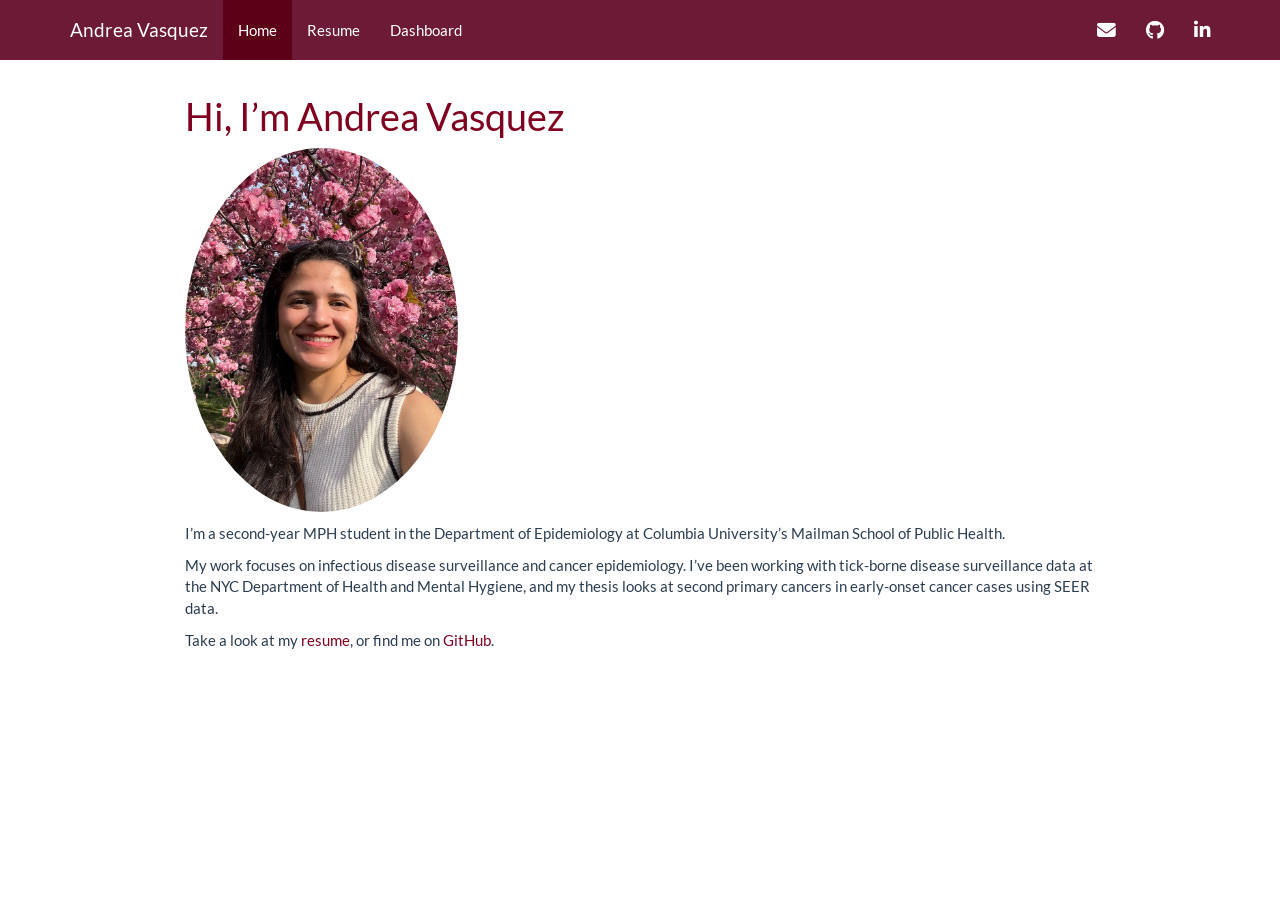
==== commit 47213fb5: "Add dashboard to website" ====
--- a/index.html
+++ b/index.html
@@ -251,6 +251,9 @@
 <li>
   <a href="resume.html">Resume</a>
 </li>
+<li>
+  <a href="dashboard.html">Dashboard</a>
+</li>
       </ul>
       <ul class="nav navbar-nav navbar-right">
         <li>
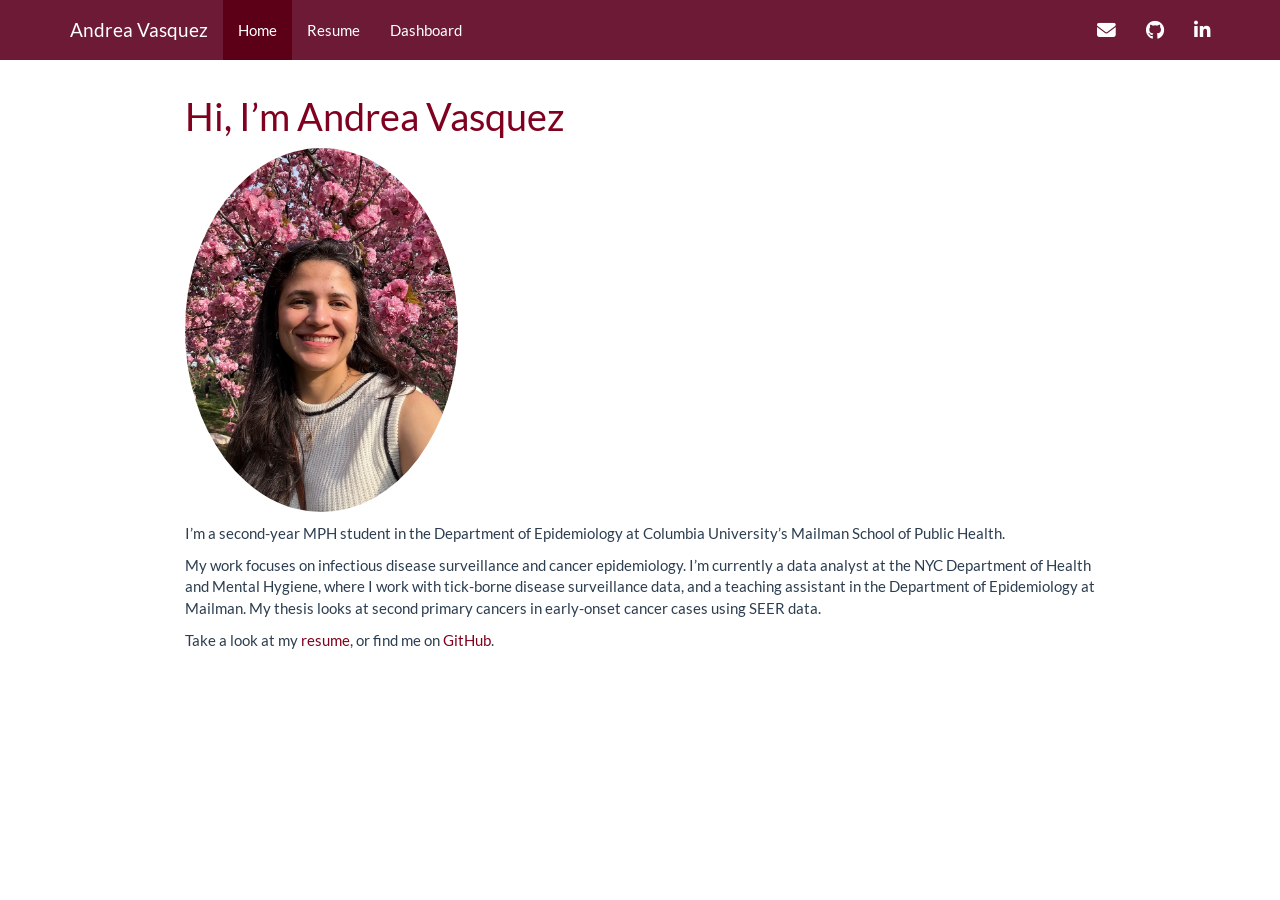
==== commit c504cb20: "fixing resume + deleted duplicated legend from plot" ====
--- a/index.html
+++ b/index.html
@@ -292,10 +292,11 @@
 <p>I’m a second-year MPH student in the Department of Epidemiology at
 Columbia University’s Mailman School of Public Health.</p>
 <p>My work focuses on infectious disease surveillance and cancer
-epidemiology. I’ve been working with tick-borne disease surveillance
-data at the NYC Department of Health and Mental Hygiene, and my thesis
-looks at second primary cancers in early-onset cancer cases using SEER
-data.</p>
+epidemiology. I’m currently a data analyst at the NYC Department of
+Health and Mental Hygiene, where I work with tick-borne disease
+surveillance data, and a teaching assistant in the Department of
+Epidemiology at Mailman. My thesis looks at second primary cancers in
+early-onset cancer cases using SEER data.</p>
 <p>Take a look at my <a href="resume.html">resume</a>, or find me on <a
 href="https://github.com/adv2123">GitHub</a>.</p>
 
